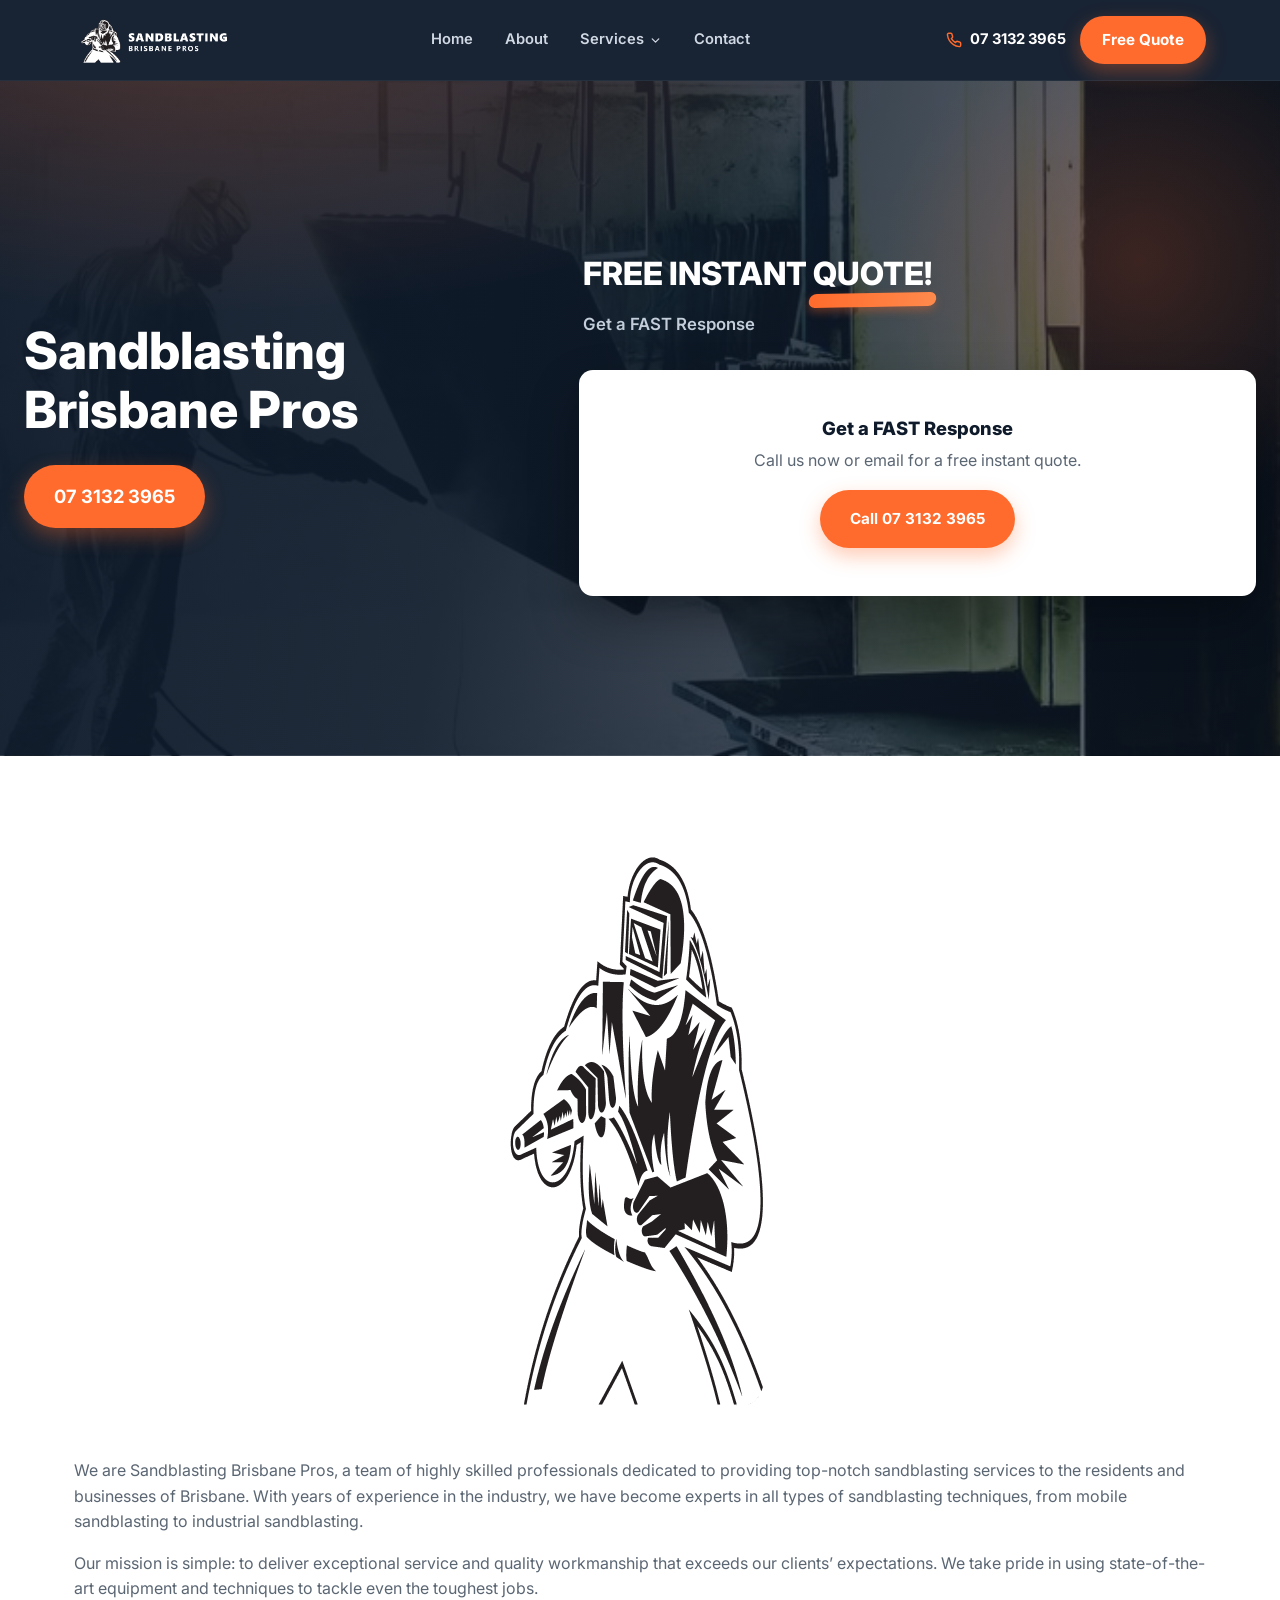
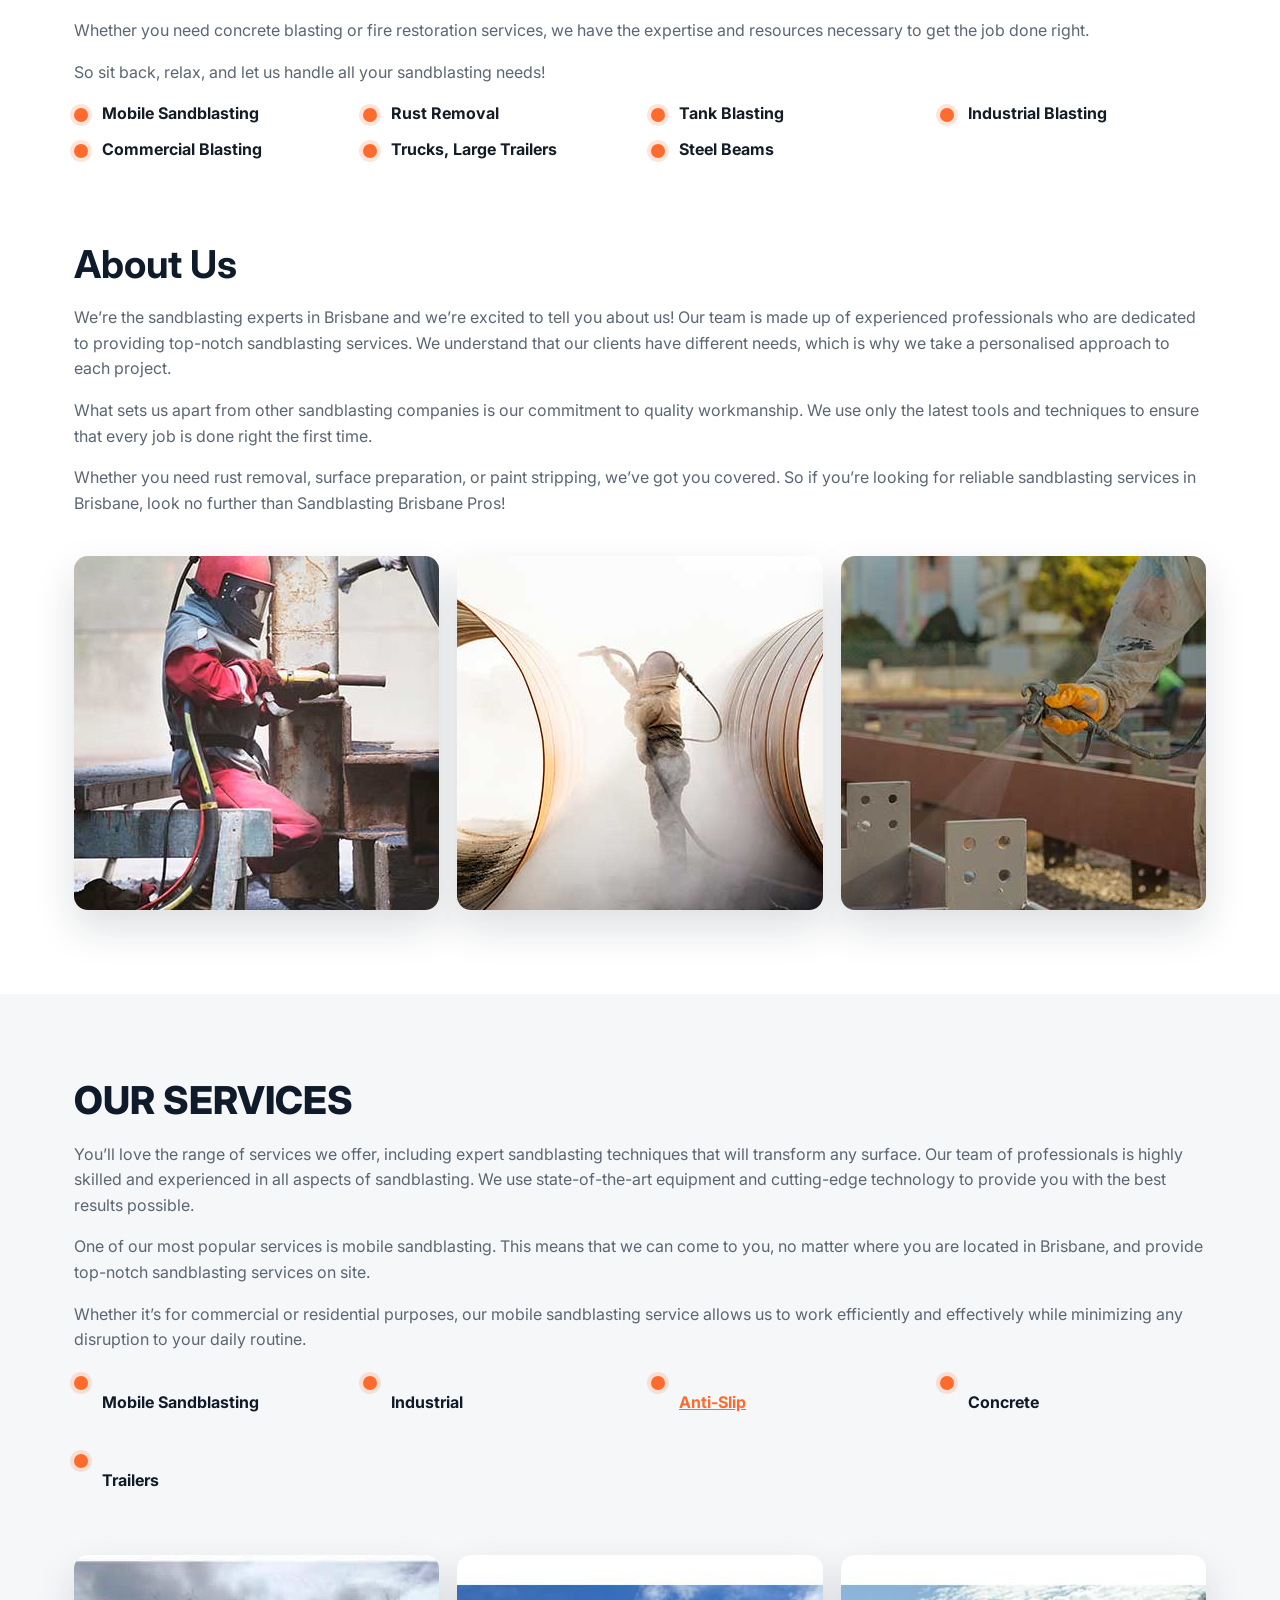
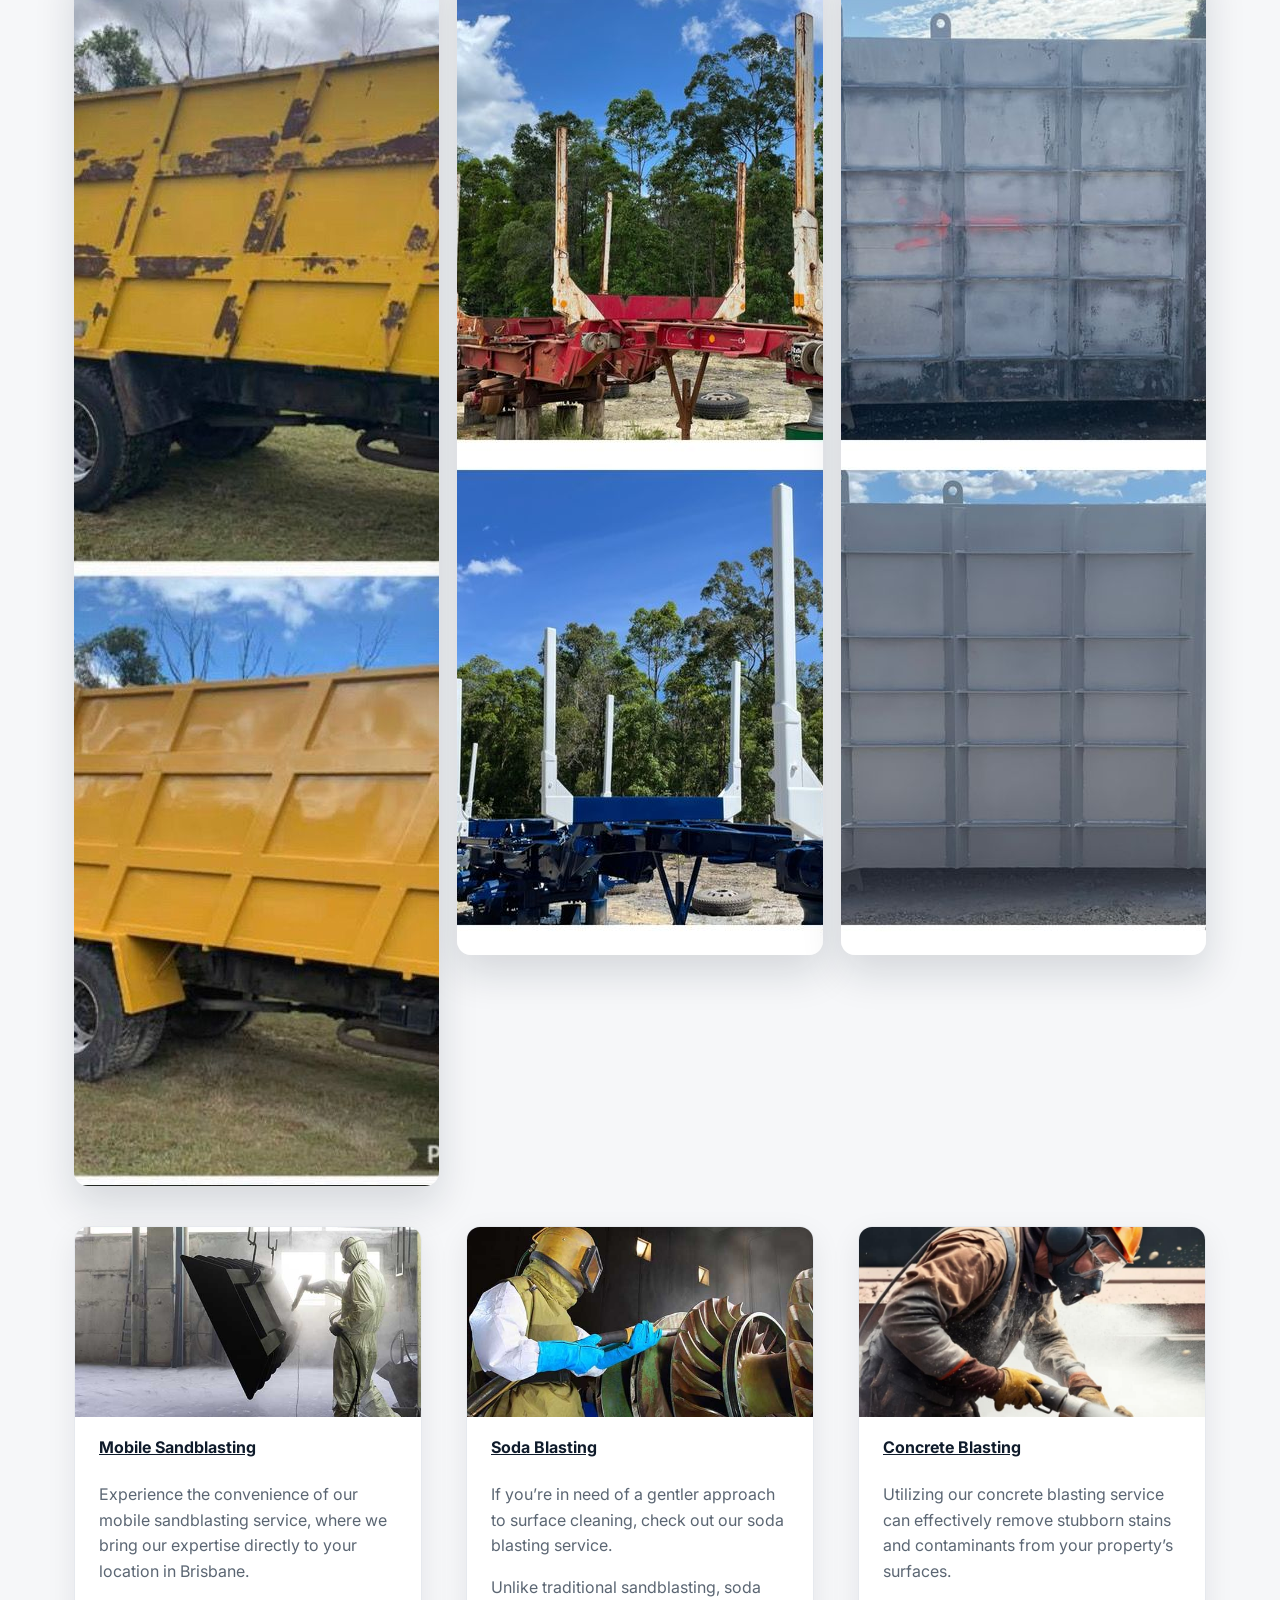
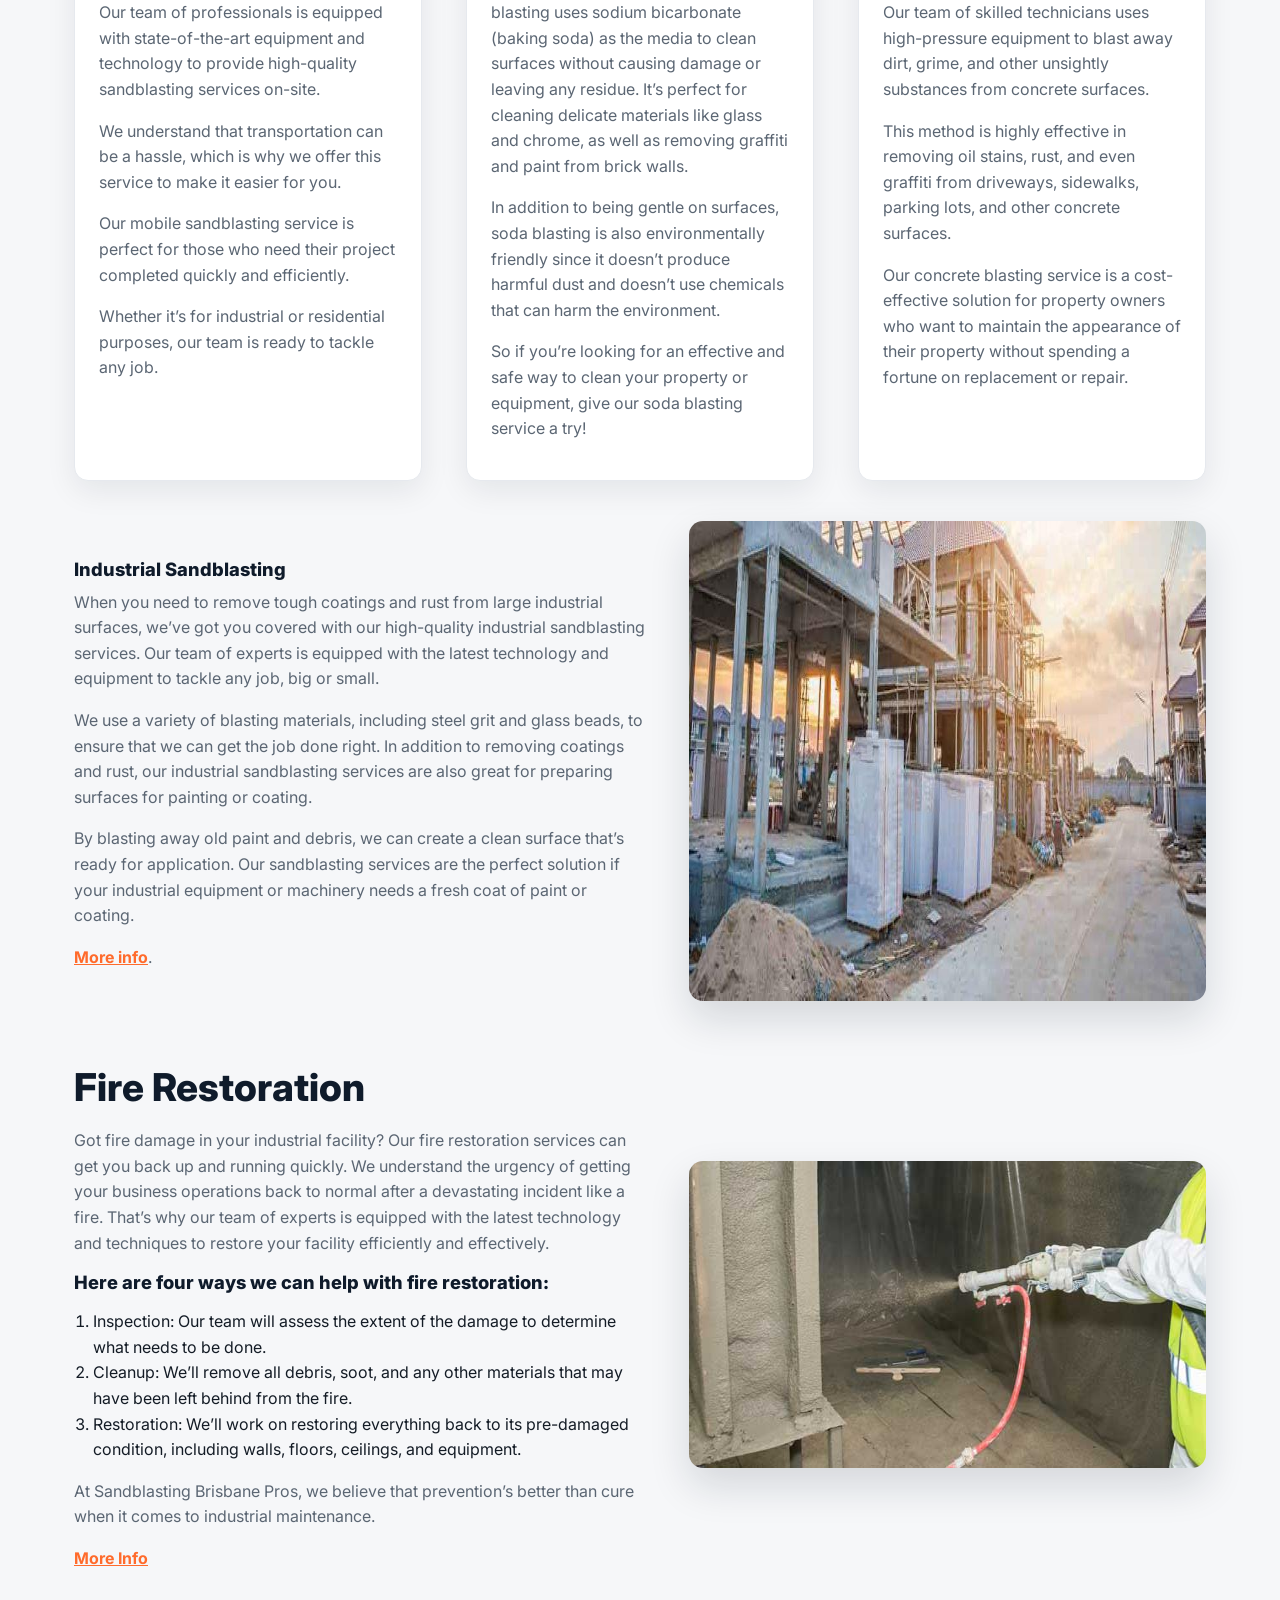
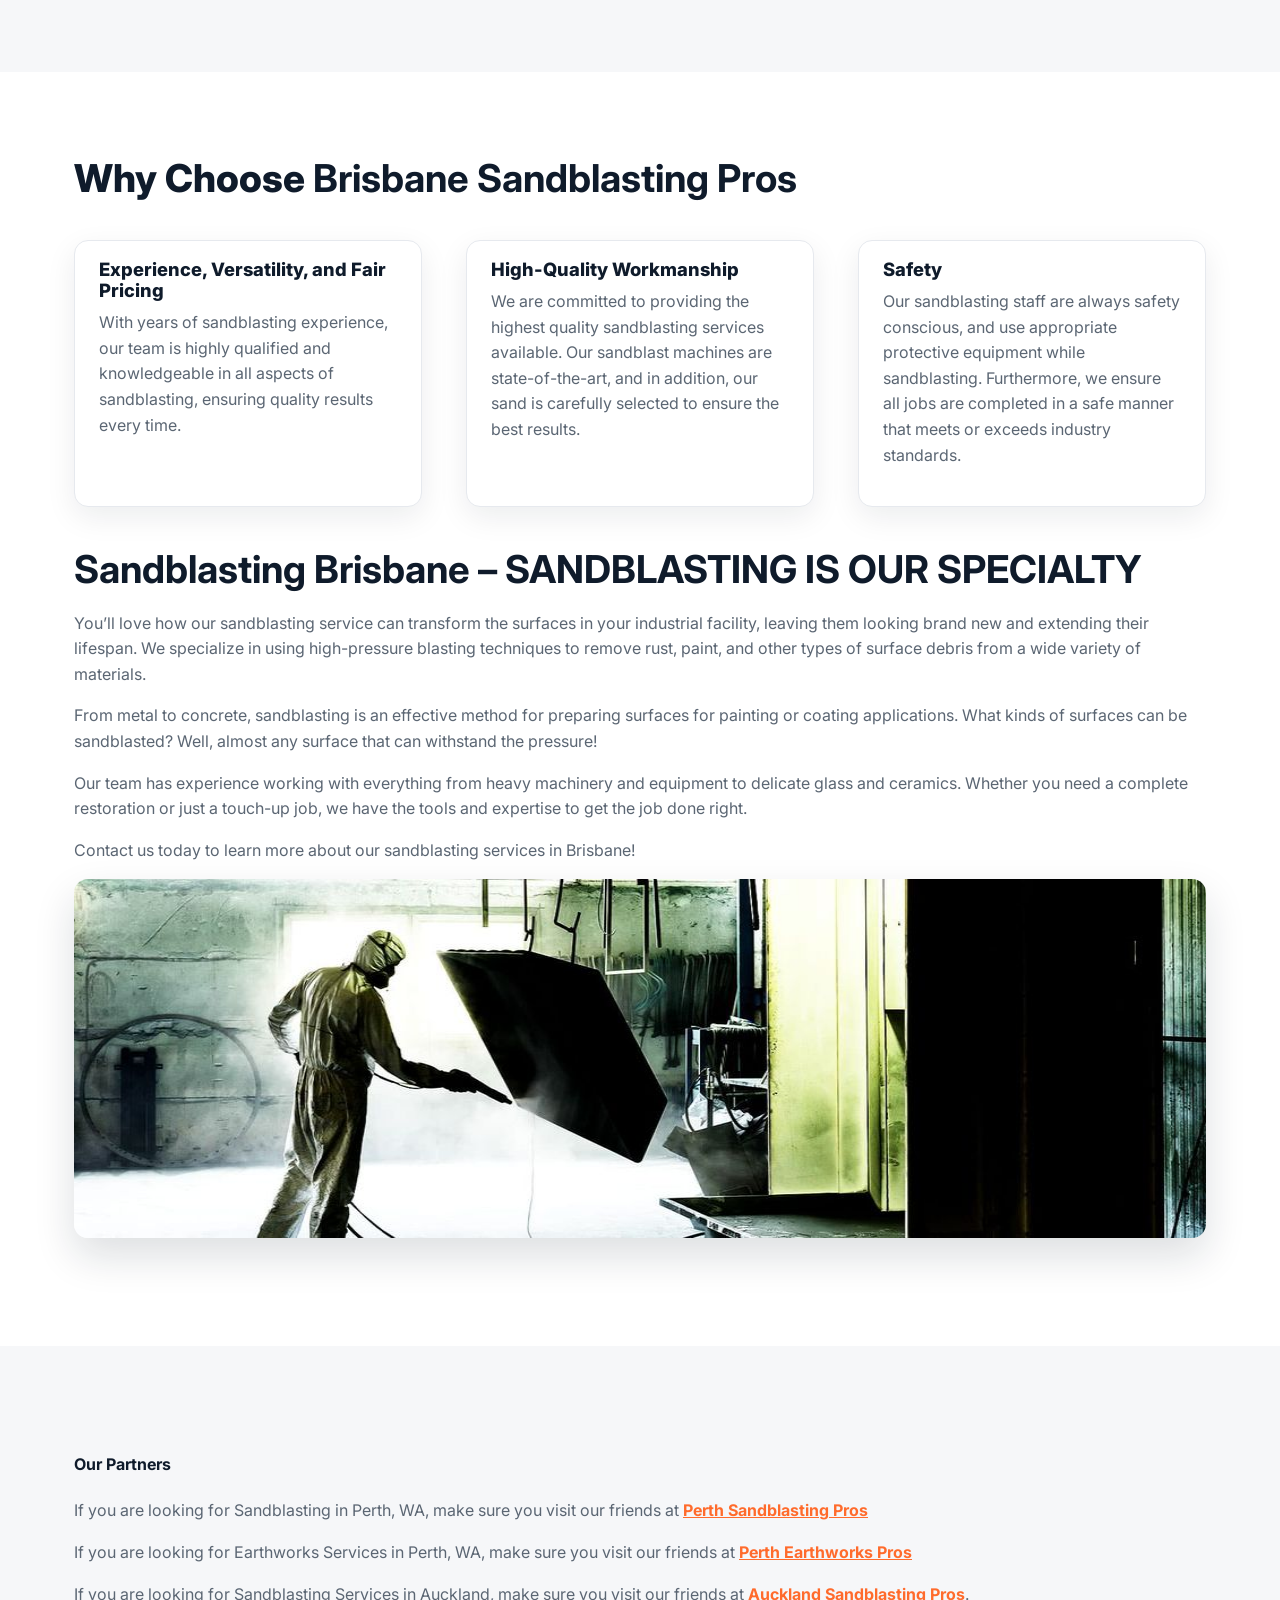
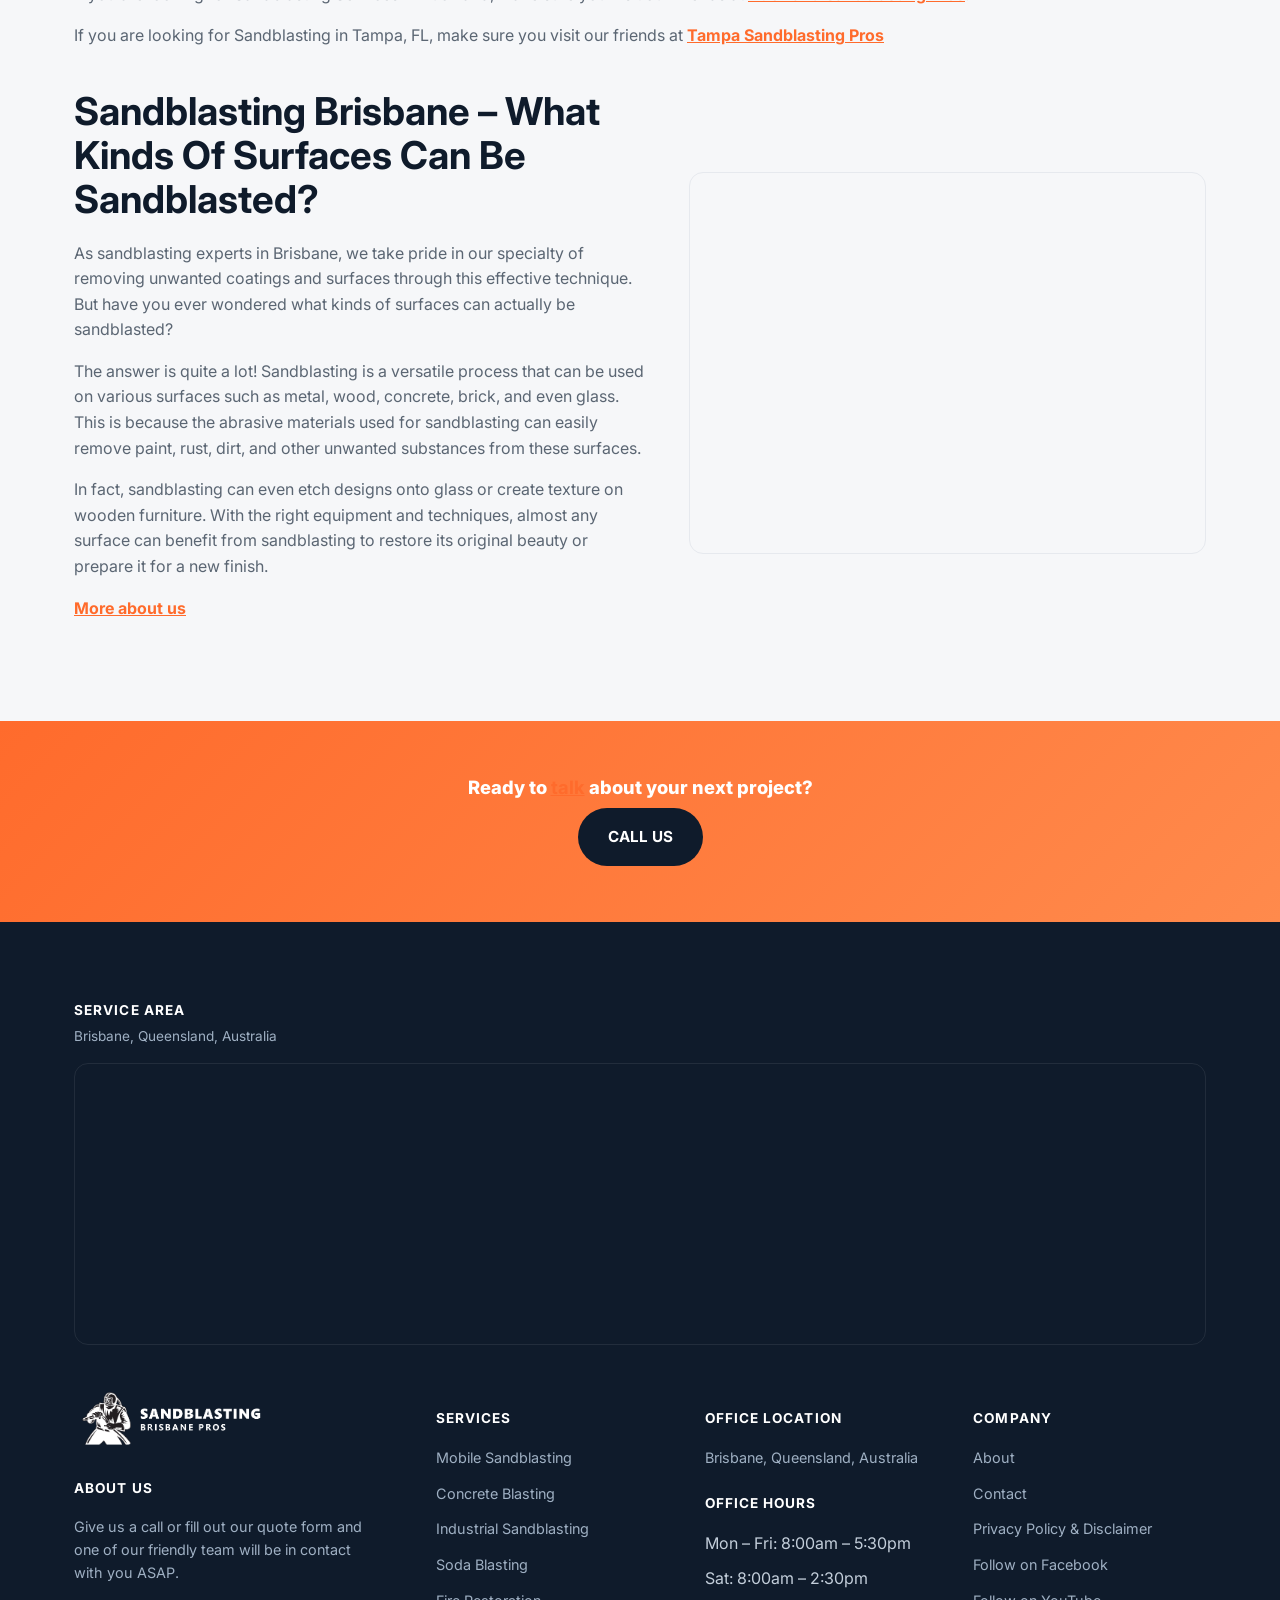
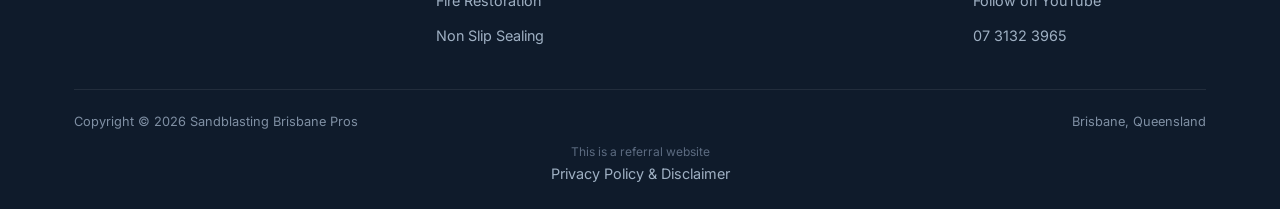
==== index.html @ 20e5eb47 "Restyle in the roofing site style and add Privacy Policy & Disclaimer Re-skin the rebuild to match t" ====
<!doctype html>
<html lang="en-AU">
<head>
<!-- Google tag (gtag.js) -->
<script async src="https://www.googletagmanager.com/gtag/js?id=AW-11084880092"></script>
<script>
  window.dataLayer = window.dataLayer || [];
  function gtag(){dataLayer.push(arguments);}
  gtag('js', new Date());
  gtag('config', 'AW-11084880092');
</script>
<meta charset="UTF-8">
<meta name="viewport" content="width=device-width, initial-scale=1.0">
<link rel="icon" href="/favicon-32.png" sizes="32x32" type="image/png">
<link rel="icon" href="/favicon-192.png" sizes="192x192" type="image/png">
<link rel="apple-touch-icon" href="/apple-touch-icon.png">
<title>Sandblasting Brisbane Pros | #1 Local Sandblasters</title>
<meta name="description" content="Sandblasting Brisbane Pros are your local Mobile sandblasters and Soda Blasters for Industrial and Commercial projects. Concrete Blasting Service">
<meta name="robots" content="follow, index, max-snippet:-1, max-video-preview:-1, max-image-preview:large">
<link rel="canonical" href="https://sandblastingbrisbanepros.com.au/">
<meta property="og:locale" content="en_US">
<meta property="og:type" content="website">
<meta property="og:title" content="Sandblasting Brisbane Pros | #1 Local Sandblasters">
<meta property="og:description" content="Sandblasting Brisbane Pros are your local Mobile sandblasters and Soda Blasters for Industrial and Commercial projects. Concrete Blasting Service">
<meta property="og:url" content="https://sandblastingbrisbanepros.com.au/">
<meta property="og:site_name" content="Sandblasting Brisbane Pros">
<meta property="og:image" content="https://sandblastingbrisbanepros.com.au/wp-content/uploads/2023/06/Brisbane-2-Sandblasting-Main-Square-ON-SOLID.png">
<meta property="og:image:secure_url" content="https://sandblastingbrisbanepros.com.au/wp-content/uploads/2023/06/Brisbane-2-Sandblasting-Main-Square-ON-SOLID.png">
<meta property="og:image:width" content="600">
<meta property="og:image:height" content="600">
<meta property="og:image:alt" content="Sandblasting Brisbane - Soda Blasting Brisbane - Concrete Blasting">
<meta property="og:image:type" content="image/png">
<meta name="twitter:card" content="summary_large_image">
<meta name="twitter:title" content="Sandblasting Brisbane Pros | #1 Local Sandblasters">
<meta name="twitter:description" content="Sandblasting Brisbane Pros are your local Mobile sandblasters and Soda Blasters for Industrial and Commercial projects. Concrete Blasting Service">
<meta name="twitter:image" content="https://sandblastingbrisbanepros.com.au/wp-content/uploads/2023/06/Brisbane-2-Sandblasting-Main-Square-ON-SOLID.png">
<meta name="twitter:label1" content="Written by">
<meta name="twitter:data1" content="Sandblasting Brisbane Pros">
<meta name="twitter:label2" content="Time to read">
<meta name="twitter:data2" content="19 minutes">
<script type="application/ld+json">{"@context":"https://schema.org","@graph":[{"@type":"Place","@id":"https://sandblastingbrisbanepros.com.au/#place","address":{"@type":"PostalAddress","addressLocality":"Brisbane","addressRegion":"Queensland","addressCountry":"Australia"}},{"@type":"Organization","@id":"https://sandblastingbrisbanepros.com.au/#organization","name":"Sandblasting Brisbane Pros","url":"https://sandblastingbrisbanepros.com.au","email":"info@sandblastingbrisbanepros.com.au","address":{"@type":"PostalAddress","addressLocality":"Brisbane","addressRegion":"Queensland","addressCountry":"Australia"},"logo":{"@type":"ImageObject","@id":"https://sandblastingbrisbanepros.com.au/#logo","url":"https://sandblastingbrisbanepros.com.au/wp-content/uploads/2023/06/Brisbane-2-Sandblasting-Main-Square-ON-SOLID.png","contentUrl":"https://sandblastingbrisbanepros.com.au/wp-content/uploads/2023/06/Brisbane-2-Sandblasting-Main-Square-ON-SOLID.png","caption":"Sandblasting Brisbane Pros","inLanguage":"en-US","width":"600","height":"600"},"contactPoint":[{"@type":"ContactPoint","telephone":"+61-7-3132-3965","contactType":"customer support"}],"location":{"@id":"https://sandblastingbrisbanepros.com.au/#place"}},{"@type":"WebSite","@id":"https://sandblastingbrisbanepros.com.au/#website","url":"https://sandblastingbrisbanepros.com.au","name":"Sandblasting Brisbane Pros","alternateName":"Brisbane Sandblasting and Soda Blasting Services","publisher":{"@id":"https://sandblastingbrisbanepros.com.au/#organization"},"inLanguage":"en-US","potentialAction":{"@type":"SearchAction","target":"https://sandblastingbrisbanepros.com.au/?s={search_term_string}","query-input":"required name=search_term_string"}},{"@type":"ImageObject","@id":"https://sandblastingbrisbanepros.com.au/wp-content/uploads/2023/06/Brisbane-2-Sandblasting-Main-Square-ON-SOLID.png","url":"https://sandblastingbrisbanepros.com.au/wp-content/uploads/2023/06/Brisbane-2-Sandblasting-Main-Square-ON-SOLID.png","width":"600","height":"600","caption":"Sandblasting Brisbane - Soda Blasting Brisbane - Concrete Blasting","inLanguage":"en-US"},{"@type":"WebPage","@id":"https://sandblastingbrisbanepros.com.au/#webpage","url":"https://sandblastingbrisbanepros.com.au/","name":"Sandblasting Brisbane Pros | #1 Local Sandblasters","datePublished":"2023-06-25T17:36:24+00:00","dateModified":"2026-02-17T01:16:51+00:00","about":{"@id":"https://sandblastingbrisbanepros.com.au/#organization"},"isPartOf":{"@id":"https://sandblastingbrisbanepros.com.au/#website"},"primaryImageOfPage":{"@id":"https://sandblastingbrisbanepros.com.au/wp-content/uploads/2023/06/Brisbane-2-Sandblasting-Main-Square-ON-SOLID.png"},"inLanguage":"en-US"},{"@type":"Person","@id":"https://sandblastingbrisbanepros.com.au/author/sandblasting-brisbane-pros/","name":"Sandblasting Brisbane Pros","url":"https://sandblastingbrisbanepros.com.au/author/sandblasting-brisbane-pros/","image":{"@type":"ImageObject","@id":"https://secure.gravatar.com/avatar/1a805ecce72dbea624f8210f16b617142cd50f277b3b90b3f68485606a558cd0?s=96&amp;d=mm&amp;r=g","url":"https://secure.gravatar.com/avatar/1a805ecce72dbea624f8210f16b617142cd50f277b3b90b3f68485606a558cd0?s=96&amp;d=mm&amp;r=g","caption":"Sandblasting Brisbane Pros","inLanguage":"en-US"},"sameAs":["https://sandblastingbrisbanepros.com.au"],"worksFor":{"@id":"https://sandblastingbrisbanepros.com.au/#organization"}},{"@type":"Article","headline":"Sandblasting Brisbane Pros | #1 Local Sandblasters","keywords":"sandblasting brisbane","datePublished":"2023-06-25T17:36:24+00:00","dateModified":"2026-02-17T01:16:51+00:00","author":{"@id":"https://sandblastingbrisbanepros.com.au/author/sandblasting-brisbane-pros/","name":"Sandblasting Brisbane Pros"},"publisher":{"@id":"https://sandblastingbrisbanepros.com.au/#organization"},"description":"Sandblasting Brisbane Pros are your local Mobile sandblasters and Soda Blasters for Industrial and Commercial projects. Concrete Blasting Service","name":"Sandblasting Brisbane Pros | #1 Local Sandblasters","@id":"https://sandblastingbrisbanepros.com.au/#richSnippet","isPartOf":{"@id":"https://sandblastingbrisbanepros.com.au/#webpage"},"image":{"@id":"https://sandblastingbrisbanepros.com.au/wp-content/uploads/2023/06/Brisbane-2-Sandblasting-Main-Square-ON-SOLID.png"},"inLanguage":"en-US","mainEntityOfPage":{"@id":"https://sandblastingbrisbanepros.com.au/#webpage"}}]}</script>
<link rel="preconnect" href="https://fonts.googleapis.com">
<link rel="preconnect" href="https://fonts.gstatic.com" crossorigin>
<link rel="preload" as="style" href="https://fonts.googleapis.com/css2?family=Inter:wght@400;500;600;700;800&display=swap" onload="this.onload=null;this.rel='stylesheet'">
<noscript><link rel="stylesheet" href="https://fonts.googleapis.com/css2?family=Inter:wght@400;500;600;700;800&display=swap"></noscript>
<link rel="stylesheet" href="/css/style.css">
</head>
<body>
<header>
  <div class="nav wrap">
    <a href="/" class="brand"><img src="/images/Brisbane-Sandblasting-Main.png" alt="Sandblasting Brisbane Pros logo" width="521" height="149"></a>
    <nav class="links">
      <a href="/">Home</a><a href="/about/">About</a>
      <div class="nav-item"><a href="#!" onclick="return false;">Services <svg viewBox="0 0 24 24" fill="none" stroke-width="2.4" stroke-linecap="round" stroke-linejoin="round"><path d="m6 9 6 6 6-6"/></svg></a><div class="nav-dropdown"><a href="/mobile-sandblasting/">Mobile Sandblasting</a><a href="/concrete-blasting/">Concrete Blasting</a><a href="/industrial-sandblasting/">Industrial Sandblasting</a><a href="/soda-blasting/">Soda Blasting</a><a href="/fire-restoration/">Fire Restoration</a><a href="/non-slip-sealing/">Non Slip Sealing</a></div></div>
      <a href="/contact/">Contact</a>
    </nav>
    <div class="nav-cta">
      <a href="tel:+61731323965" class="phone-pill"><svg viewBox="0 0 24 24" fill="none" stroke-width="2.2" stroke-linecap="round" stroke-linejoin="round"><path d="M22 16.92v3a2 2 0 0 1-2.18 2 19.79 19.79 0 0 1-8.63-3.07 19.5 19.5 0 0 1-6-6 19.79 19.79 0 0 1-3.07-8.67A2 2 0 0 1 4.11 2h3a2 2 0 0 1 2 1.72c.127.96.362 1.903.7 2.81a2 2 0 0 1-.45 2.11L8.09 9.91a16 16 0 0 0 6 6l1.27-1.27a2 2 0 0 1 2.11-.45c.907.338 1.85.573 2.81.7A2 2 0 0 1 22 16.92z"/></svg> 07 3132 3965</a>
      <a href="#quote" class="btn btn-primary" style="padding:10px 20px;">Free Quote</a>
      <button type="button" class="hamburger-btn" id="hamburgerBtn" aria-label="Open menu" aria-expanded="false"><svg viewBox="0 0 24 24" fill="none" stroke="#fff" stroke-width="2.4" stroke-linecap="round" stroke-linejoin="round"><path d="M4 7h16M4 12h16M4 17h16"/></svg></button>
    </div>
  </div>
  <div class="mobile-menu" id="mobileMenu"><a href="/">Home</a><a href="/about/">About</a><a href="/services/" style="display:none"></a><div class="mobile-submenu"><a href="/mobile-sandblasting/">Mobile Sandblasting</a><a href="/concrete-blasting/">Concrete Blasting</a><a href="/industrial-sandblasting/">Industrial Sandblasting</a><a href="/soda-blasting/">Soda Blasting</a><a href="/fire-restoration/">Fire Restoration</a><a href="/non-slip-sealing/">Non Slip Sealing</a></div><a href="/contact/">Contact</a><a href="tel:+61731323965" class="mobile-menu-phone">Call 07 3132 3965</a><a href="#quote" class="btn btn-primary" style="width:100%;">Free Quote</a></div>
</header>
<main>
<section class="hero" id="top"><div class="hero-inner"><div class="hero-copy"><div class="row"><div class="text"><h1>Sandblasting Brisbane Pros</h1></div><p class="btn-wrap"><a class="btn btn-primary" href="tel:+61731323965">07 3132 3965</a></p></div></div><div class="hero-form" id="quote">
      <div class="hero-form-head"><p class="response-time">FREE INSTANT <span class="highlight">QUOTE!</span></p><p class="response-sub">Get a FAST Response</p></div>
      <div class="form-card"><div class="form-fallback"><!-- FORM PLACEHOLDER: paste GHL form iframe via FORM_EMBED --><h3>Get a FAST Response</h3><p>Call us now or email for a free instant quote.</p><a class="btn btn-primary" href="tel:+61731323965">Call 07 3132 3965</a></div></div>
    </div></div></section>
<section class=""><div class="wrap"><div class="row"><div class="figure"><img src="/images/1-AKL-Sand-Blasting-Pros-Logo-Icon-1.png" alt="" width="600" height="600" loading="lazy" decoding="async"></div><div class="text"><p>We are Sandblasting Brisbane Pros, a team of highly skilled professionals dedicated to providing top-notch sandblasting services to the residents and businesses of Brisbane. With years of experience in the industry, we have become experts in all types of sandblasting techniques, from mobile sandblasting to industrial sandblasting.</p>
<p>Our mission is simple: to deliver exceptional service and quality workmanship that exceeds our clients’ expectations. We take pride in using state-of-the-art equipment and techniques to tackle even the toughest jobs.</p>
<p>Whether you need concrete blasting or fire restoration services, we have the expertise and resources necessary to get the job done right.</p>
<p>So sit back, relax, and let us handle all your sandblasting needs!</p>
<ul>
<li><strong>Mobile Sandblasting</strong></li>
<li><strong>Rust Removal </strong></li>
<li><strong>Tank Blasting</strong></li>
<li><strong>Industrial Blasting</strong></li>
<li><strong>Commercial Blasting</strong></li>
<li><strong>Trucks, Large Trailers</strong></li>
<li><strong>Steel Beams</strong></li>
</ul>
<h2> </h2>
<h2><strong>About Us</strong></h2>
<p>We’re the sandblasting experts in Brisbane and we’re excited to tell you about us! Our team is made up of experienced professionals who are dedicated to providing top-notch sandblasting services. We understand that our clients have different needs, which is why we take a personalised approach to each project.</p>
<p>What sets us apart from other sandblasting companies is our commitment to quality workmanship. We use only the latest tools and techniques to ensure that every job is done right the first time.</p>
<p>Whether you need rust removal, surface preparation, or paint stripping, we’ve got you covered. So if you’re looking for reliable sandblasting services in Brisbane, look no further than Sandblasting Brisbane Pros!</p></div></div><div class="row gallery-grid"><div class="figure"><img src="/images/Sandblasting-Auckland-3.jpg" alt="" width="582" height="354" loading="lazy" decoding="async"></div><div class="figure"><img src="/images/Sandblasting-Auckland-4.jpg" alt="" width="582" height="354" loading="lazy" decoding="async"></div><div class="figure"><img src="/images/Sandblasting-Auckland-5.jpg" alt="Sandblasting Brisbane project" width="582" height="354" loading="lazy" decoding="async"></div></div></div></section>
<section class="bg-paper"><div class="wrap"><div class="row"><div class="text"><h2>OUR SERVICES</h2>
<p>You’ll love the range of services we offer, including expert sandblasting techniques that will transform any surface. Our team of professionals is highly skilled and experienced in all aspects of sandblasting. We use state-of-the-art equipment and cutting-edge technology to provide you with the best results possible.</p>
<p>One of our most popular services is mobile sandblasting. This means that we can come to you, no matter where you are located in Brisbane, and provide top-notch sandblasting services on site.</p>
<p>Whether it’s for commercial or residential purposes, our mobile sandblasting service allows us to work efficiently and effectively while minimizing any disruption to your daily routine.</p></div><div class="text"><ul>
<li>
<h4><strong>Mobile Sandblasting</strong></h4>
</li>
<li>
<h4><strong>Industrial</strong></h4>
</li>
<li>
<h4><a href="/non-slip-sealing/"><strong>Anti-Slip</strong></a></h4>
</li>
<li>
<h4><strong>Concrete</strong></h4>
</li>
<li>
<h4><strong>Trailers</strong></h4>
</li>
</ul></div></div><div class="row gallery-grid"><div class="figure"><img src="/images/IMG_9914.jpeg" alt="" width="828" height="1231" loading="lazy" decoding="async"></div><div class="figure"><img src="/images/IMG_3129.jpg" alt="" width="1000" height="1000" loading="lazy" decoding="async"></div><div class="figure"><img src="/images/IMG_9881.jpg" alt="" width="1000" height="1000" loading="lazy" decoding="async"></div></div><div class="row cols cols-3"><div class="col"><div class="blurb"><div class="figure"><img src="/images/dustless-blasting-1.jpg" alt="dustless blasting" width="582" height="354" loading="lazy" decoding="async"></div><h4><a href="/mobile-sandblasting/">Mobile Sandblasting</a></h4><p>Experience the convenience of our mobile sandblasting service, where we bring our expertise directly to your location in Brisbane.</p>
<p>Our team of professionals is equipped with state-of-the-art equipment and technology to provide high-quality sandblasting services on-site.</p>
<p>We understand that transportation can be a hassle, which is why we offer this service to make it easier for you.</p>
<p>Our mobile sandblasting service is perfect for those who need their project completed quickly and efficiently.</p>
<p>Whether it’s for industrial or residential purposes, our team is ready to tackle any job.</p></div></div><div class="col"><div class="blurb"><div class="figure"><img src="/images/Soda-Blasting-Auckland.jpg" alt="soda blasting  jim at work" width="582" height="354" loading="lazy" decoding="async"></div><h4><a href="/soda-blasting/">Soda Blasting</a></h4><p>If you’re in need of a gentler approach to surface cleaning, check out our soda blasting service.</p>
<p>Unlike traditional sandblasting, soda blasting uses sodium bicarbonate (baking soda) as the media to clean surfaces without causing damage or leaving any residue. It’s perfect for cleaning delicate materials like glass and chrome, as well as removing graffiti and paint from brick walls.</p>
<p>In addition to being gentle on surfaces, soda blasting is also environmentally friendly since it doesn’t produce harmful dust and doesn’t use chemicals that can harm the environment.</p>
<p>So if you’re looking for an effective and safe way to clean your property or equipment, give our soda blasting service a try!</p></div></div><div class="col"><div class="blurb"><div class="figure"><img src="/images/Concrete-Blasting.jpg" alt="concrete blasting brisbne" width="800" height="480" loading="lazy" decoding="async"></div><h4><a href="/concrete-blasting/">Concrete Blasting</a></h4><p>Utilizing our concrete blasting service can effectively remove stubborn stains and contaminants from your property’s surfaces.</p>
<p>Our team of skilled technicians uses high-pressure equipment to blast away dirt, grime, and other unsightly substances from concrete surfaces.</p>
<p>This method is highly effective in removing oil stains, rust, and even graffiti from driveways, sidewalks, parking lots, and other concrete surfaces.</p>
<p>Our concrete blasting service is a cost-effective solution for property owners who want to maintain the appearance of their property without spending a fortune on replacement or repair.</p></div></div></div><div class="row cols cols-2"><div class="col"><div class="text"><h3>Industrial Sandblasting</h3>
<p>When you need to remove tough coatings and rust from large industrial surfaces, we’ve got you covered with our high-quality industrial sandblasting services. Our team of experts is equipped with the latest technology and equipment to tackle any job, big or small.</p>
<p>We use a variety of blasting materials, including steel grit and glass beads, to ensure that we can get the job done right. In addition to removing coatings and rust, our industrial sandblasting services are also great for preparing surfaces for painting or coating.</p>
<p>By blasting away old paint and debris, we can create a clean surface that’s ready for application. Our sandblasting services are the perfect solution if your industrial equipment or machinery needs a fresh coat of paint or coating.</p>
<p><a href="/industrial-sandblasting/">More info</a>.</p></div></div><div class="col"><div class="figure"><img src="/images/Commercial-Foundations-madison-wi-concrete_1.jpg" alt="Industrial" width="800" height="480" loading="lazy" decoding="async"></div></div></div><div class="row cols cols-2"><div class="col"><div class="text"><h2>Fire Restoration</h2>
<p>Got fire damage in your industrial facility? Our fire restoration services can get you back up and running quickly. We understand the urgency of getting your business operations back to normal after a devastating incident like a fire. That’s why our team of experts is equipped with the latest technology and techniques to restore your facility efficiently and effectively.</p>
<h3>Here are four ways we can help with fire restoration:</h3>
<ol>
<li>Inspection: Our team will assess the extent of the damage to determine what needs to be done.</li>
<li>Cleanup: We’ll remove all debris, soot, and any other materials that may have been left behind from the fire.</li>
<li>Restoration: We’ll work on restoring everything back to its pre-damaged condition, including walls, floors, ceilings, and equipment.</li>
</ol>
<p>At Sandblasting Brisbane Pros, we believe that prevention’s better than cure when it comes to industrial maintenance.</p>
<p><a href="/fire-restoration/">More Info</a></p></div></div><div class="col"><div class="figure"><img src="/images/Fireproofing-Auckland-1.jpg" alt="fireproofing brisbane" width="614" height="307" loading="lazy" decoding="async"></div></div></div></div></section>
<section class=""><div class="wrap"><div class="row"><div class="text"><h2>Why Choose <strong>Brisbane Sandblasting Pros</strong></h2></div></div><div class="row cols cols-3"><div class="col"><div class="blurb"><h3>Experience, Versatility, and Fair Pricing</h3><p>With years of sandblasting experience, our team is highly qualified and knowledgeable in all aspects of sandblasting, ensuring quality results every time.</p></div></div><div class="col"><div class="blurb"><h3>High-Quality Workmanship</h3><p>We are committed to providing the highest quality sandblasting services available. Our sandblast machines are state-of-the-art, and in addition, our sand is carefully selected to ensure the best results.</p></div></div><div class="col"><div class="blurb"><h3>Safety</h3><p>Our sandblasting staff are always safety conscious, and use appropriate protective equipment while sandblasting. Furthermore, we ensure all jobs are completed in a safe manner that meets or exceeds industry standards.</p></div></div></div><div class="row"><div class="text"><h2><strong>Sandblasting Brisbane – SANDBLASTING IS OUR SPECIALTY </strong></h2>
<p>You’ll love how our sandblasting service can transform the surfaces in your industrial facility, leaving them looking brand new and extending their lifespan. We specialize in using high-pressure blasting techniques to remove rust, paint, and other types of surface debris from a wide variety of materials.</p>
<p>From metal to concrete, sandblasting is an effective method for preparing surfaces for painting or coating applications. What kinds of surfaces can be sandblasted? Well, almost any surface that can withstand the pressure!</p>
<p>Our team has experience working with everything from heavy machinery and equipment to delicate glass and ceramics. Whether you need a complete restoration or just a touch-up job, we have the tools and expertise to get the job done right.</p>
<p>Contact us today to learn more about our sandblasting services in Brisbane!</p>
</div><div class="figure"><img src="/images/Sandblasting-Auckland-1-3.jpg" alt="Media Blasting Auckland" width="1000" height="359" loading="lazy" decoding="async"></div></div></div></section>
<section class="bg-paper"><div class="wrap"><div class="row"><div class="text"><h4><strong>Our Partners</strong></h4>
<p>If you are looking for Sandblasting in Perth, WA, make sure you visit our friends at <a href="https://sandblastingperth.com/" target="_blank" rel="noopener">Perth Sandblasting Pros</a></p>
<p>If you are looking for Earthworks Services in Perth, WA, make sure you visit our friends at <a href="https://earthworksperth.com.au/" target="_blank" rel="noopener">Perth Earthworks Pros</a></p>
<p>If you are looking for Sandblasting Services in Auckland, make sure you visit our friends at <a href="https://sandblastingauckland.co.nz/" target="_blank" rel="noopener">Auckland Sandblasting Pros</a>.</p>
<p>If you are looking for Sandblasting in Tampa, FL, make sure you visit our friends at <a href="https://sandblastingtampa.com/" target="_blank" rel="noopener">Tampa Sandblasting Pros</a></p></div></div><div class="row cols cols-2"><div class="col"><div class="text"><h2><strong>Sandblasting Brisbane – What Kinds Of Surfaces Can Be Sandblasted?</strong></h2>
<p>As sandblasting experts in Brisbane, we take pride in our specialty of removing unwanted coatings and surfaces through this effective technique. But have you ever wondered what kinds of surfaces can actually be sandblasted?</p>
<p>The answer is quite a lot! Sandblasting is a versatile process that can be used on various surfaces such as metal, wood, concrete, brick, and even glass. This is because the abrasive materials used for sandblasting can easily remove paint, rust, dirt, and other unwanted substances from these surfaces.</p>
<p>In fact, sandblasting can even etch designs onto glass or create texture on wooden furniture. With the right equipment and techniques, almost any surface can benefit from sandblasting to restore its original beauty or prepare it for a new finish.</p>
<p><a href="/about/">More about us</a></p></div></div><div class="col"><div class="map-embed"><iframe src="https://www.google.com/maps/embed?pb=!1m14!1m8!1m3!1d453477.6536737166!2d152.9931964!3d-27.3821429!3m2!1i1024!2i768!4f13.1!3m3!1m2!1s0x8f4a7a86e085a247%3A0x16456ffaeec5b2f6!2sSandblasting%20Brisbane%20Pros!5e0!3m2!1sen!2snz!4v1687881702284!5m2!1sen!2snz" width="600" height="380" style="border:0" allowfullscreen loading="lazy" referrerpolicy="no-referrer-when-downgrade" title="Sandblasting Brisbane Pros service area map"></iframe></div></div></div></div></section>
<section class="cta-strip"><div class="wrap"><div class="row"><div class="text">
<h3>Ready to <a href="/contact/">talk</a> about your next project?</h3></div><div class="hero-actions"><a class="btn btn-dark" href="tel:+61731323965">CALL US</a></div></div></div></section>

</main>
<footer>
  <div class="wrap">
    <div class="footer-map-head"><h4>Service Area</h4><p>Brisbane, Queensland, Australia</p></div>
    <div class="footer-map"><iframe src="https://www.google.com/maps/embed?pb=!1m14!1m8!1m3!1d453477.6536737166!2d152.9931964!3d-27.3821429!3m2!1i1024!2i768!4f13.1!3m3!1m2!1s0x8f4a7a86e085a247%3A0x16456ffaeec5b2f6!2sSandblasting%20Brisbane%20Pros!5e0!3m2!1sen!2sau!4v1687881311040!5m2!1sen!2sau" width="600" height="280" style="border:0" allowfullscreen loading="lazy" referrerpolicy="no-referrer-when-downgrade" title="Sandblasting Brisbane Pros service area map"></iframe></div>
    <div class="footer-grid">
      <div class="footer-brand"><a href="/" class="brand"><img src="/images/Brisbane-Sandblasting-Main.png" alt="Sandblasting Brisbane Pros" width="521" height="149" loading="lazy"></a>
        <h4>About us</h4><p>Give us a call or fill out our quote form and one of our friendly team will be in contact with you ASAP.</p></div>
      <div><h4>Services</h4><ul><li><a href="/mobile-sandblasting/">Mobile Sandblasting</a></li><li><a href="/concrete-blasting/">Concrete Blasting</a></li><li><a href="/industrial-sandblasting/">Industrial Sandblasting</a></li><li><a href="/soda-blasting/">Soda Blasting</a></li><li><a href="/fire-restoration/">Fire Restoration</a></li><li><a href="/non-slip-sealing/">Non Slip Sealing</a></li></ul></div>
      <div><h4>Office Location</h4><ul><li><a href="https://goo.gl/maps/e6NTSUh4F3G5m8Z46" target="_blank" rel="noopener">Brisbane, Queensland, Australia</a></li></ul>
        <h4 style="margin-top:22px;">Office Hours</h4><ul><li>Mon &ndash; Fri: 8:00am &ndash; 5:30pm</li><li>Sat: 8:00am &ndash; 2:30pm</li></ul></div>
      <div><h4>Company</h4><ul><li><a href="/about/">About</a></li><li><a href="/contact/">Contact</a></li><li><a href="/privacy-policy/">Privacy Policy &amp; Disclaimer</a></li><li><a href="https://www.facebook.com/profile.php?id=100093681055703" target="_blank" rel="noopener">Follow on Facebook</a></li><li><a href="https://www.youtube.com/@SandblstingBrisbanePros-dn4zj" target="_blank" rel="noopener">Follow on YouTube</a></li><li><a href="tel:+61731323965">07 3132 3965</a></li></ul></div>
    </div>
    <div class="footer-bottom"><span>Copyright &copy; 2026 Sandblasting Brisbane Pros</span><span>Brisbane, Queensland</span></div>
    <div class="footer-disclosure">This is a referral website<br><a href="/privacy-policy/">Privacy Policy &amp; Disclaimer</a></div>
  </div>
</footer>
<script>
(function(){var b=document.getElementById('hamburgerBtn'),m=document.getElementById('mobileMenu');if(!b||!m)return;b.addEventListener('click',function(){var o=m.classList.toggle('open');b.setAttribute('aria-expanded',o?'true':'false');});})();
</script>
<script src="https://link.msgsndr.com/js/form_embed.js" defer></script>
</body>
</html>
---- css/style.css ----
:root{
    --navy:#0f1b2b;
    --navy-2:#16283f;
    --orange:#ff6b2c;
    --orange-2:#ff8a4c;
    --paper:#f6f7f9;
    --ink:#141c26;
    --muted:#5b6673;
    --line:#e6e9ee;
    --white:#ffffff;
    --radius:14px;
    --shadow:0 10px 30px rgba(15,27,43,0.08);
    --maxw:1180px;
  }
  *{box-sizing:border-box;}
  html{scroll-behavior:smooth;}
  body{
    margin:0;
    font-family:'Inter',-apple-system,BlinkMacSystemFont,'Segoe UI',sans-serif;
    color:var(--ink);
    background:var(--white);
    line-height:1.6;
  }
  img{max-width:100%;display:block;}
  a{color:inherit;}
  .wrap{max-width:var(--maxw);margin:0 auto;padding:0 24px;}
  h1,h2,h3{font-weight:800;line-height:1.15;margin:0 0 .5em;}
  h2{font-size:clamp(1.7rem,3vw,2.4rem);}
  h3{font-size:1.15rem;}
  p{color:var(--muted);margin:0 0 1em;}
  .eyebrow{
    display:inline-flex;align-items:center;gap:8px;
    text-transform:uppercase;letter-spacing:.08em;font-size:.75rem;font-weight:700;
    color:var(--orange);margin-bottom:12px;
  }
  .eyebrow::before{content:"";width:22px;height:2px;background:var(--orange);display:inline-block;}
  .btn{
    display:inline-flex;align-items:center;justify-content:center;gap:8px;
    padding:15px 28px;border-radius:999px;font-weight:700;font-size:.95rem;
    text-decoration:none;cursor:pointer;border:2px solid transparent;transition:transform .15s ease, box-shadow .15s ease, background .15s ease;
  }
  .btn:hover{transform:translateY(-2px);}
  .btn-primary{background:var(--orange);color:var(--white);box-shadow:0 8px 20px rgba(255,107,44,.35);}
  .btn-primary:hover{background:var(--orange-2);}
  .btn-outline{background:transparent;border-color:rgba(255,255,255,.35);color:var(--white);}
  .btn-outline:hover{border-color:var(--white);}
  .btn-dark{background:var(--navy);color:var(--white);}

  /* Header */
  header{
    position:sticky;top:0;z-index:50;background:rgba(15,27,43,.96);backdrop-filter:blur(6px);
    border-bottom:1px solid rgba(255,255,255,.06);
  }
  .nav{display:flex;align-items:center;justify-content:space-between;padding:16px 24px;}
  .brand{display:flex;align-items:center;gap:10px;color:var(--white);text-decoration:none;font-weight:800;font-size:1.05rem;letter-spacing:.01em;}
  .brand-mark{
    width:34px;height:32px;display:flex;align-items:center;flex-shrink:0;
  }
  .brand-mark svg{width:34px;height:32px;}
  .brand small{display:block;font-size:.65rem;font-weight:600;color:#9fb0c3;letter-spacing:.12em;text-transform:uppercase;}
  nav.links{display:flex;align-items:center;gap:32px;}
  nav.links a{color:#cfd8e3;text-decoration:none;font-weight:600;font-size:.92rem;}
  nav.links a:hover{color:var(--white);}
  .nav-item{position:relative;display:flex;align-items:center;padding:24px 0;margin:-24px 0;}
  .nav-item > a{display:flex;align-items:center;gap:5px;}
  .nav-item > a svg{width:13px;height:13px;stroke:currentColor;transition:transform .18s ease;}
  .nav-item:hover > a svg{transform:rotate(180deg);}
  .nav-dropdown{
    position:absolute;top:100%;left:0;margin-top:2px;
    background:var(--navy-2);border:1px solid rgba(255,255,255,.1);border-radius:12px;
    padding:8px;min-width:220px;box-shadow:0 22px 44px rgba(0,0,0,.4);
    opacity:0;visibility:hidden;transform:translateY(-6px);transition:opacity .18s ease, transform .18s ease, visibility .18s ease;
    z-index:60;
  }
  .nav-item:hover .nav-dropdown{opacity:1;visibility:visible;transform:translateY(0);}
  .nav-dropdown a{display:block;padding:10px 12px;border-radius:8px;color:#cfd8e3;font-weight:600;font-size:.88rem;}
  .nav-dropdown a:hover{background:rgba(255,255,255,.07);color:var(--white);}
  .nav-cta{display:flex;align-items:center;gap:14px;}
  .phone-pill{
    display:flex;align-items:center;gap:8px;color:var(--white);text-decoration:none;font-weight:700;font-size:.92rem;
  }
  .phone-pill svg{width:16px;height:16px;stroke:var(--orange);}
  .menu-toggle{display:none;background:none;border:none;color:var(--white);font-size:1.6rem;cursor:pointer;}
  .hamburger-btn{
    display:none;width:42px;height:42px;border-radius:10px;background:var(--orange);border:none;
    align-items:center;justify-content:center;cursor:pointer;flex-shrink:0;box-shadow:0 8px 20px rgba(255,107,44,.35);
  }
  .hamburger-btn svg{width:20px;height:20px;}

  /* Mobile menu panel */
  .mobile-menu{
    display:none;flex-direction:column;gap:2px;background:var(--navy-2);
    border-top:1px solid rgba(255,255,255,.08);padding:10px 20px 22px;
  }
  .mobile-menu.open{display:flex;}
  .mobile-menu a{
    color:#cfd8e3;text-decoration:none;font-weight:600;font-size:.98rem;padding:13px 4px;
    border-bottom:1px solid rgba(255,255,255,.06);
  }
  .mobile-submenu{display:flex;flex-direction:column;padding-left:14px;}
  .mobile-submenu a{font-size:.9rem;font-weight:500;color:#9fb0c3;padding:10px 4px;}
  .mobile-menu-phone{color:var(--orange) !important;font-weight:700 !important;}
  .mobile-menu .btn-primary{justify-content:center;margin-top:14px;border-bottom:none;}

  /* Hero */
  .hero{
    background:radial-gradient(1200px 500px at 15% -10%, rgba(255,107,44,.22), transparent 60%),
               linear-gradient(100deg, rgba(15,27,43,.97) 0%, rgba(15,27,43,.93) 38%, rgba(15,27,43,.62) 100%),
               url('/images/Sandblasting-Auckland-1-3.jpg');
    background-size:cover;background-position:center 65%;
    color:var(--white);position:relative;overflow:hidden;
  }
  .hero::after{
    content:"";position:absolute;right:-120px;top:-80px;width:520px;height:520px;
    background:radial-gradient(circle,rgba(255,107,44,.2),transparent 70%);
  }
  .hero-inner{
    position:relative;z-index:2;padding:88px 24px 76px;max-width:1320px;margin:0 auto;
    display:grid;grid-template-columns:.95fr 1.25fr;gap:40px;align-items:center;
  }
  .hero h1{font-size:clamp(2.1rem,4.4vw,3.2rem);margin-bottom:.4em;}
  .hero h1 span{color:var(--orange);}
  .hero-topbar{
    position:relative;z-index:3;background:linear-gradient(135deg,var(--orange),var(--orange-2));
    padding:16px 24px;text-align:center;box-shadow:0 4px 18px rgba(0,0,0,.18);
  }
  .hero-topbar strong{
    display:inline-block;color:var(--navy);font-weight:900;letter-spacing:.02em;
    font-size:clamp(1.3rem,3.4vw,2rem);text-transform:uppercase;
    text-shadow:0 0 14px rgba(255,255,255,.85), 0 0 28px rgba(255,255,255,.5), 0 2px 0 rgba(255,255,255,.4);
  }
  .hero p.lead{color:#c3ceda;font-size:1.08rem;max-width:52ch;margin-bottom:1.8em;}
  .hero-actions{display:flex;flex-wrap:wrap;gap:14px;margin-bottom:2.4em;}
  .hero-stats{display:flex;gap:28px;flex-wrap:wrap;}
  .hero-stats div{min-width:110px;}
  .hero-stats strong{display:block;font-size:1.6rem;color:var(--white);}
  .hero-stats span{font-size:.8rem;color:#9fb0c3;text-transform:uppercase;letter-spacing:.06em;}

  .hero-card{
    background:rgba(255,255,255,.06);border:1px solid rgba(255,255,255,.12);border-radius:var(--radius);
    padding:28px;backdrop-filter:blur(4px);
  }
  .hero-card h3{color:var(--white);margin-bottom:14px;font-size:1.05rem;}
  .hero-card ul{list-style:none;margin:0;padding:0;display:grid;gap:12px;}
  .hero-card li{display:flex;gap:10px;align-items:flex-start;color:#dbe3ec;font-size:.92rem;}
  .hero-card li svg{width:18px;height:18px;stroke:var(--orange);flex-shrink:0;margin-top:2px;}

  /* Hero form (right column) */
  .hero-form{
    padding:0;
  }
  .hero-form-head{padding:0 4px 32px;}
  .response-time{
    color:var(--white);font-size:2rem;font-weight:800;margin:0;line-height:1.3;
  }
  .response-time .highlight{
    position:relative;color:var(--white);display:inline-block;padding-bottom:6px;
  }
  .response-time .highlight::after{
    content:"";position:absolute;left:-4px;right:-4px;bottom:-6px;height:14px;
    background:linear-gradient(90deg,var(--orange),var(--orange-2));
    border-radius:8px;z-index:1;transform:skewX(-10deg) rotate(-1deg);
    box-shadow:0 4px 10px rgba(255,107,44,.35);
  }
  .hero-form iframe{border-radius:10px;display:block;}

  /* Checklist strip */
  .checklist-strip{background:var(--navy-2);border-top:1px solid rgba(255,255,255,.08);}
  .checklist-strip .wrap{
    display:flex;flex-wrap:wrap;gap:14px 32px;padding:22px 24px;justify-content:center;
  }
  .checklist-strip .check-item{display:flex;align-items:center;gap:10px;color:#dbe3ec;font-size:.9rem;font-weight:600;}
  .checklist-strip .check-item svg{width:18px;height:18px;stroke:var(--orange);flex-shrink:0;}

  /* Trust bar */
  .sub-headline{background:var(--navy);padding:22px 0;}
  .sub-headline h2{
    margin:0;text-align:center;color:var(--white);font-size:clamp(1.05rem,2.4vw,1.4rem);font-weight:700;
  }

  .trustbar{background:var(--white);border-bottom:1px solid var(--line);}
  .trustbar .wrap{
    display:grid;grid-template-columns:repeat(4,1fr);gap:24px;padding:26px 24px;
  }
  .trust-item{display:flex;align-items:center;gap:12px;}
  .trust-item svg{width:26px;height:26px;stroke:var(--orange);flex-shrink:0;}
  .trust-item span{font-weight:700;font-size:.88rem;color:var(--navy);}

  /* Section spacing */
  section{padding:84px 0;}
  .section-head{max-width:640px;margin-bottom:48px;}
  .bg-paper{background:var(--paper);}

  /* Content + photo split */
  .content-photo-grid{display:grid;grid-template-columns:1.1fr .9fr;gap:48px;align-items:center;}
  .content-photo{border-radius:var(--radius);overflow:hidden;box-shadow:0 24px 50px rgba(15,27,43,.18);}
  .content-photo img{width:100%;height:360px;object-fit:cover;object-position:center;display:block;}

  /* Services grid */
  .services-grid{display:grid;grid-template-columns:repeat(3,1fr);gap:24px;}
  .service-card{
    background:var(--white);border:1px solid var(--line);border-radius:var(--radius);
    box-shadow:var(--shadow);transition:transform .18s ease, box-shadow .18s ease;
    position:relative;padding:0;overflow:hidden;
  }
  .service-card:hover{transform:translateY(-4px);box-shadow:0 16px 34px rgba(15,27,43,.12);}
  .service-card .card-photo{width:100%;height:170px;object-fit:cover;object-position:center;}
  .service-card .card-body{padding:22px 26px 28px;}
  .service-icon{
    width:52px;height:52px;border-radius:12px;background:linear-gradient(135deg,#fff1e9,#ffe1cf);
    display:flex;align-items:center;justify-content:center;margin-bottom:18px;
    margin-top:-40px;position:relative;z-index:2;box-shadow:0 6px 16px rgba(15,27,43,.18);
  }
  .service-icon svg{width:26px;height:26px;stroke:var(--orange);}
  .service-card h3{margin-bottom:8px;}
  .service-card p{margin-bottom:0;font-size:.93rem;}
  .service-card .service-link{
    display:inline-flex;align-items:center;gap:6px;margin-top:14px;font-size:.85rem;font-weight:700;color:var(--orange);text-decoration:none;
  }
  .service-card.featured{border-color:var(--orange);}
  .service-tag{
    position:absolute;top:14px;right:16px;z-index:3;background:var(--orange);color:var(--white);
    font-size:.68rem;font-weight:800;letter-spacing:.06em;text-transform:uppercase;
    padding:5px 12px;border-radius:999px;
  }

  /* Gallery */
  .gallery-grid{display:grid;grid-template-columns:repeat(4,1fr);gap:18px;}
  .gallery-item{
    position:relative;border-radius:var(--radius);overflow:hidden;aspect-ratio:4/5;
    box-shadow:var(--shadow);
  }
  .gallery-item img{width:100%;height:100%;object-fit:cover;transition:transform .3s ease;}
  .gallery-item:hover img{transform:scale(1.06);}
  .gallery-item .cap{
    position:absolute;left:0;right:0;bottom:0;padding:16px 14px;color:var(--white);font-weight:700;font-size:.85rem;
    background:linear-gradient(0deg, rgba(15,27,43,.85), transparent 70%);
  }

  /* Areas we service carousel */
  .areas-head{display:flex;justify-content:space-between;align-items:flex-end;gap:24px;margin-bottom:32px;flex-wrap:wrap;}
  .areas-top-grid{display:grid;grid-template-columns:2fr 1fr;gap:40px;align-items:stretch;margin-bottom:32px;}
  .areas-intro{display:flex;flex-direction:column;justify-content:space-between;gap:24px;}
  .areas-map-card{
    border-radius:var(--radius);overflow:hidden;min-height:220px;
    border:1px solid var(--line);box-shadow:0 10px 24px rgba(15,27,43,.08);
  }
  .areas-map-card iframe{width:100%;height:100%;border:0;display:block;}
  .carousel-nav{display:flex;gap:10px;}
  .carousel-nav button{
    width:42px;height:42px;border-radius:50%;border:1px solid var(--line);background:var(--white);
    display:flex;align-items:center;justify-content:center;cursor:pointer;transition:background .15s ease;
  }
  .carousel-nav button:hover{background:var(--paper);}
  .carousel-nav button svg{width:18px;height:18px;stroke:var(--navy);}
  .areas-carousel{
    display:flex;overflow-x:auto;scroll-snap-type:x mandatory;gap:24px;
    scrollbar-width:none;-ms-overflow-style:none;padding-bottom:4px;
  }
  .areas-carousel::-webkit-scrollbar{display:none;}
  .area-slide{
    flex:0 0 100%;scroll-snap-align:start;background:var(--paper);border:1px solid var(--line);
    border-radius:var(--radius);padding:32px 36px;
  }
  .area-slide h3{font-size:1.2rem;margin-bottom:20px;color:var(--navy);}
  .area-suburbs{columns:4;column-gap:28px;list-style:none;margin:0;padding:0;}
  .area-suburbs li{
    display:flex;align-items:center;gap:8px;font-size:.86rem;color:var(--muted);
    break-inside:avoid;margin-bottom:9px;
  }
  .area-suburbs li svg{width:13px;height:13px;stroke:var(--orange);flex-shrink:0;}
  .area-dots{display:flex;gap:8px;justify-content:center;margin-top:24px;}
  .area-dots button{
    width:8px;height:8px;border-radius:50%;background:var(--line);border:none;cursor:pointer;padding:0;
  }
  .area-dots button.active{background:var(--orange);width:22px;border-radius:6px;transition:width .2s ease;}

  /* Reviews */
  .reviews-wrap{max-width:920px;margin:0 auto;}

  /* FAQ accordion */
  .faq-wrap{max-width:820px;margin:0 auto;display:grid;gap:14px;}
  .faq-item{
    background:var(--white);border:1px solid var(--line);border-radius:12px;overflow:hidden;
  }
  .faq-item summary{
    list-style:none;cursor:pointer;padding:20px 24px;display:flex;align-items:center;justify-content:space-between;
    gap:16px;font-weight:700;color:var(--navy);font-size:1rem;
  }
  .faq-item summary::-webkit-details-marker{display:none;}
  .faq-item summary .faq-icon{
    width:26px;height:26px;border-radius:50%;background:var(--paper);display:flex;align-items:center;justify-content:center;
    flex-shrink:0;transition:transform .2s ease, background .2s ease;
  }
  .faq-item summary .faq-icon svg{width:14px;height:14px;stroke:var(--orange);}
  .faq-item[open] summary .faq-icon{transform:rotate(45deg);background:#fff1e9;}
  .faq-item .faq-answer{padding:0 24px 20px;margin:0;font-size:.94rem;}

  /* Footer map */
  .footer-map-head{margin-bottom:16px;}
  .footer-map-head h4{color:var(--white);font-size:.85rem;text-transform:uppercase;letter-spacing:.08em;margin-bottom:4px;}
  .footer-map-head p{color:#9fb0c3;font-size:.85rem;margin:0;}
  .footer-map{
    width:100%;border-radius:var(--radius);overflow:hidden;margin-bottom:44px;
    border:1px solid rgba(255,255,255,.08);
  }
  .footer-map iframe{width:100%;height:280px;border:0;display:block;}

  /* Why us */
  .why-grid{display:grid;grid-template-columns:1fr 1fr;gap:56px;align-items:start;}
  .why-list{display:grid;gap:22px;}
  .why-item{display:flex;gap:16px;}
  .why-num{
    width:42px;height:42px;border-radius:10px;background:var(--navy);color:var(--white);
    display:flex;align-items:center;justify-content:center;font-weight:800;flex-shrink:0;font-size:.95rem;
  }
  .why-item h3{margin-bottom:4px;font-size:1.05rem;}
  .why-item p{margin:0;font-size:.93rem;}
  .why-panel{
    background:var(--navy);color:var(--white);border-radius:var(--radius);padding:36px;
    background-image:radial-gradient(600px 300px at 90% 0%, rgba(255,107,44,.25), transparent 70%);
  }
  .why-panel h3{color:var(--white);font-size:1.3rem;}
  .why-panel p{color:#c3ceda;}
  .process{display:grid;gap:18px;margin-top:26px;}
  .process-step{display:flex;gap:14px;align-items:flex-start;}
  .process-step .dot{width:10px;height:10px;border-radius:50%;background:var(--orange);margin-top:8px;flex-shrink:0;}
  .process-step strong{display:block;color:var(--white);font-size:.95rem;}
  .process-step span{color:#9fb0c3;font-size:.85rem;}

  /* CTA strip */
  .cta-strip{
    background:linear-gradient(135deg,var(--orange),#ff8a4c);color:var(--white);text-align:center;
    padding:56px 24px;
  }
  .cta-strip h2{color:var(--white);margin-bottom:.3em;}
  .cta-strip p{color:rgba(255,255,255,.9);max-width:52ch;margin:0 auto 1.6em;}
  .cta-strip .btn-dark:hover{background:#0a1420;}

  /* Contact */
  .contact-grid{display:grid;grid-template-columns:.85fr 1.15fr;gap:48px;align-items:start;}
  #contact-info .contact-grid{grid-template-columns:.75fr 1.25fr;}
  #contact-info .form-wrap{background:transparent;border:none;box-shadow:none;padding:0;}
  .contact-info{display:grid;gap:22px;}
  .info-card{
    background:var(--white);border:1px solid var(--line);border-radius:var(--radius);padding:22px;
    display:flex;gap:14px;align-items:flex-start;box-shadow:var(--shadow);
  }
  .info-card svg{width:22px;height:22px;stroke:var(--orange);flex-shrink:0;margin-top:2px;}
  .info-card h3{font-size:.98rem;margin-bottom:4px;}
  .info-card p{margin:0;font-size:.9rem;}
  .info-card a{color:var(--navy);text-decoration:none;font-weight:700;}
  .form-wrap{
    background:var(--white);border:1px solid var(--line);border-radius:var(--radius);padding:16px;
    box-shadow:var(--shadow);min-height:600px;
  }
  .form-wrap iframe{border-radius:10px;}

  /* Footer */
  footer{background:var(--navy);color:#c3ceda;padding:60px 0 24px;}
  .footer-grid{display:grid;grid-template-columns:1.4fr 1fr 1fr 1fr;gap:36px;margin-bottom:40px;}
  .footer-brand p{color:#9fb0c3;font-size:.9rem;max-width:32ch;}
  footer h4{color:var(--white);font-size:.85rem;text-transform:uppercase;letter-spacing:.08em;margin-bottom:16px;}
  footer ul{list-style:none;margin:0;padding:0;display:grid;gap:10px;}
  footer a{color:#9fb0c3;text-decoration:none;font-size:.9rem;}
  footer a:hover{color:var(--white);}
  .footer-bottom{
    border-top:1px solid rgba(255,255,255,.08);padding-top:22px;
    display:flex;justify-content:space-between;flex-wrap:wrap;gap:10px;font-size:.8rem;color:#7f8fa3;
  }
  .footer-disclosure{margin-top:10px;font-size:.75rem;color:#5c6b80;}

  @media (max-width:980px){
    nav.links{display:none;}
    .phone-pill{display:none;}
    .nav-cta .btn-primary{display:none;}
    .hamburger-btn{display:flex;}
    .nav{padding:12px 16px;}
    .hero-inner{grid-template-columns:1fr;}
    .services-grid{grid-template-columns:repeat(2,1fr);}
    .why-grid{grid-template-columns:1fr;}
    .contact-grid{grid-template-columns:1fr;}
    #contact-info .contact-grid{grid-template-columns:1fr;}
    .trustbar .wrap{grid-template-columns:repeat(2,1fr);}
    .footer-grid{grid-template-columns:1fr 1fr;}
    .gallery-grid{grid-template-columns:repeat(2,1fr);}
    .area-suburbs{columns:2;}
  }
  @media (max-width:600px){
    .services-grid{grid-template-columns:1fr;}
    .hero-actions{flex-direction:column;align-items:stretch;}
    .hero-actions .btn{width:100%;}
    .hero-stats{flex-direction:column;gap:18px;align-items:flex-start;}
    .footer-grid{grid-template-columns:1fr;}
    section{padding:60px 0;}
    .gallery-grid{grid-template-columns:1fr 1fr;}
    .checklist-strip .wrap{justify-content:flex-start;}
    .area-slide{padding:24px 20px;}
    .area-suburbs{columns:1;}
    .areas-head{align-items:flex-start;}
    .areas-top-grid{grid-template-columns:1fr;gap:24px;}
    .content-photo-grid{grid-template-columns:1fr;gap:24px;}
    .content-photo img{height:220px;}
    .areas-map-card{min-height:220px;}
  }

/* privacy page */

  .policy-hero{
    background:linear-gradient(180deg,var(--navy) 0%, var(--navy-2) 100%);
    color:var(--white);padding:64px 0 48px;
  }
  .policy-hero .eyebrow{color:#ff9457;}
  .policy-hero h1{margin-bottom:.3em;}
  .policy-hero p{color:#c3ceda;max-width:60ch;margin:0;}
  .policy{padding:64px 0 90px;}
  .policy-wrap{max-width:800px;margin:0 auto;padding:0 24px;}
  .policy-wrap h2{font-size:1.35rem;margin-top:2.2em;margin-bottom:.5em;}
  .policy-wrap h2:first-child{margin-top:0;}
  .policy-wrap p, .policy-wrap li{color:var(--muted);font-size:.98rem;}
  .policy-wrap ul{padding-left:1.2em;margin:0 0 1em;}
  .policy-wrap li{margin-bottom:.4em;}
  .policy-wrap strong{color:var(--ink);}
  .policy-updated{
    display:inline-block;font-size:.82rem;font-weight:700;color:var(--orange);
    background:#fff1e9;padding:6px 14px;border-radius:999px;margin-bottom:1.5em;
  }
  .policy-card{
    background:var(--paper);border:1px solid var(--line);border-radius:var(--radius);
    padding:24px 26px;margin:1.5em 0;
  }
  .policy-card p:last-child{margin-bottom:0;}

/* sandblasting brisbane additions */
.brand img{height:46px;width:auto}
.hero-copy .text h1,.hero-copy h1{color:#fff;font-size:clamp(2.1rem,4.4vw,3.2rem);margin-bottom:.5em;text-transform:none}
.hero-copy .btn-wrap{margin:0}
.hero-copy .btn{font-size:1.15rem}
.hero-copy .figure{display:none}
.response-sub{color:#c3ceda;font-size:1.05rem;margin:.6em 0 0;font-weight:600}
.form-card{background:#fff;border-radius:14px;padding:18px;box-shadow:0 24px 50px rgba(0,0,0,.3);min-height:200px}
.form-fallback{text-align:center;padding:30px 12px}.form-fallback h3{color:var(--navy)}
.sec-note{display:none}
.text h1,.text h2,.text h3,.text h4{color:var(--navy)}
.text ul{list-style:none;padding:0;display:grid;gap:10px 22px;grid-template-columns:repeat(auto-fit,minmax(230px,1fr));margin:1em 0}
.text ul li{padding-left:28px;position:relative;font-weight:600;color:var(--ink)}
.text ul li::before{content:"";position:absolute;left:0;top:.45em;width:14px;height:14px;border-radius:50%;background:var(--orange);box-shadow:0 0 0 4px rgba(255,107,44,.18)}
.text a{color:var(--orange);font-weight:700}
.text ol{padding-left:1.2em}
.figure img{width:100%;border-radius:var(--radius);box-shadow:0 18px 40px rgba(15,27,43,.14)}
.cols{display:grid;gap:44px;align-items:center}
.cols-2{grid-template-columns:1.05fr .95fr}.cols-3{grid-template-columns:repeat(3,1fr);align-items:stretch}
.row{margin-bottom:40px}.row:last-child{margin-bottom:0}
.blurb{position:relative;background:#fff;border:1px solid var(--line);border-radius:var(--radius);box-shadow:var(--shadow);overflow:hidden;padding-bottom:22px;transition:transform .18s ease,box-shadow .18s ease;height:100%}
.blurb:hover{transform:translateY(-4px);box-shadow:0 16px 34px rgba(15,27,43,.12)}
.blurb .figure img{border-radius:0;box-shadow:none;height:190px;object-fit:cover}
.blurb h3,.blurb h4,.blurb p{padding:0 24px}.blurb h3,.blurb h4{margin-top:18px;color:var(--navy)}
.card-link{position:absolute;inset:0;z-index:2}
.gallery-grid{grid-template-columns:repeat(3,1fr)}
.gallery-grid .figure img{aspect-ratio:4/3;object-fit:cover;width:100%;transition:transform .3s}
.btn-wrap{margin:1.2em 0}
.btn-dark{background:var(--navy);color:#fff}
.cta-strip .hero-actions{justify-content:center;margin:0}.cta-strip h3,.cta-strip h2{color:#fff}
.cta-strip .text{color:#fff}
.map-embed{border-radius:var(--radius);overflow:hidden;border:1px solid var(--line)}.map-embed iframe{width:100%;height:380px;border:0;display:block}
.faq-wrap{max-width:820px;margin:0 auto;display:grid;gap:14px}
.faq-icon{width:26px;height:26px;border-radius:50%;background:var(--paper);display:flex;align-items:center;justify-content:center;flex-shrink:0;color:var(--orange);font-weight:800;transition:transform .2s}
.faq-item[open] .faq-icon{transform:rotate(45deg)}
.faq-answer{padding:0 24px 20px}
.info-grid{display:grid;grid-template-columns:repeat(3,1fr);gap:22px}
.footer-grid{grid-template-columns:1.4fr 1fr 1fr 1fr}
.footer-brand img{height:56px;width:auto;margin-bottom:14px}
.footer-disclosure{text-align:center}
.footer-disclosure a{color:#9fb0c3}
.thanks-hero{background:linear-gradient(180deg,var(--navy),var(--navy-2));color:#fff;padding:110px 0 100px;text-align:center}
.thanks-inner{max-width:620px;margin:0 auto;padding:0 24px}
.thanks-check{width:74px;height:74px;border-radius:50%;background:linear-gradient(135deg,var(--orange),var(--orange-2));display:flex;align-items:center;justify-content:center;margin:0 auto 28px}
.thanks-check svg{width:36px;height:36px;stroke:#fff}
.thanks-hero h1{font-size:clamp(1.8rem,4vw,2.5rem);color:#fff}
.thanks-actions{display:flex;flex-wrap:wrap;gap:14px;justify-content:center;margin-top:2em}
@media(max-width:980px){.cols-2,.cols-3,.gallery-grid,.info-grid{grid-template-columns:1fr}.cols{gap:28px}.footer-grid{grid-template-columns:1fr 1fr}}
@media(max-width:600px){.footer-grid{grid-template-columns:1fr}}
.figure:has(img[src*="Logo-Icon"]){max-width:300px;margin:0 auto 18px}
.figure img[src*="Logo-Icon"]{box-shadow:none;border-radius:0;background:#fff}
.row>.figure,.col>.figure{margin-bottom:24px}.gallery-grid .figure{margin-bottom:0}
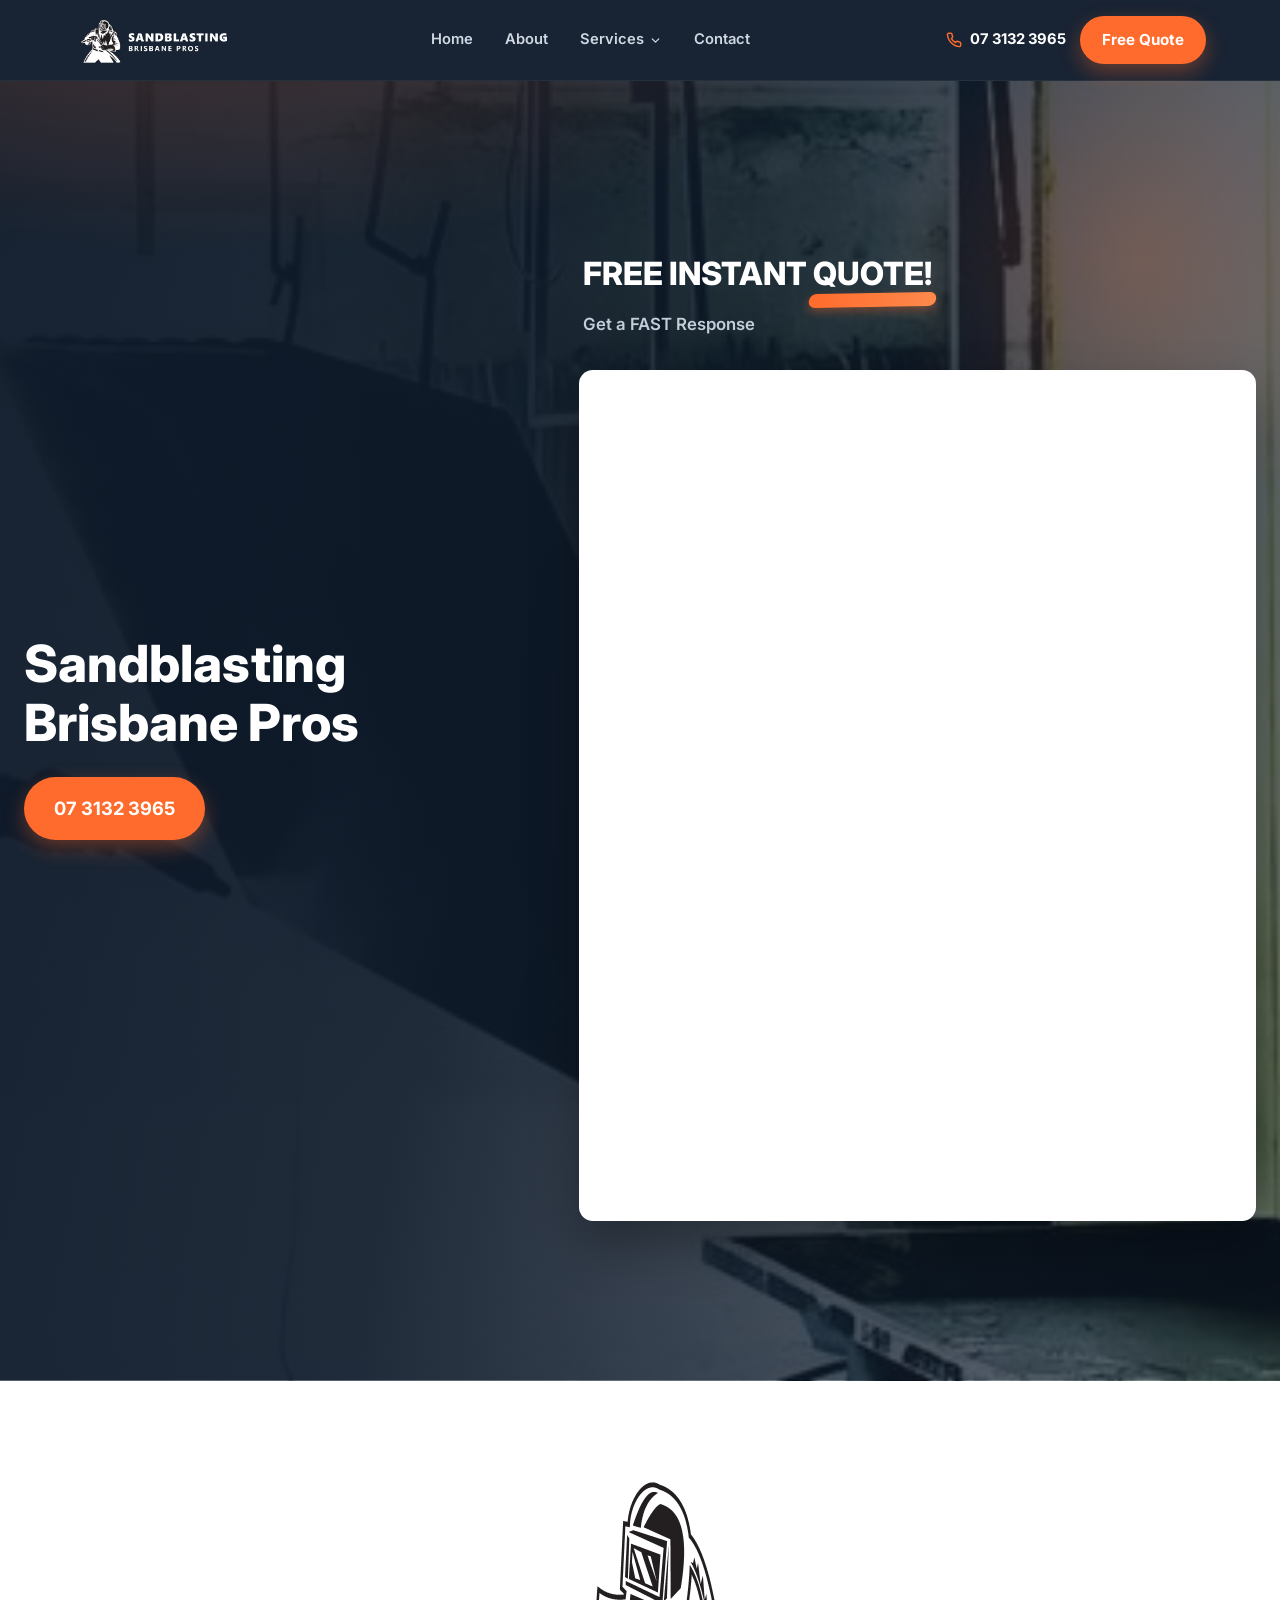
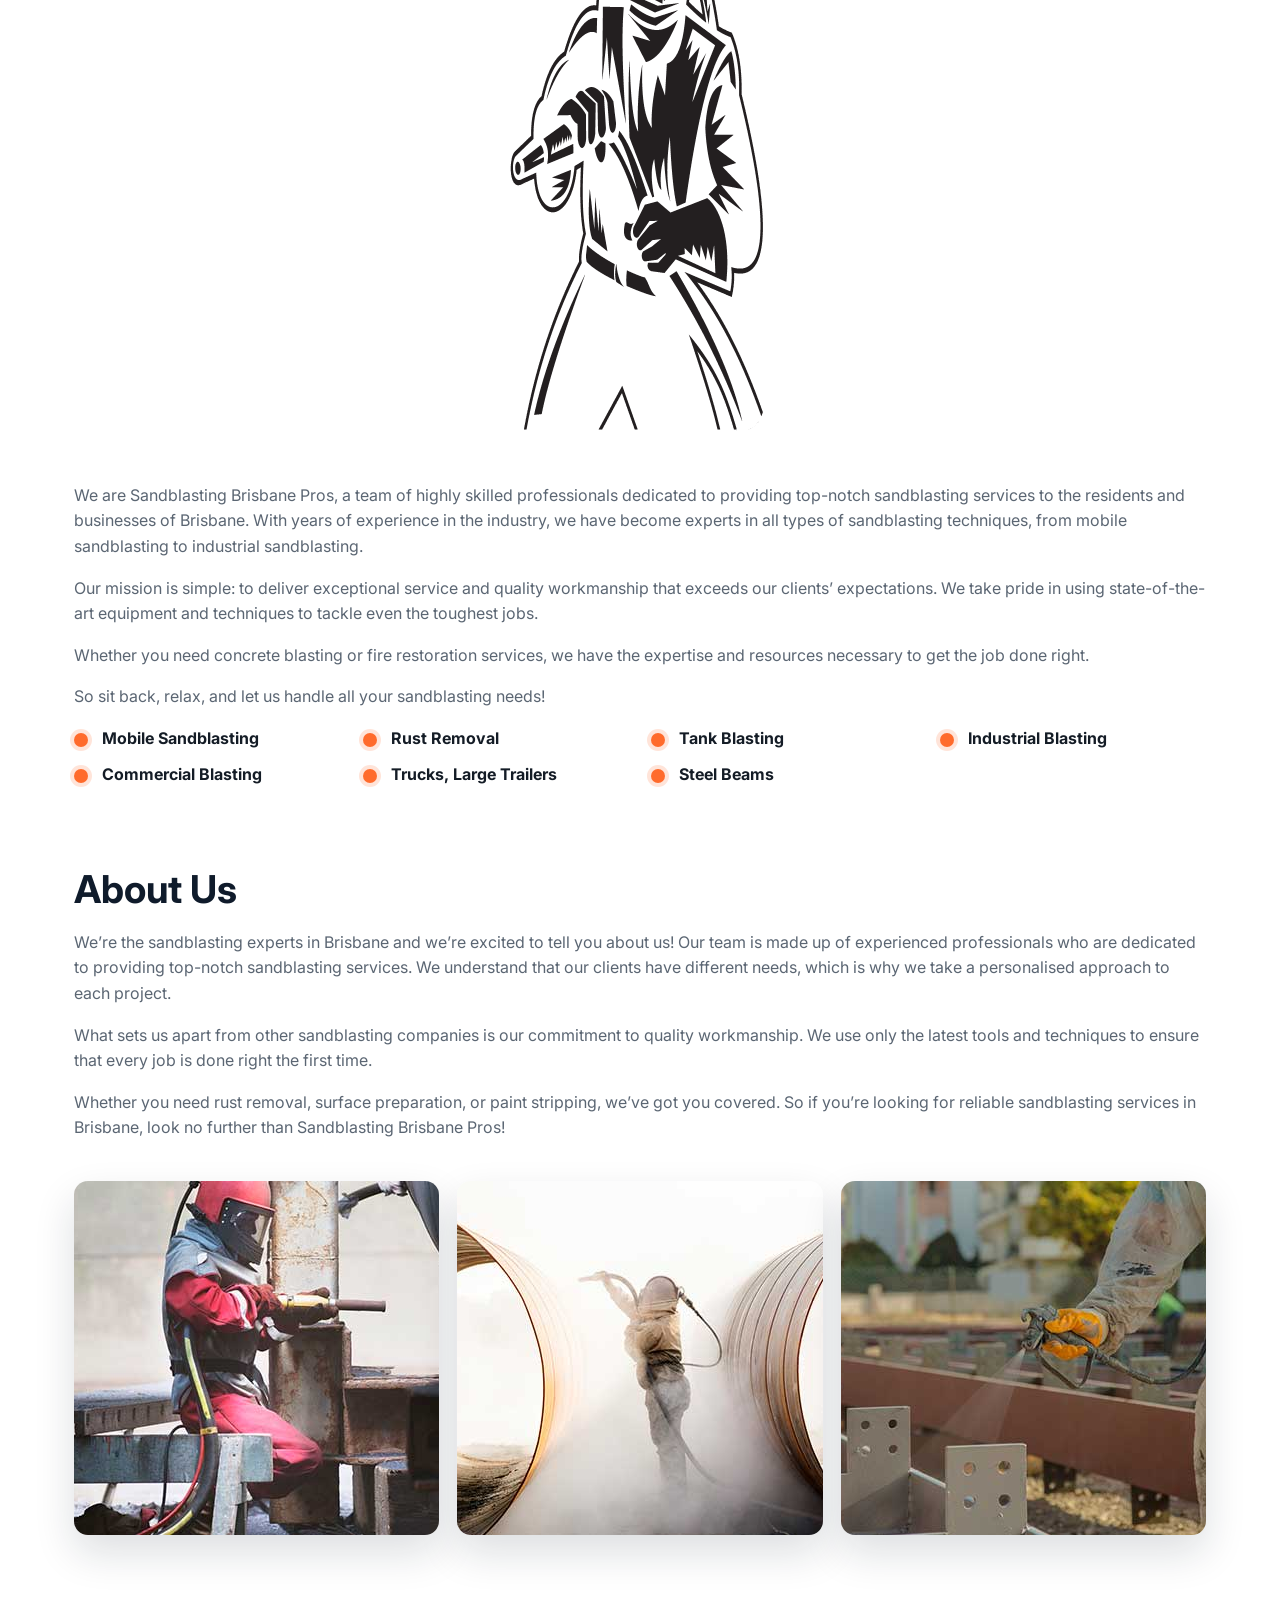
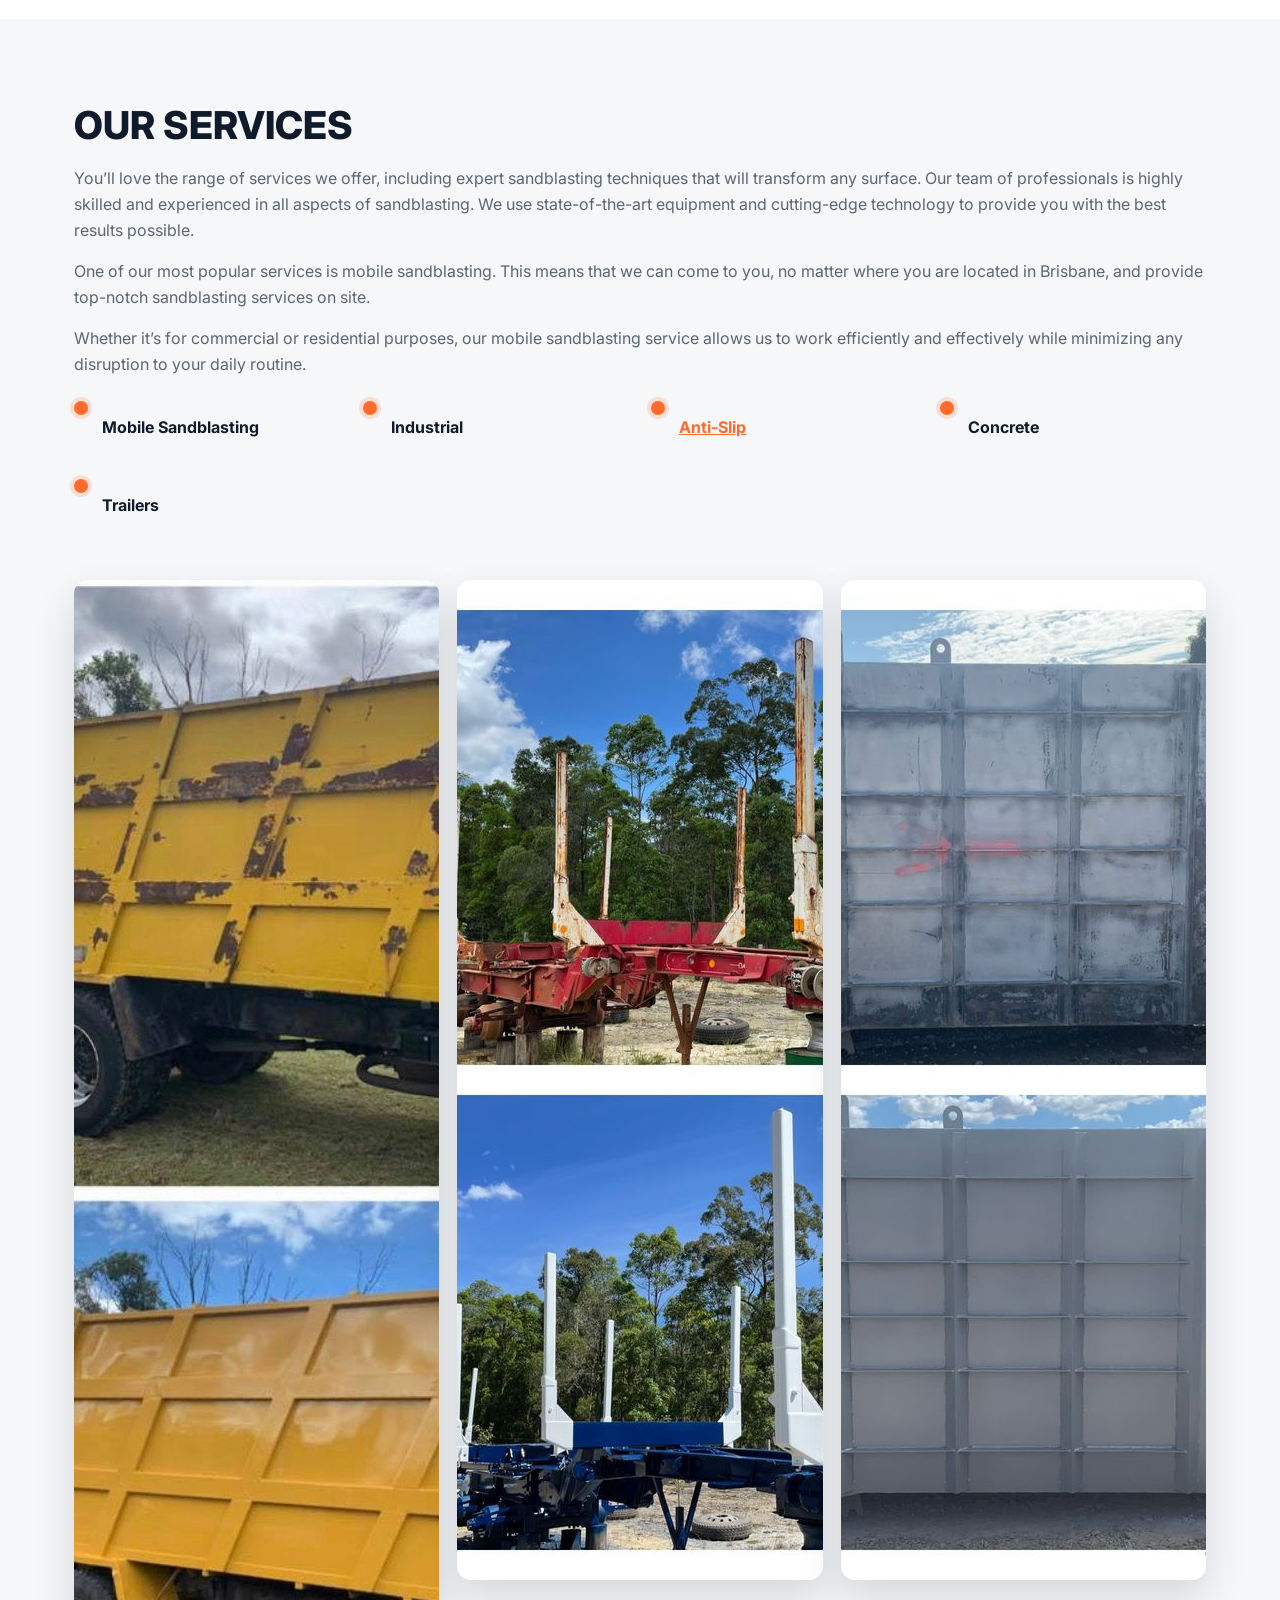
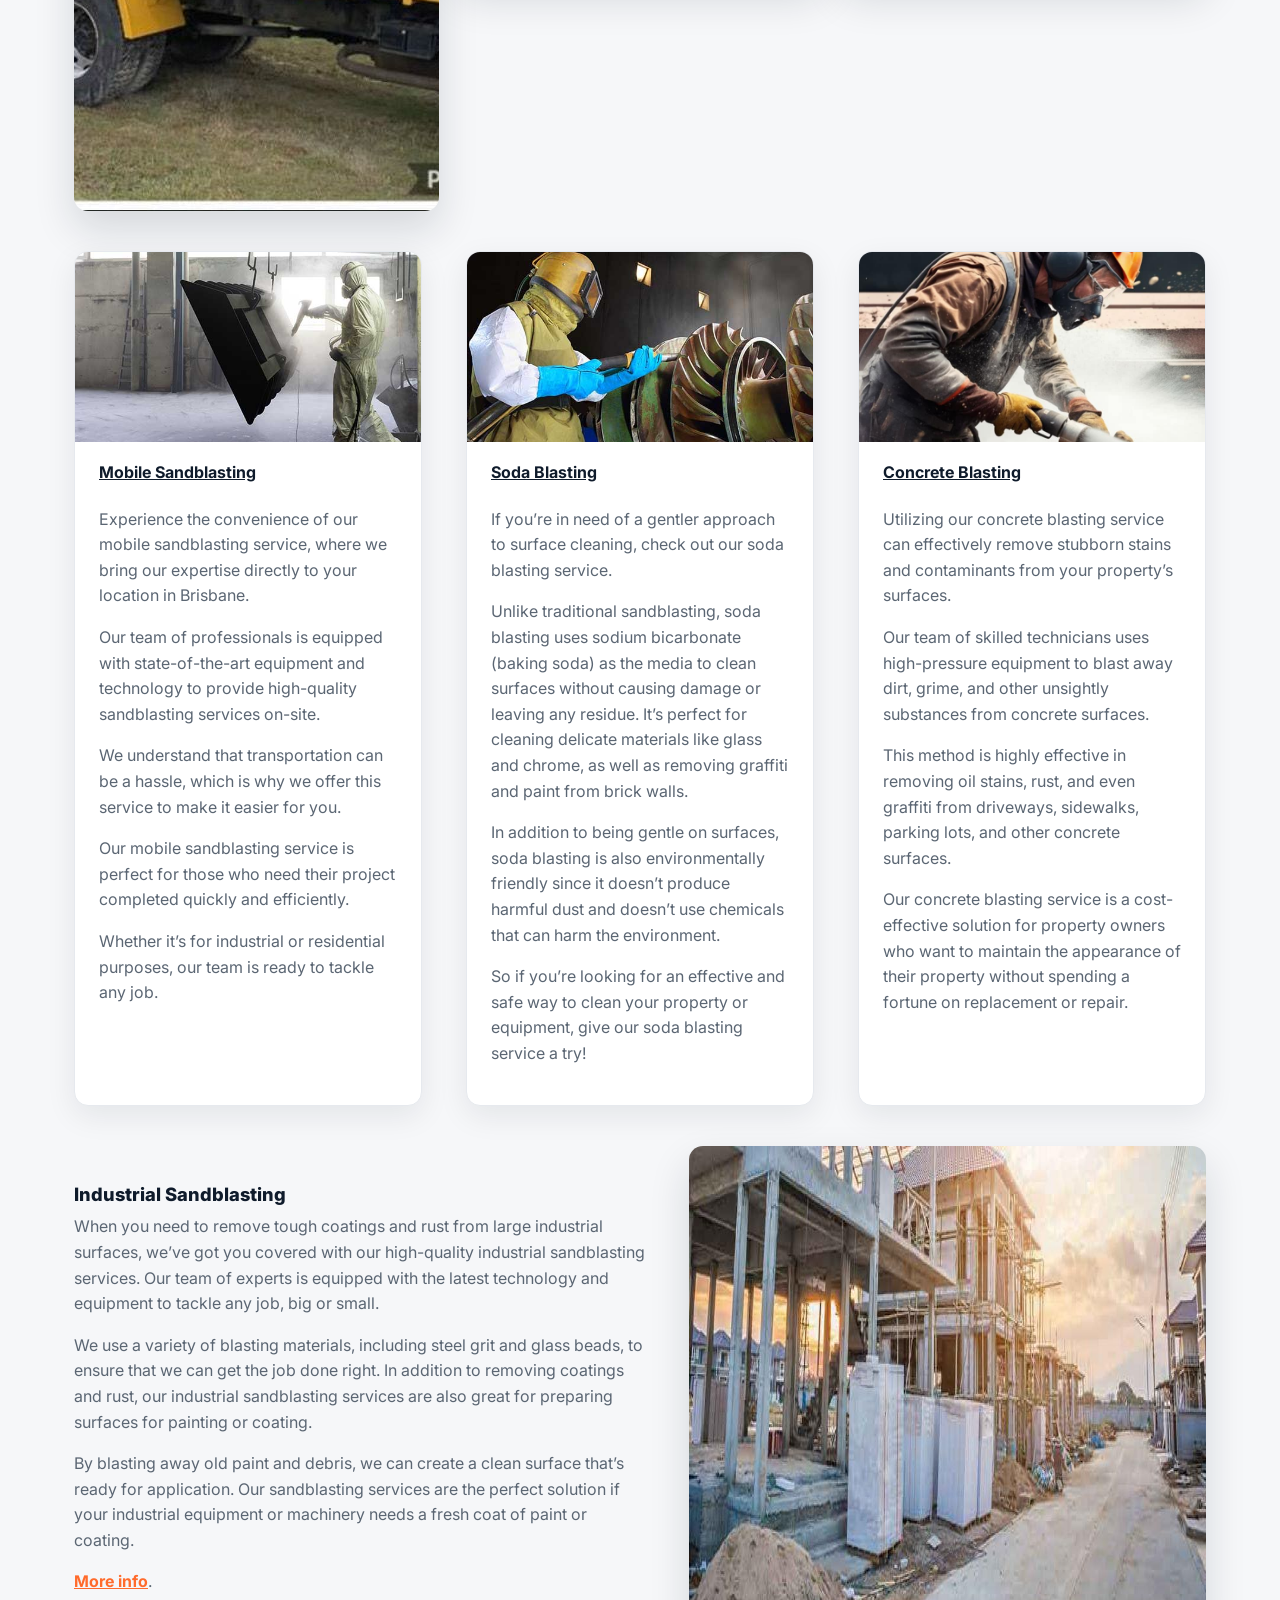
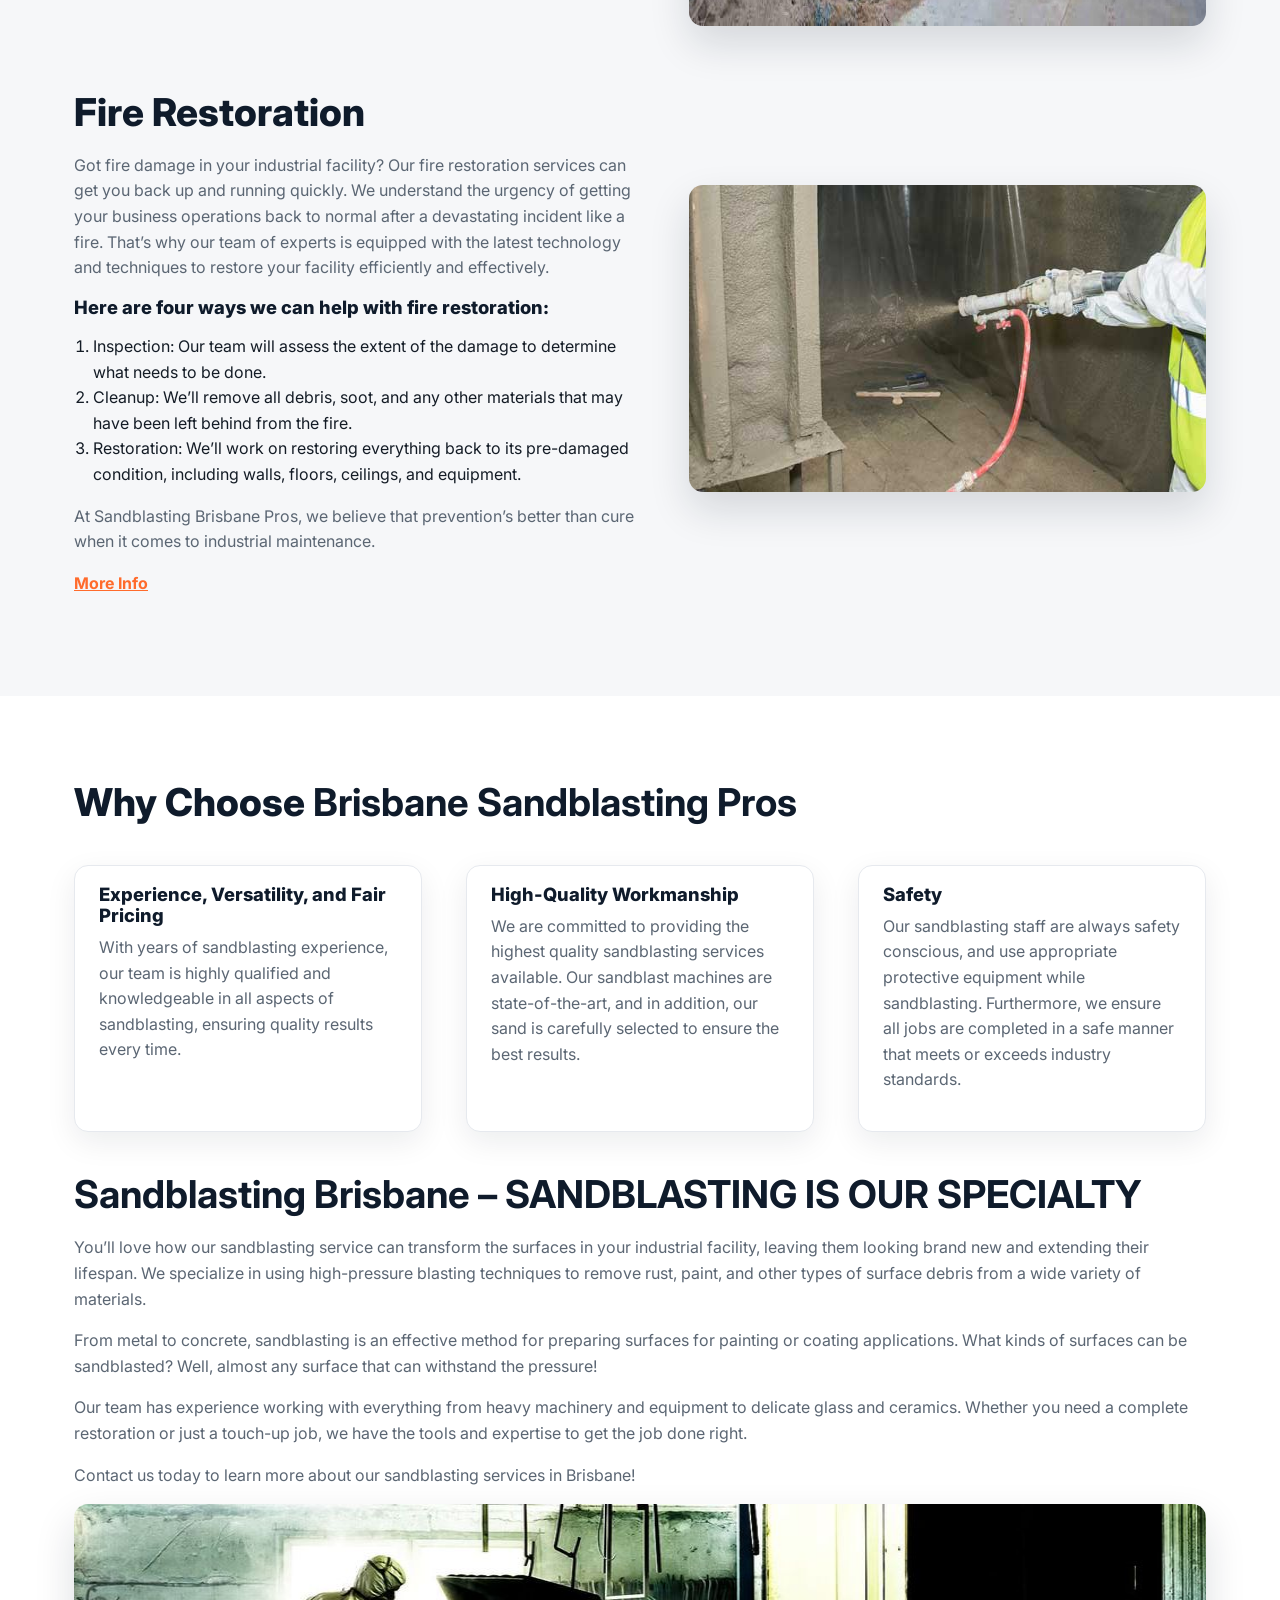
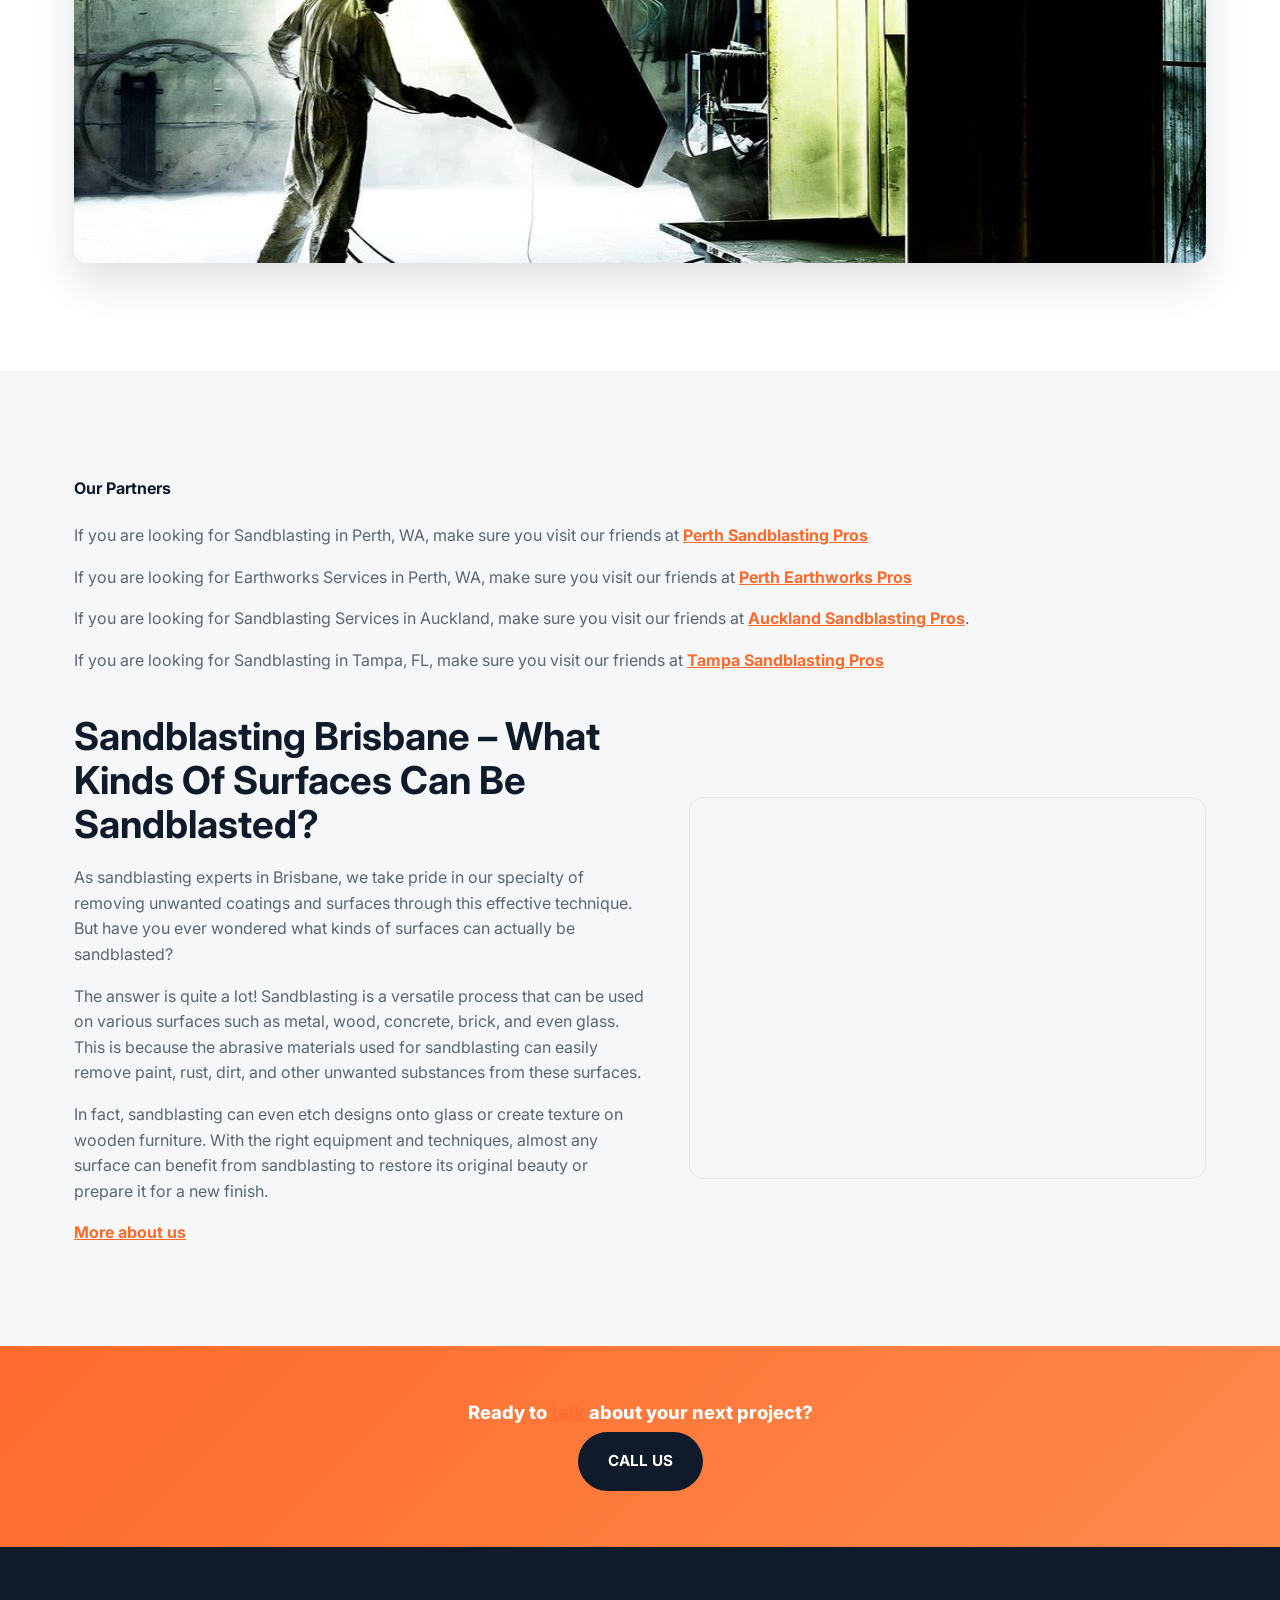
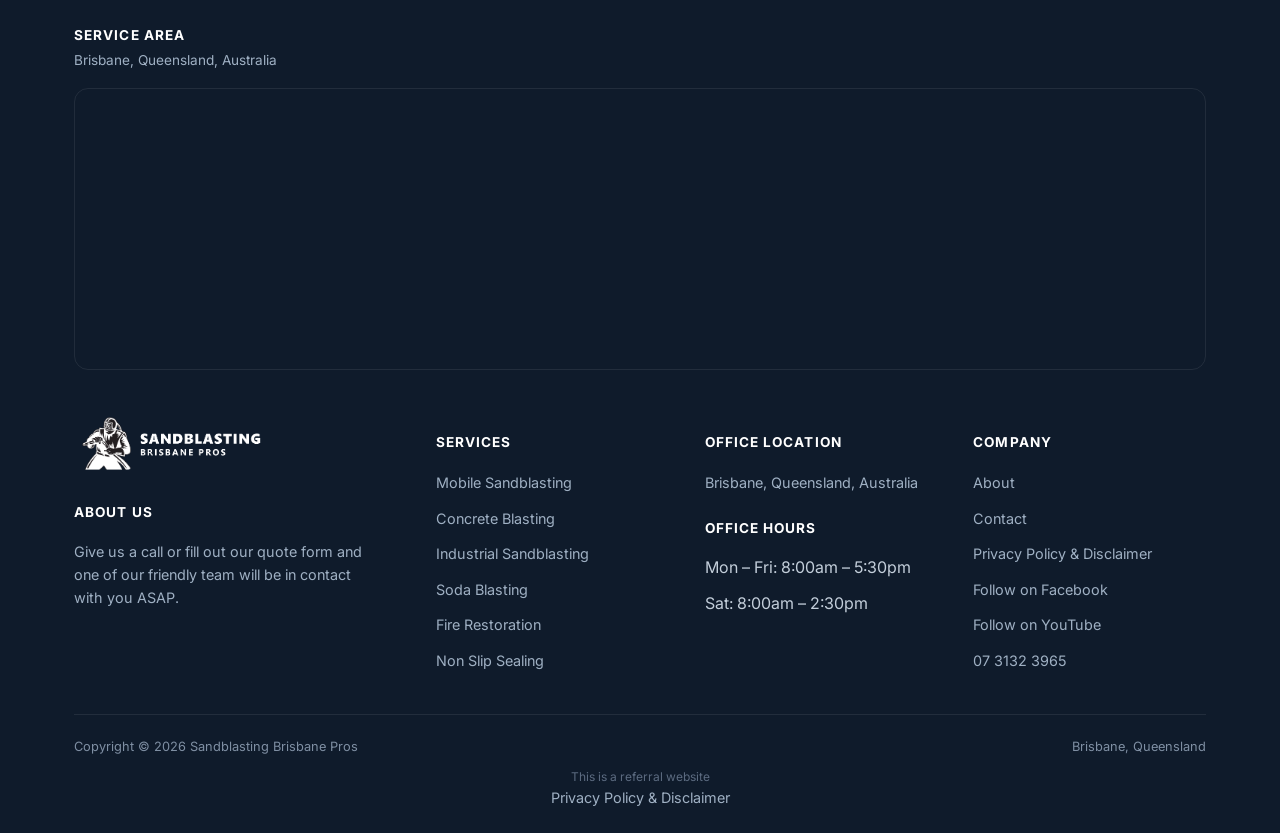
==== commit 834c4069: "Add Brisbane Sandblasting GHL quote form Co-Authored-By: Claude Sonnet 5.5 <noreply@anthropic.com>" ====
--- a/index.html
+++ b/index.html
@@ -65,7 +65,7 @@
 <main>
 <section class="hero" id="top"><div class="hero-inner"><div class="hero-copy"><div class="row"><div class="text"><h1>Sandblasting Brisbane Pros</h1></div><p class="btn-wrap"><a class="btn btn-primary" href="tel:+61731323965">07 3132 3965</a></p></div></div><div class="hero-form" id="quote">
       <div class="hero-form-head"><p class="response-time">FREE INSTANT <span class="highlight">QUOTE!</span></p><p class="response-sub">Get a FAST Response</p></div>
-      <div class="form-card"><div class="form-fallback"><!-- FORM PLACEHOLDER: paste GHL form iframe via FORM_EMBED --><h3>Get a FAST Response</h3><p>Call us now or email for a free instant quote.</p><a class="btn btn-primary" href="tel:+61731323965">Call 07 3132 3965</a></div></div>
+      <div class="form-card"><iframe src="https://api.leadconnectorhq.com/widget/form/bKBavPgEwGS7zOEv9Xl7" style="width:100%;height:100%;min-height:815px;border:none;border-radius:14px" id="inline-bKBavPgEwGS7zOEv9Xl7" data-layout="{'id':'INLINE'}" data-trigger-type="alwaysShow" data-trigger-value="" data-activation-type="alwaysActivated" data-activation-value="" data-deactivation-type="neverDeactivate" data-deactivation-value="" data-form-name="Brisbane Sandblasting" data-height="815" data-layout-iframe-id="inline-bKBavPgEwGS7zOEv9Xl7" data-form-id="bKBavPgEwGS7zOEv9Xl7" data-cookie-consent="true" data-cookie-consent-provider="auto" title="Brisbane Sandblasting"></iframe></div>
     </div></div></section>
 <section class=""><div class="wrap"><div class="row"><div class="figure"><img src="/images/1-AKL-Sand-Blasting-Pros-Logo-Icon-1.png" alt="" width="600" height="600" loading="lazy" decoding="async"></div><div class="text"><p>We are Sandblasting Brisbane Pros, a team of highly skilled professionals dedicated to providing top-notch sandblasting services to the residents and businesses of Brisbane. With years of experience in the industry, we have become experts in all types of sandblasting techniques, from mobile sandblasting to industrial sandblasting.</p>
 <p>Our mission is simple: to deliver exceptional service and quality workmanship that exceeds our clients’ expectations. We take pride in using state-of-the-art equipment and techniques to tackle even the toughest jobs.</p>
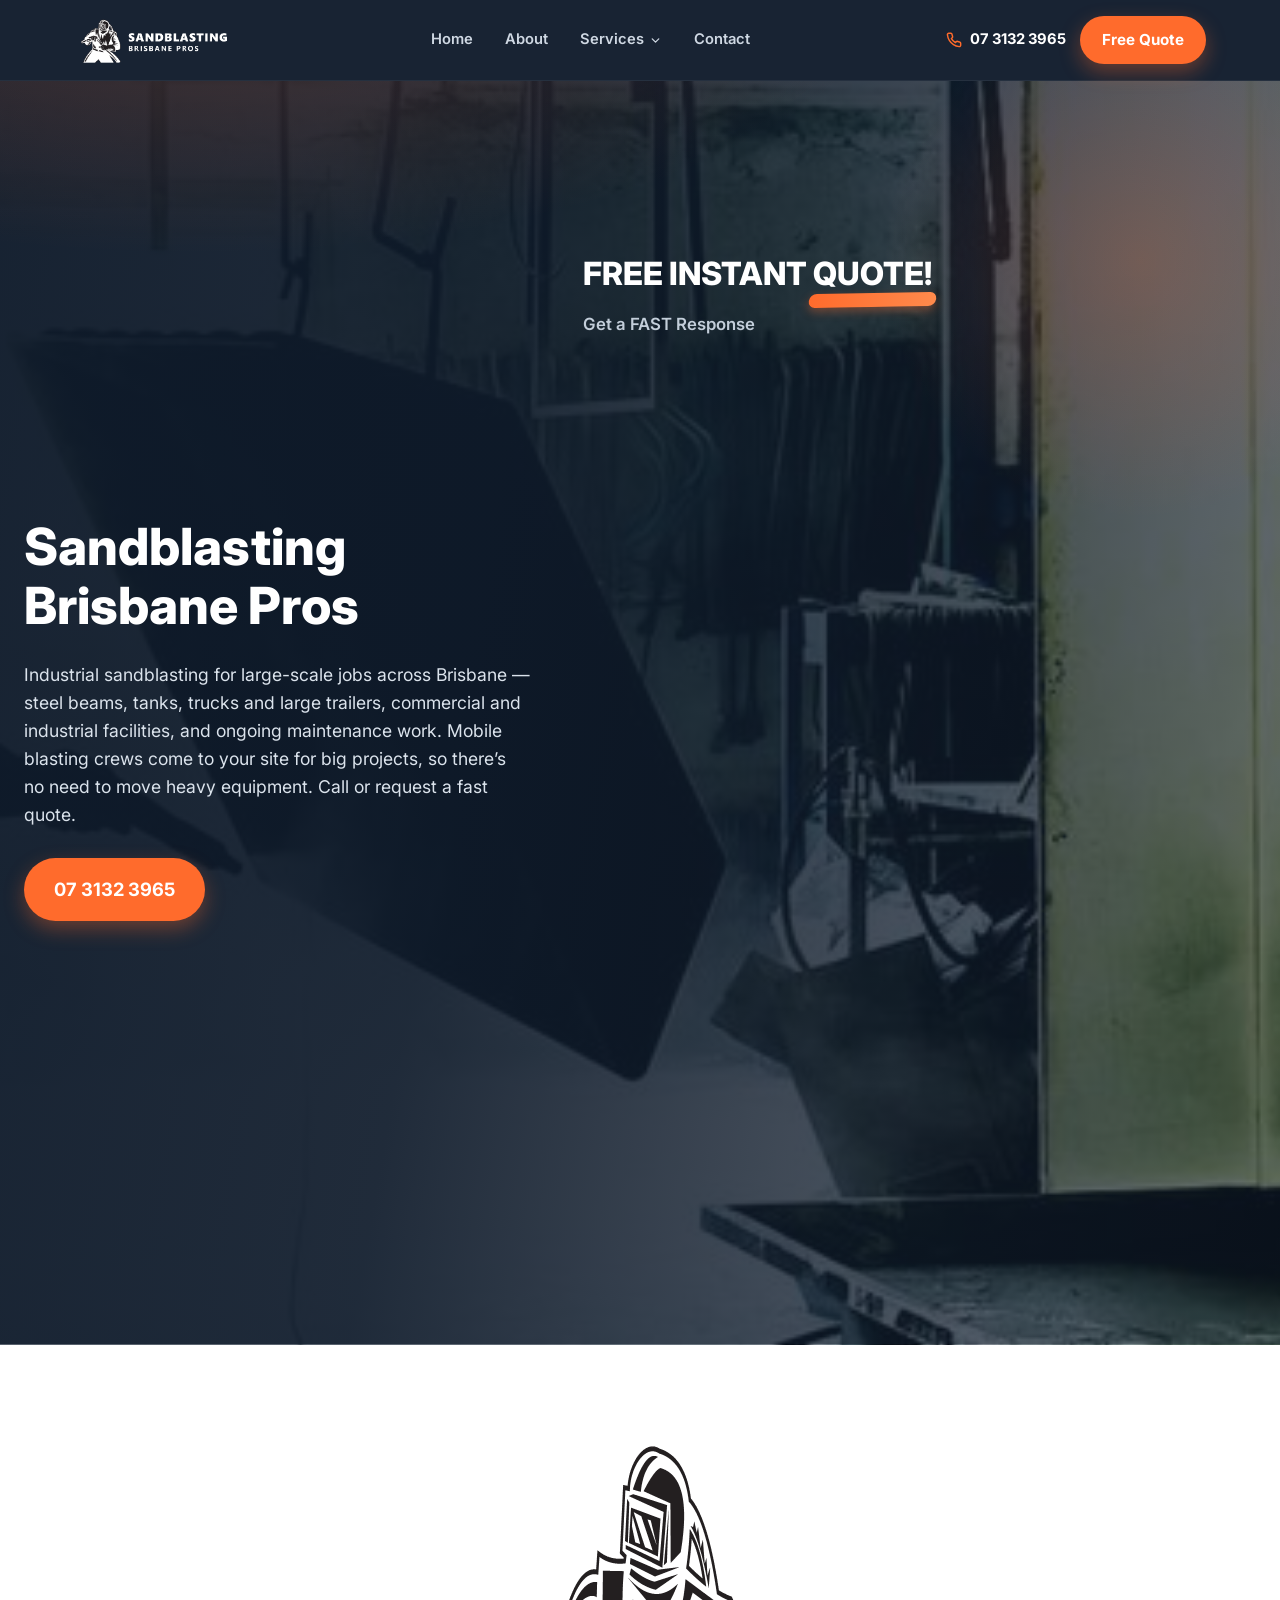
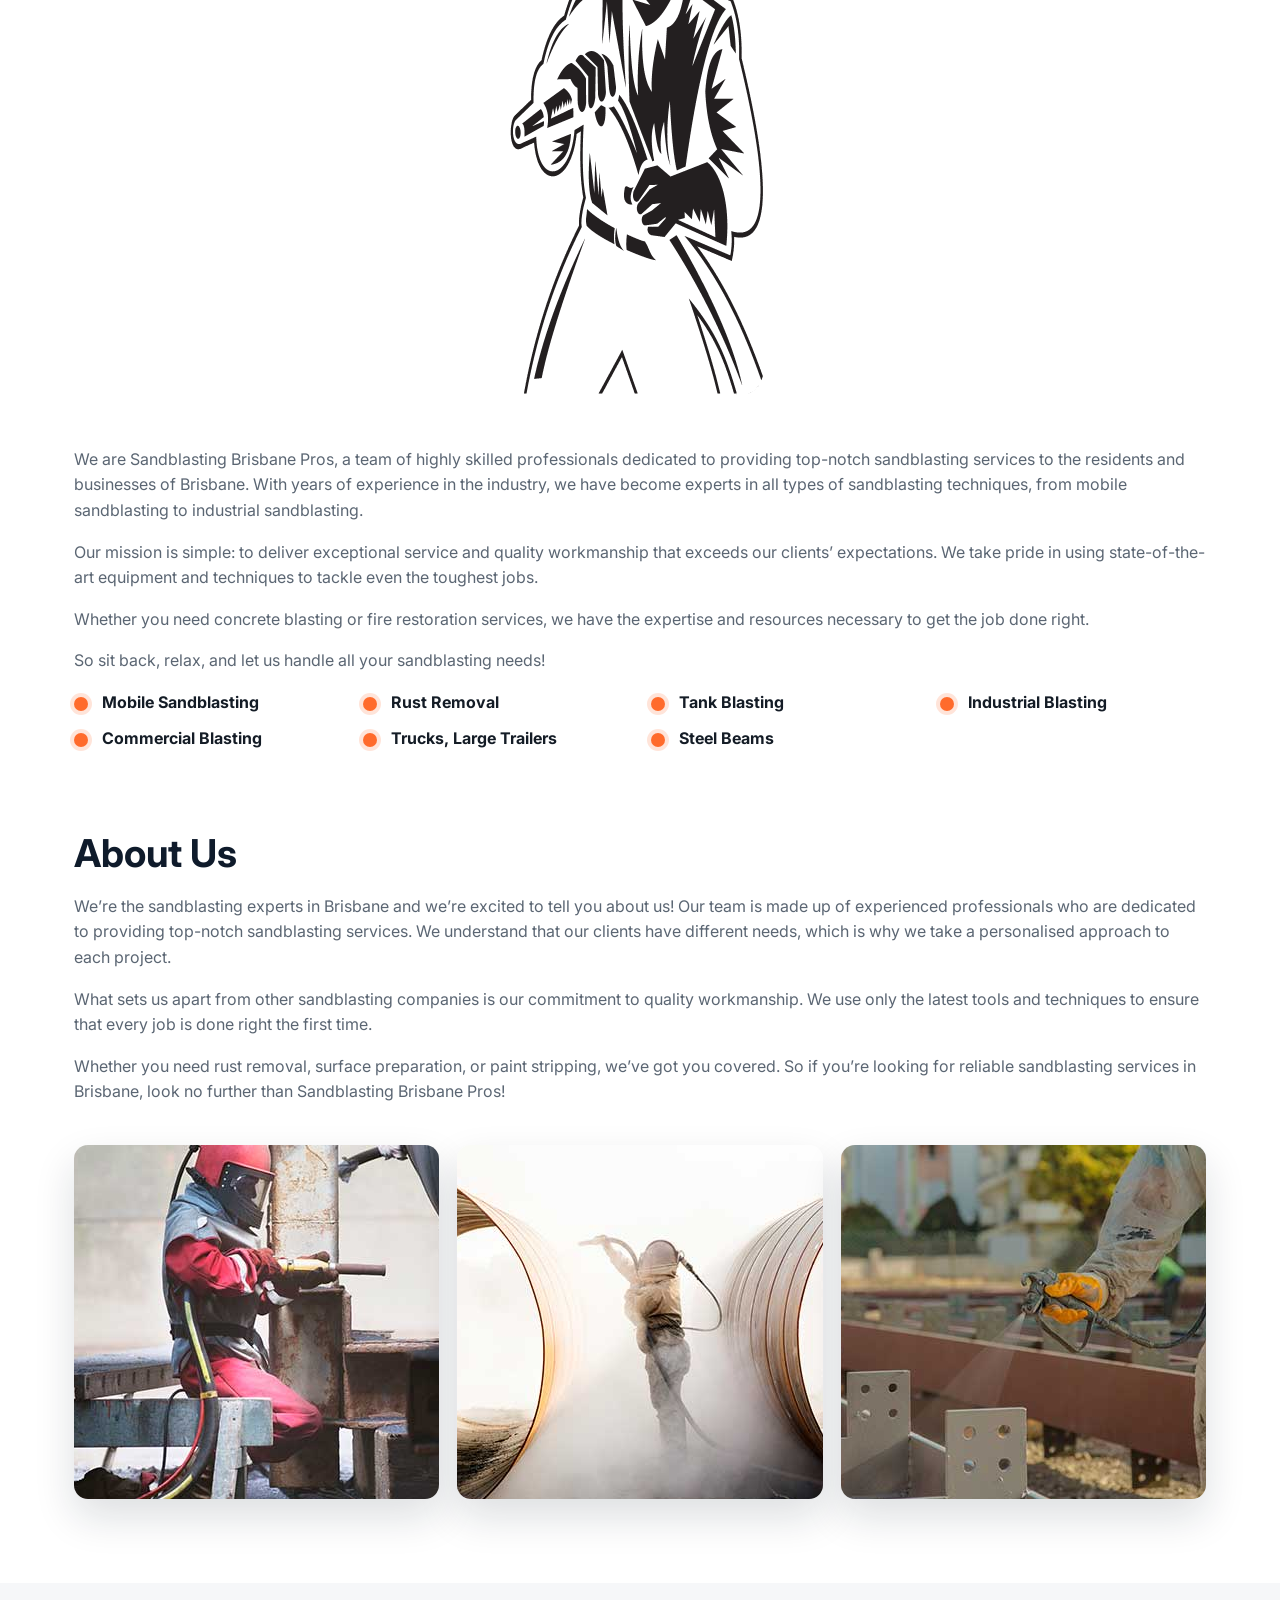
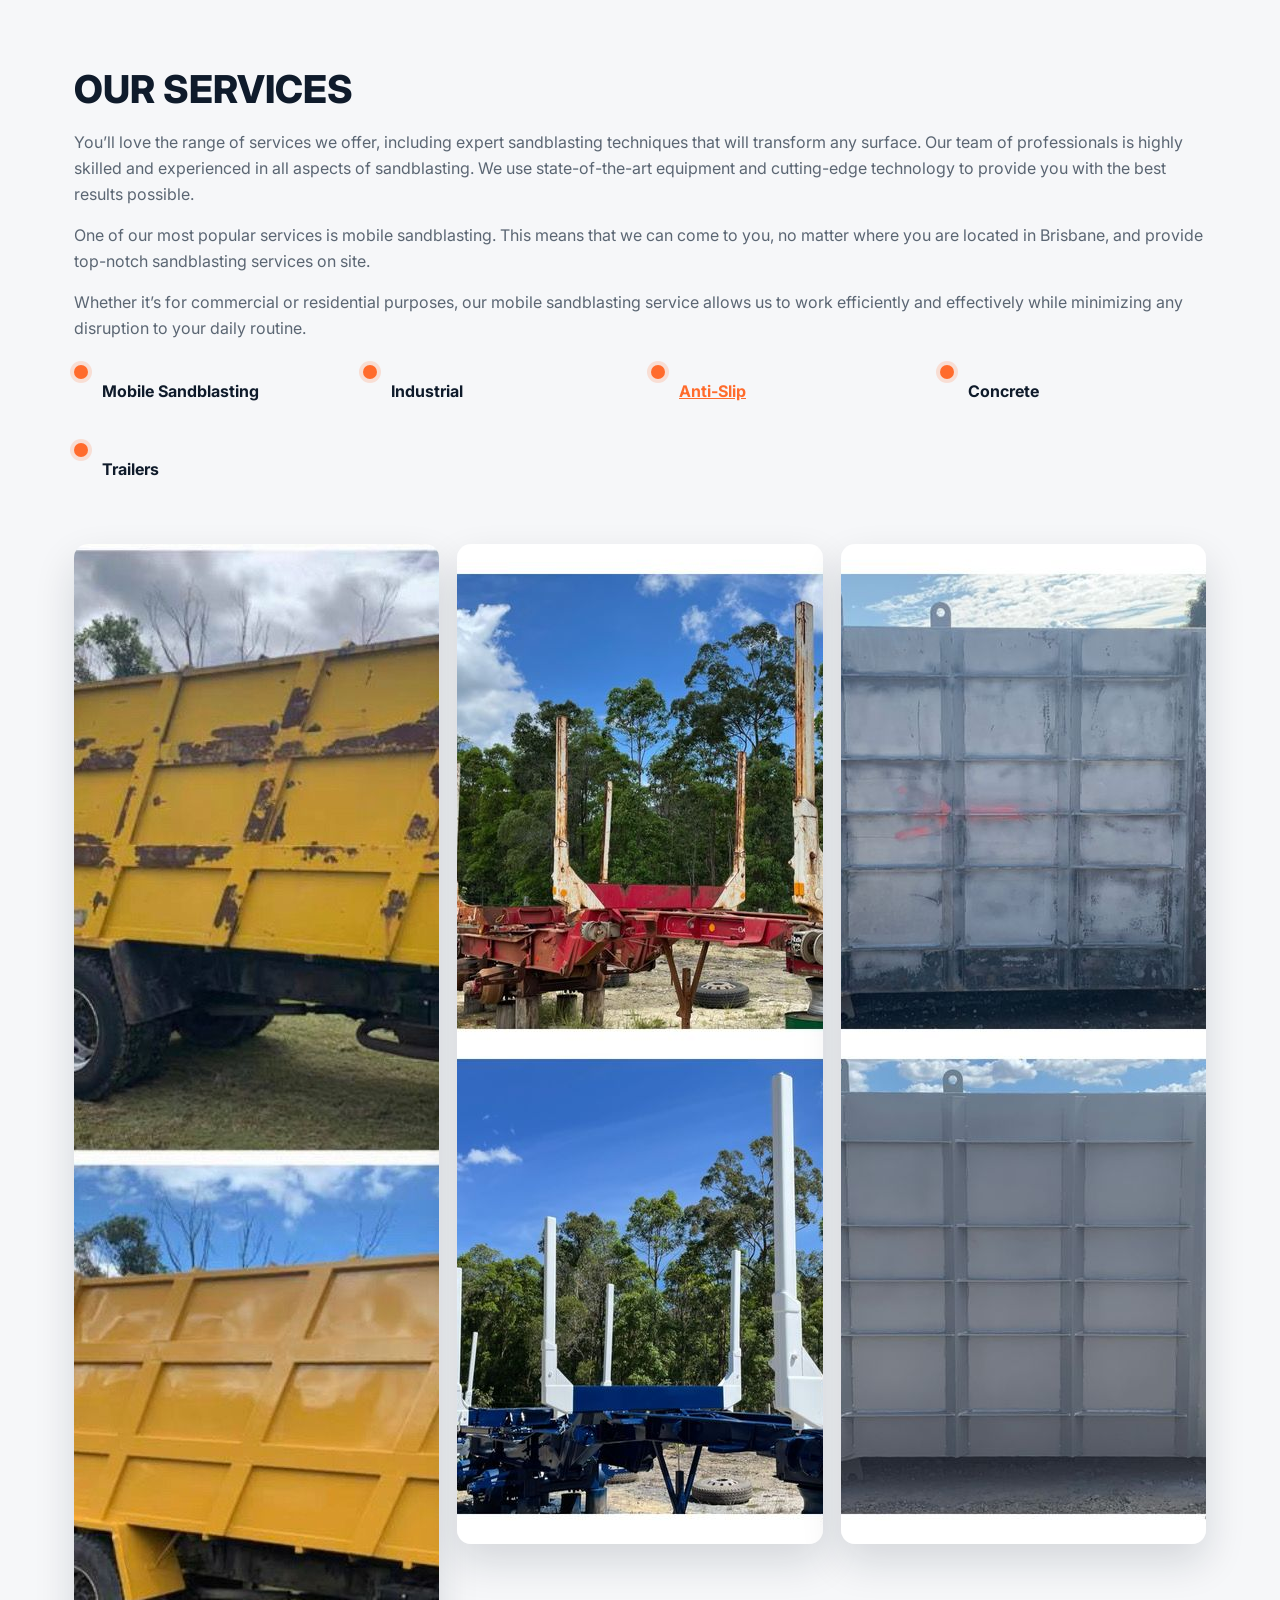
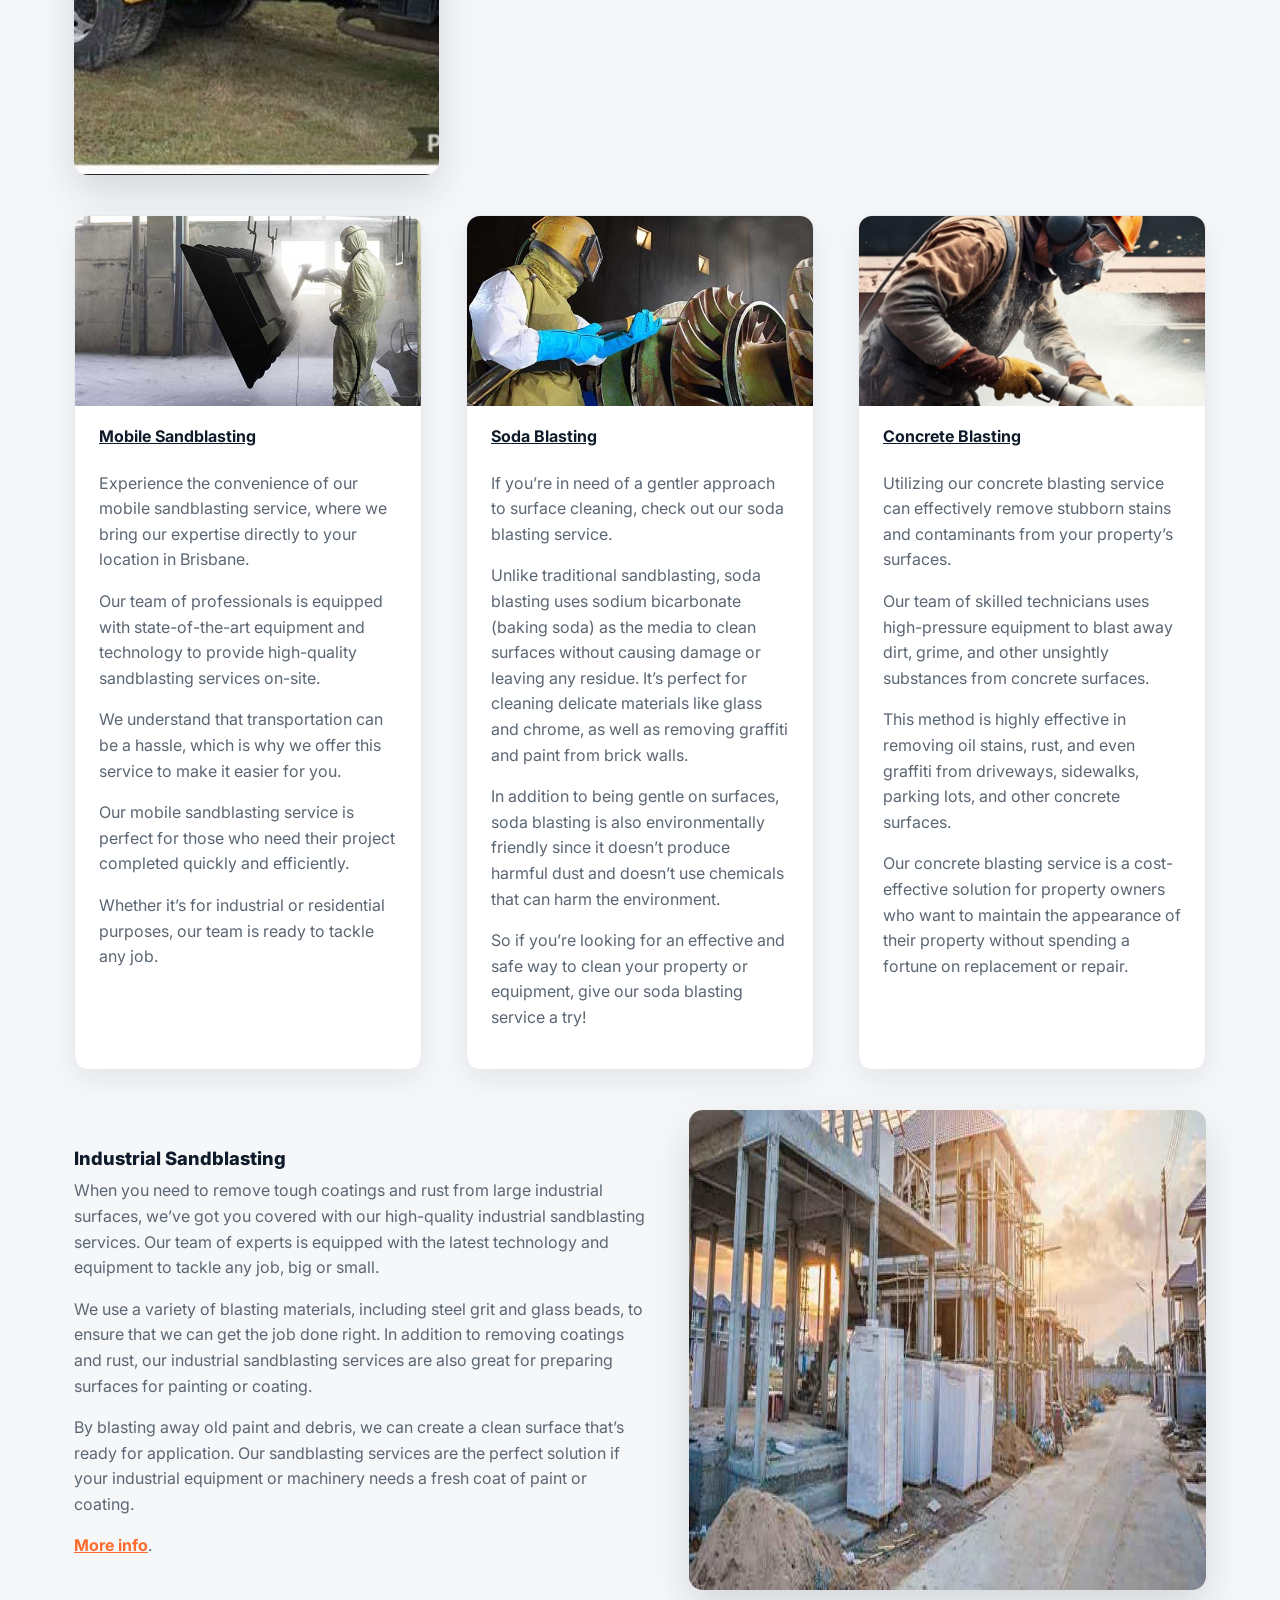
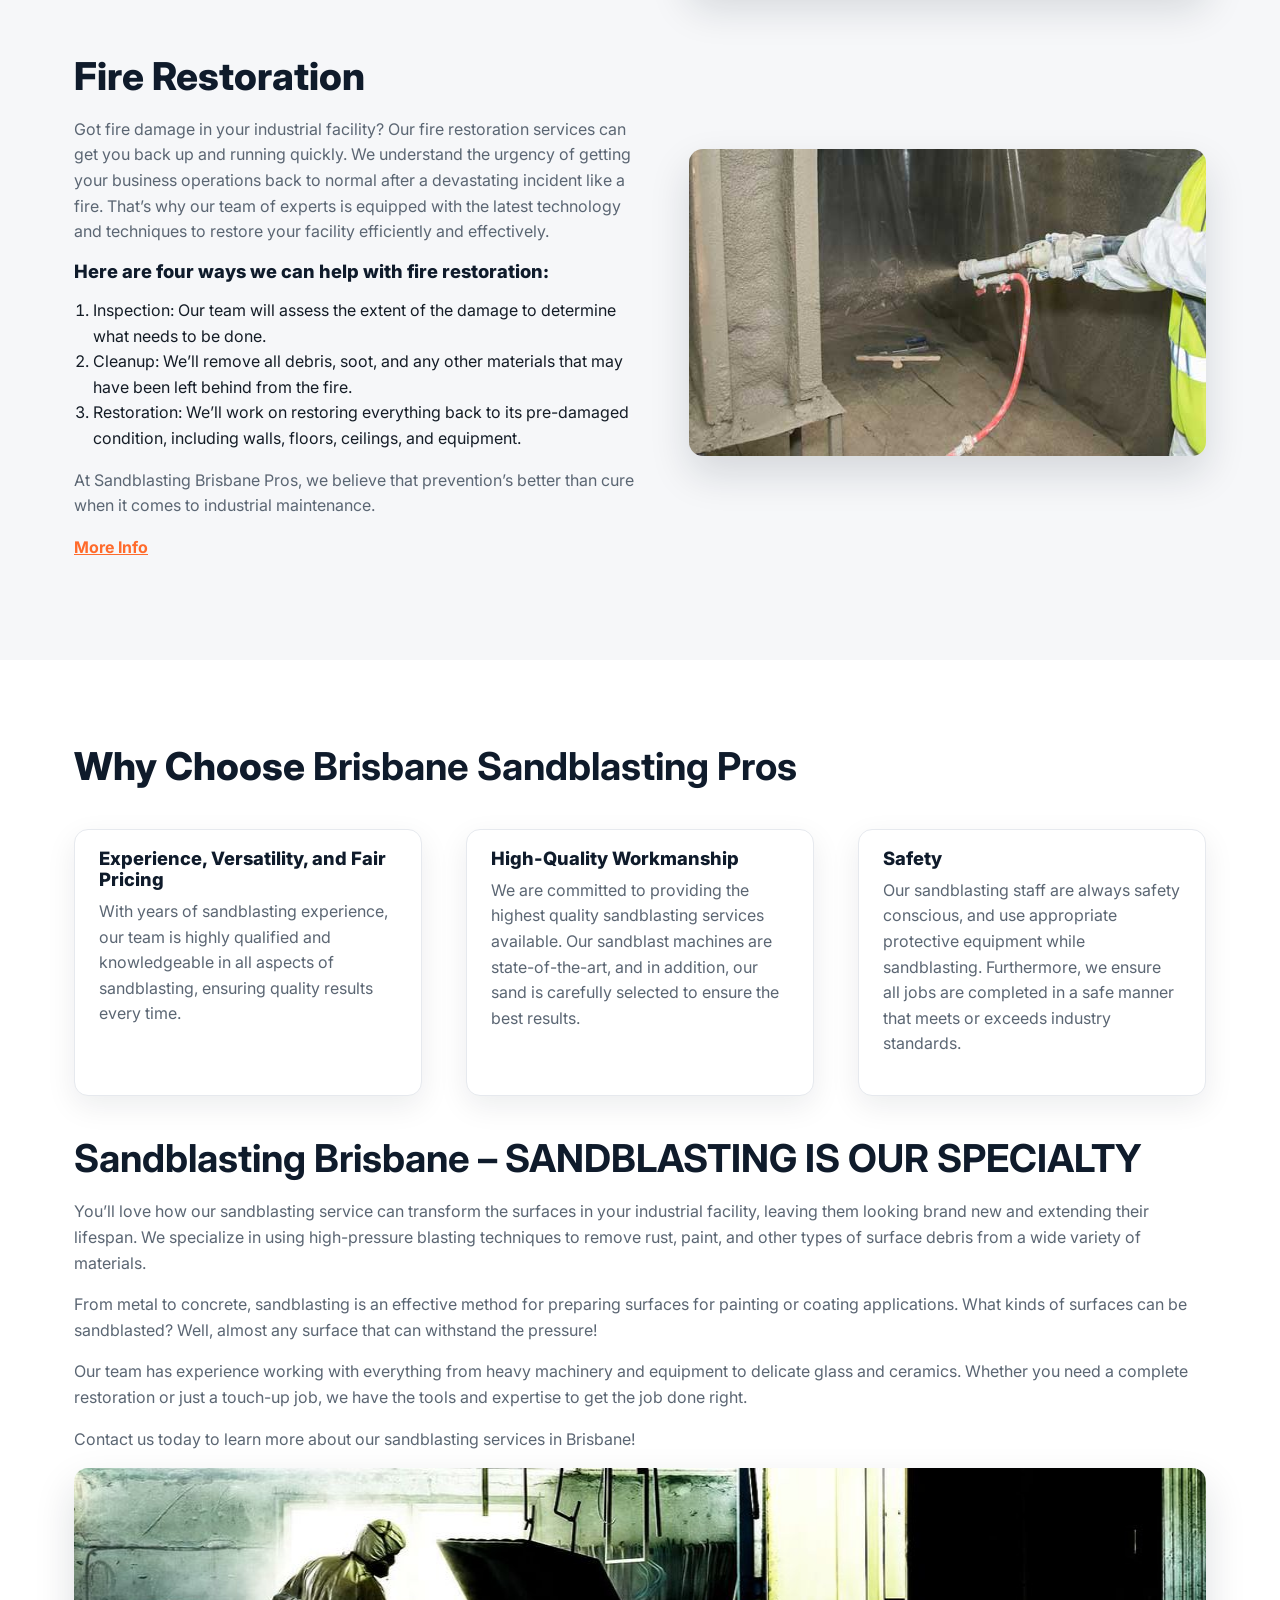
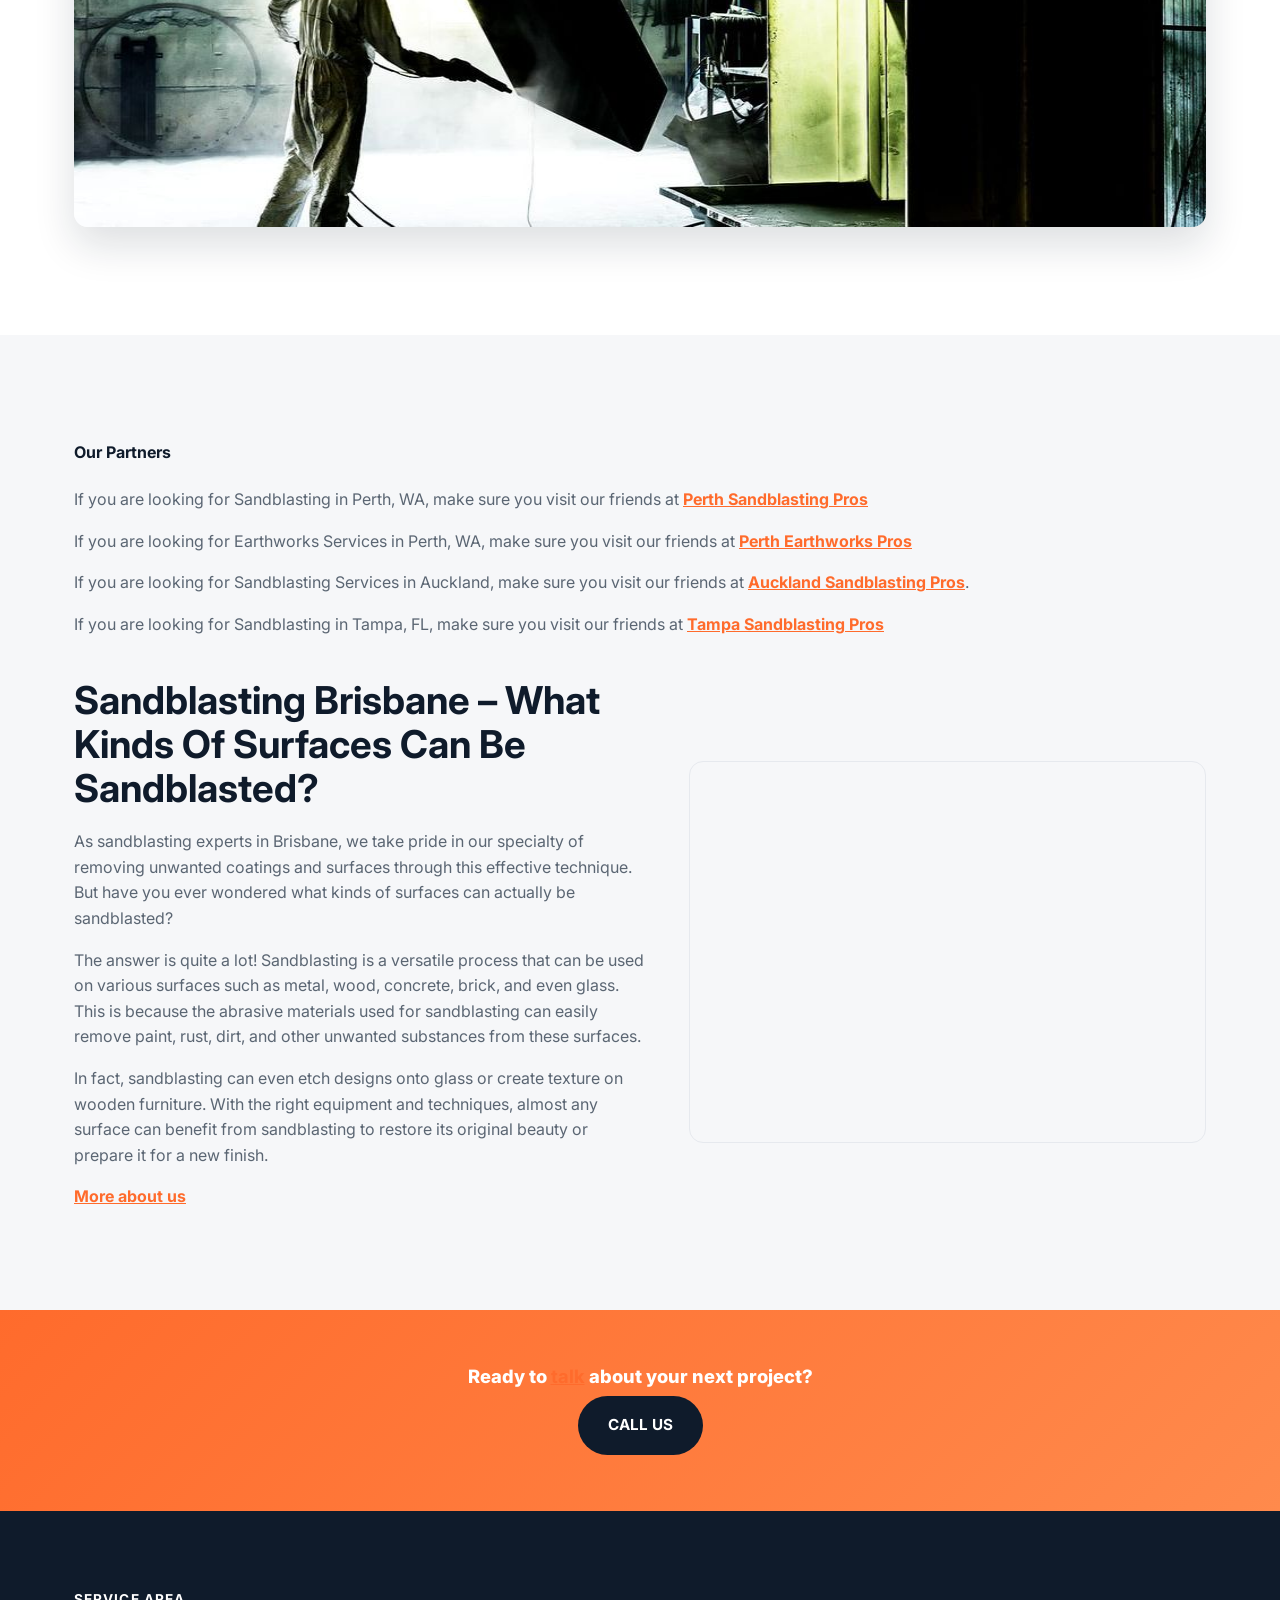
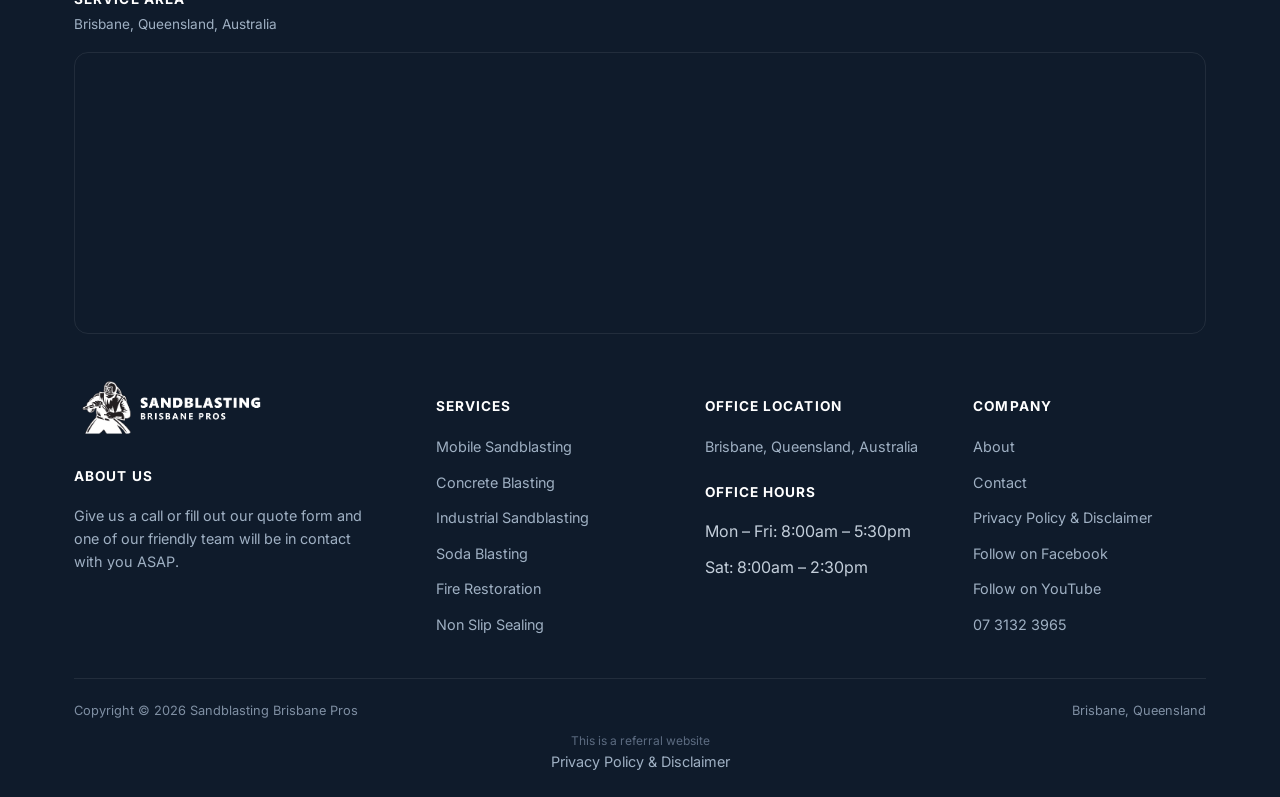
==== commit 28844410: "Remove form card background; add industrial-jobs text under home H1 Co-Authored-By: Claude Sonnet 5." ====
--- a/index.html
+++ b/index.html
@@ -63,7 +63,7 @@
   <div class="mobile-menu" id="mobileMenu"><a href="/">Home</a><a href="/about/">About</a><a href="/services/" style="display:none"></a><div class="mobile-submenu"><a href="/mobile-sandblasting/">Mobile Sandblasting</a><a href="/concrete-blasting/">Concrete Blasting</a><a href="/industrial-sandblasting/">Industrial Sandblasting</a><a href="/soda-blasting/">Soda Blasting</a><a href="/fire-restoration/">Fire Restoration</a><a href="/non-slip-sealing/">Non Slip Sealing</a></div><a href="/contact/">Contact</a><a href="tel:+61731323965" class="mobile-menu-phone">Call 07 3132 3965</a><a href="#quote" class="btn btn-primary" style="width:100%;">Free Quote</a></div>
 </header>
 <main>
-<section class="hero" id="top"><div class="hero-inner"><div class="hero-copy"><div class="row"><div class="text"><h1>Sandblasting Brisbane Pros</h1></div><p class="btn-wrap"><a class="btn btn-primary" href="tel:+61731323965">07 3132 3965</a></p></div></div><div class="hero-form" id="quote">
+<section class="hero" id="top"><div class="hero-inner"><div class="hero-copy"><div class="row"><div class="text"><h1>Sandblasting Brisbane Pros</h1></div><p class="hero-sub">Industrial sandblasting for large-scale jobs across Brisbane &mdash; steel beams, tanks, trucks and large trailers, commercial and industrial facilities, and ongoing maintenance work. Mobile blasting crews come to your site for big projects, so there&rsquo;s no need to move heavy equipment. Call or request a fast quote.</p><p class="btn-wrap"><a class="btn btn-primary" href="tel:+61731323965">07 3132 3965</a></p></div></div><div class="hero-form" id="quote">
       <div class="hero-form-head"><p class="response-time">FREE INSTANT <span class="highlight">QUOTE!</span></p><p class="response-sub">Get a FAST Response</p></div>
       <div class="form-card"><iframe src="https://api.leadconnectorhq.com/widget/form/bKBavPgEwGS7zOEv9Xl7" style="width:100%;height:100%;min-height:815px;border:none;border-radius:14px" id="inline-bKBavPgEwGS7zOEv9Xl7" data-layout="{'id':'INLINE'}" data-trigger-type="alwaysShow" data-trigger-value="" data-activation-type="alwaysActivated" data-activation-value="" data-deactivation-type="neverDeactivate" data-deactivation-value="" data-form-name="Brisbane Sandblasting" data-height="815" data-layout-iframe-id="inline-bKBavPgEwGS7zOEv9Xl7" data-form-id="bKBavPgEwGS7zOEv9Xl7" data-cookie-consent="true" data-cookie-consent-provider="auto" title="Brisbane Sandblasting"></iframe></div>
     </div></div></section>
--- a/css/style.css
+++ b/css/style.css
@@ -483,3 +483,5 @@
 .figure:has(img[src*="Logo-Icon"]){max-width:300px;margin:0 auto 18px}
 .figure img[src*="Logo-Icon"]{box-shadow:none;border-radius:0;background:#fff}
 .row>.figure,.col>.figure{margin-bottom:24px}.gallery-grid .figure{margin-bottom:0}
+.form-card{background:none;padding:0;box-shadow:none;border-radius:0;min-height:0}
+.hero-sub{color:#dbe3ec;font-size:1.1rem;max-width:46ch;margin:0 0 1.6em}
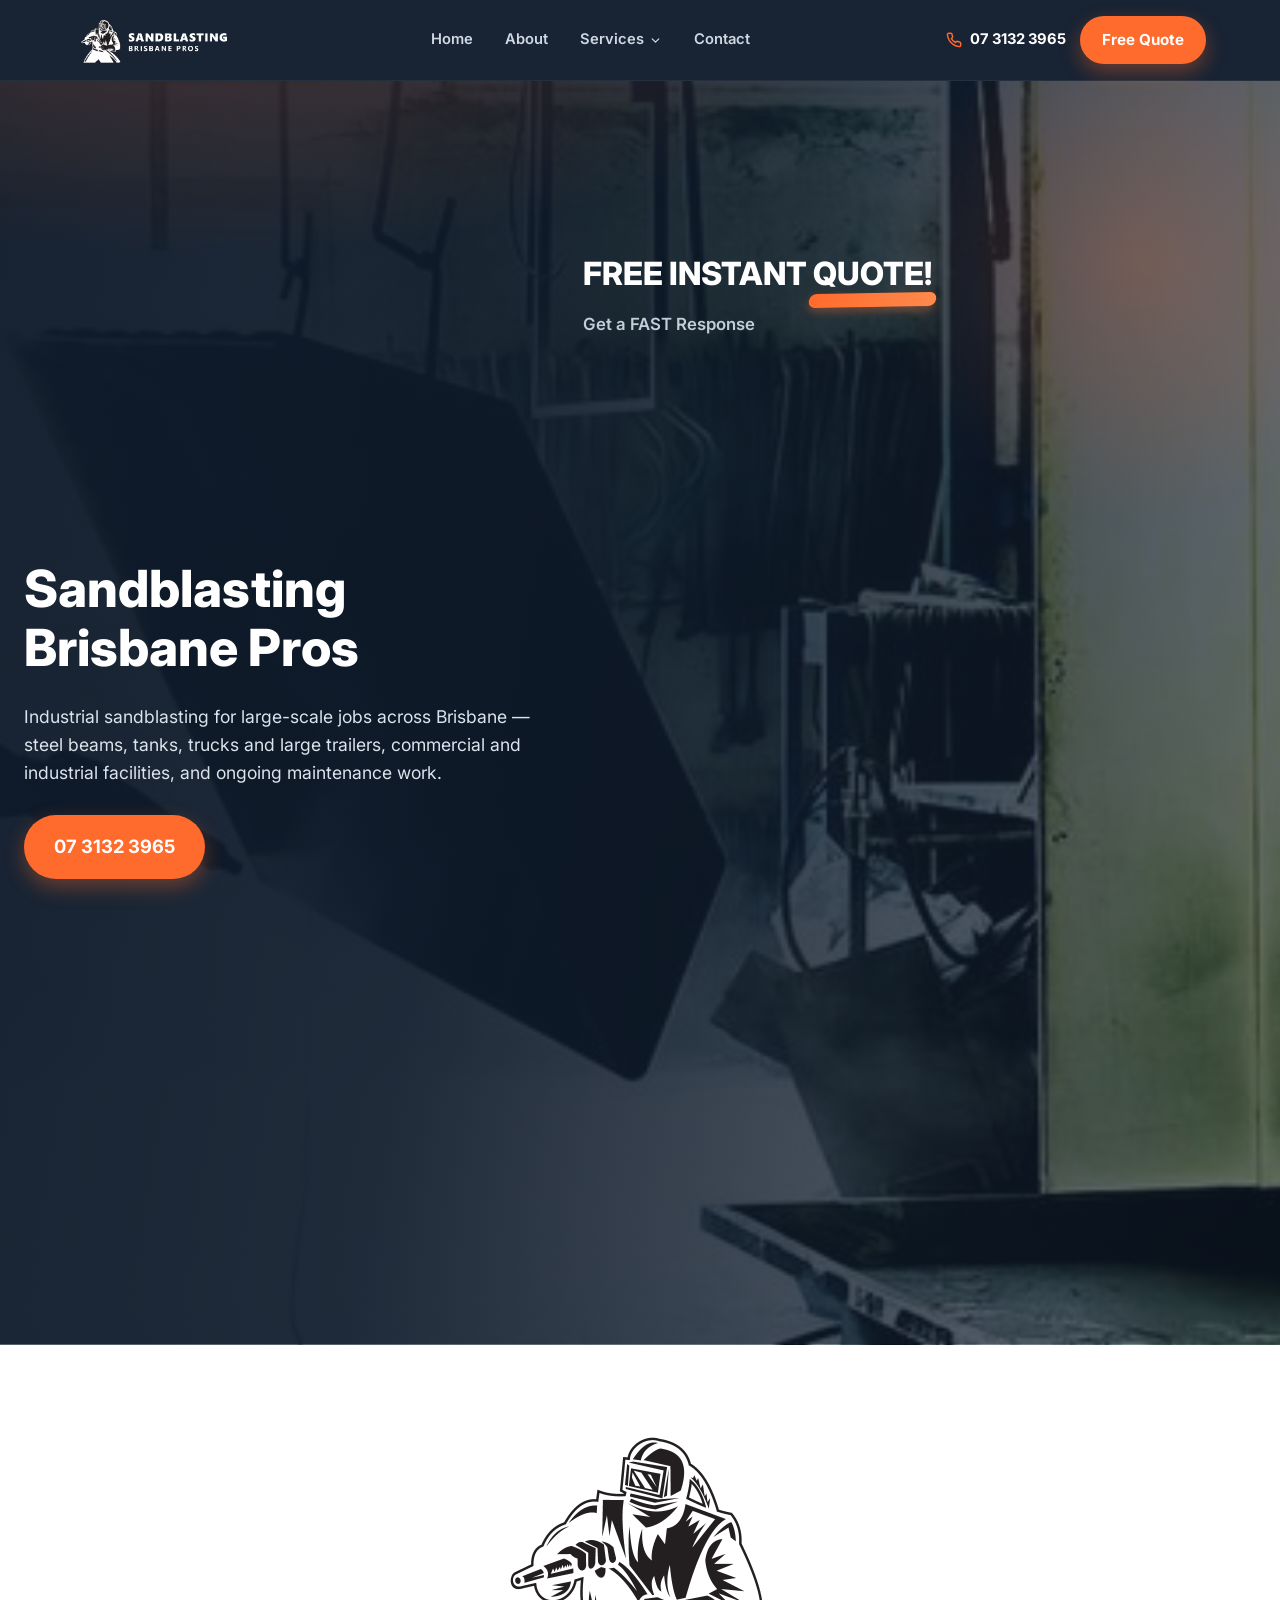
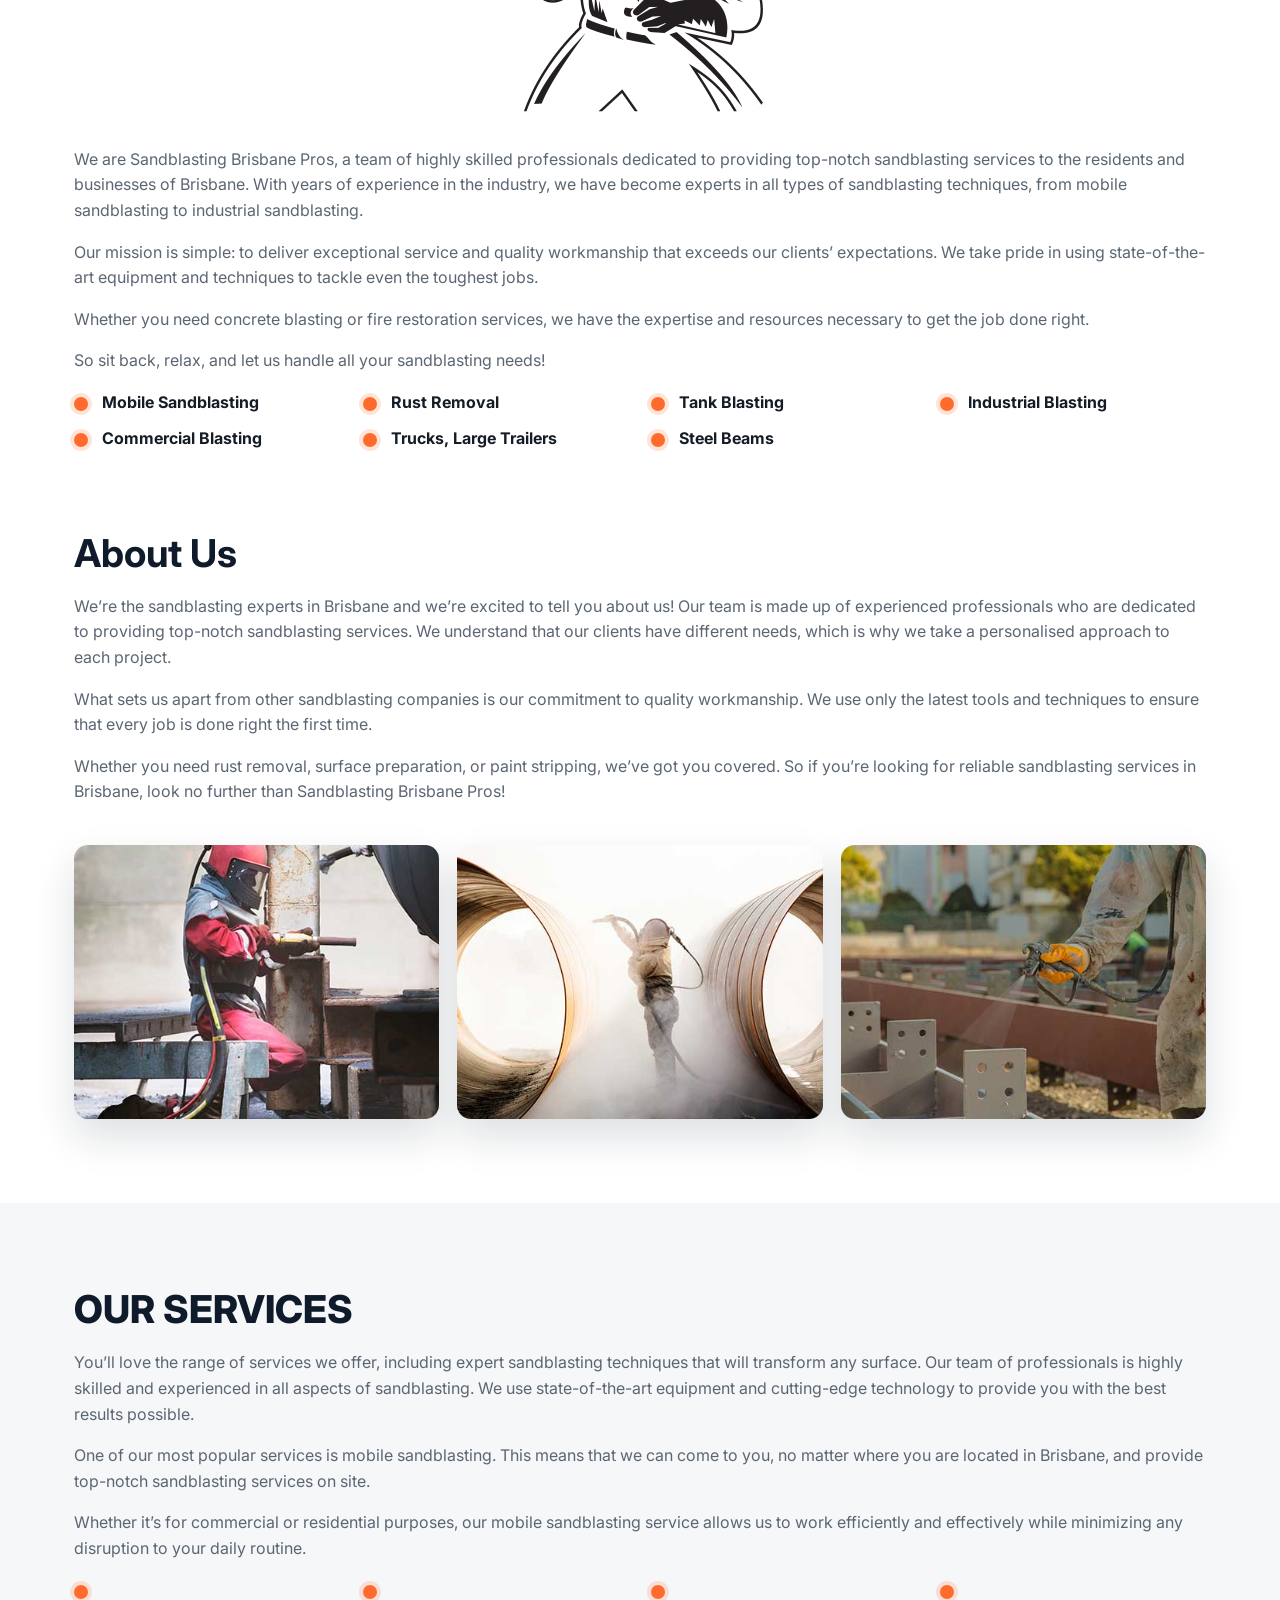
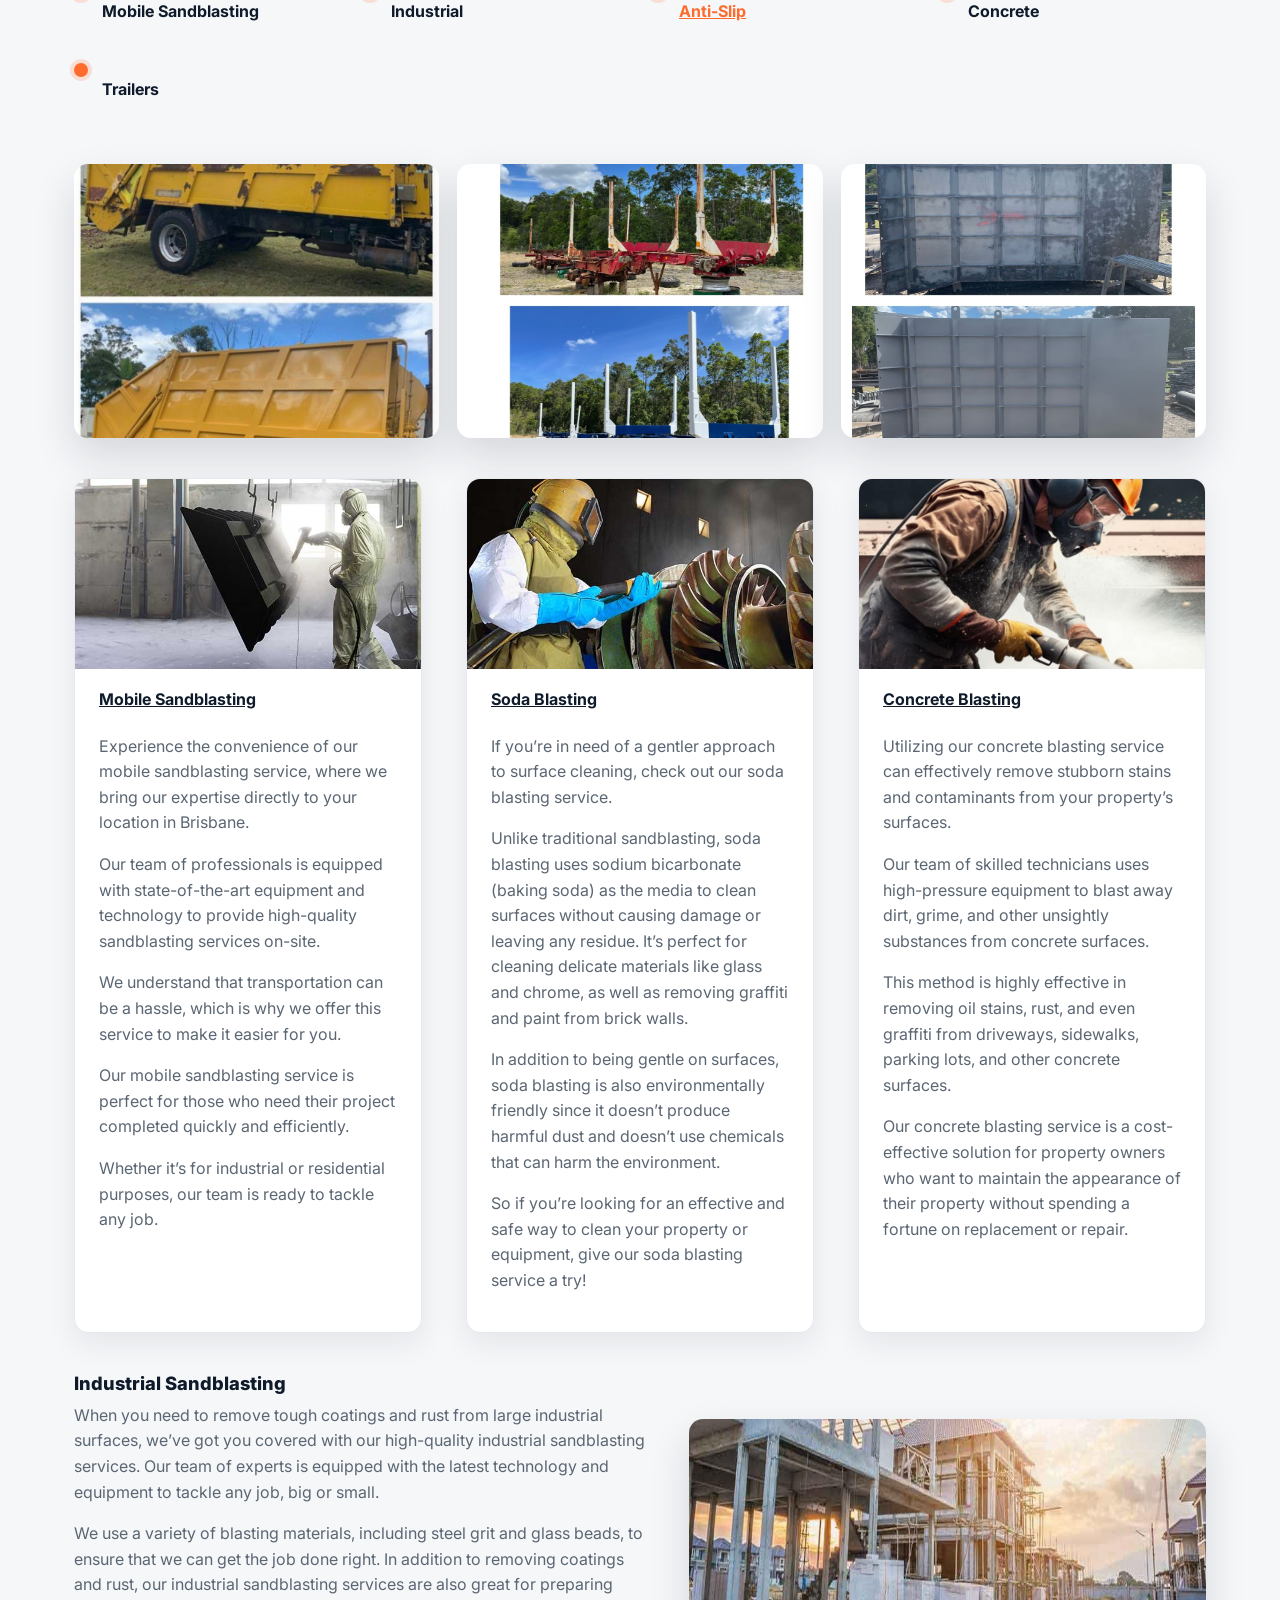
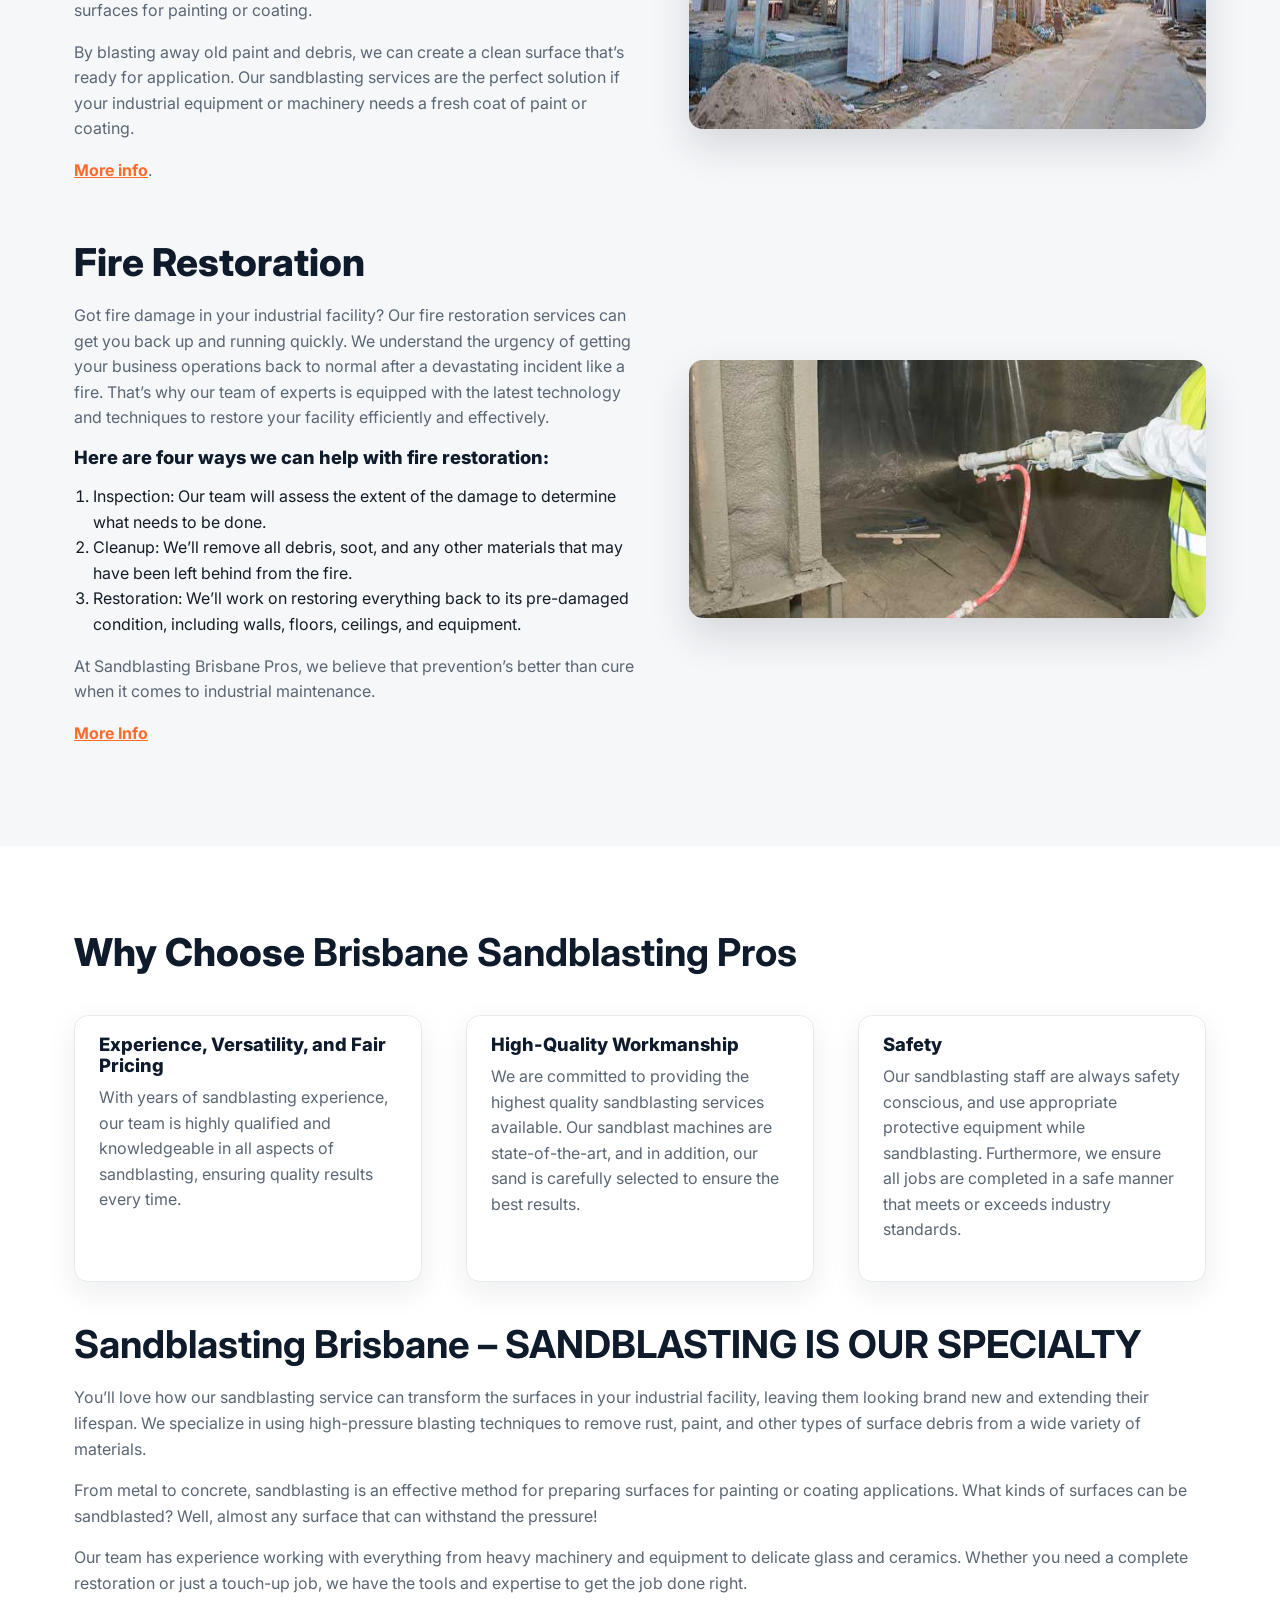
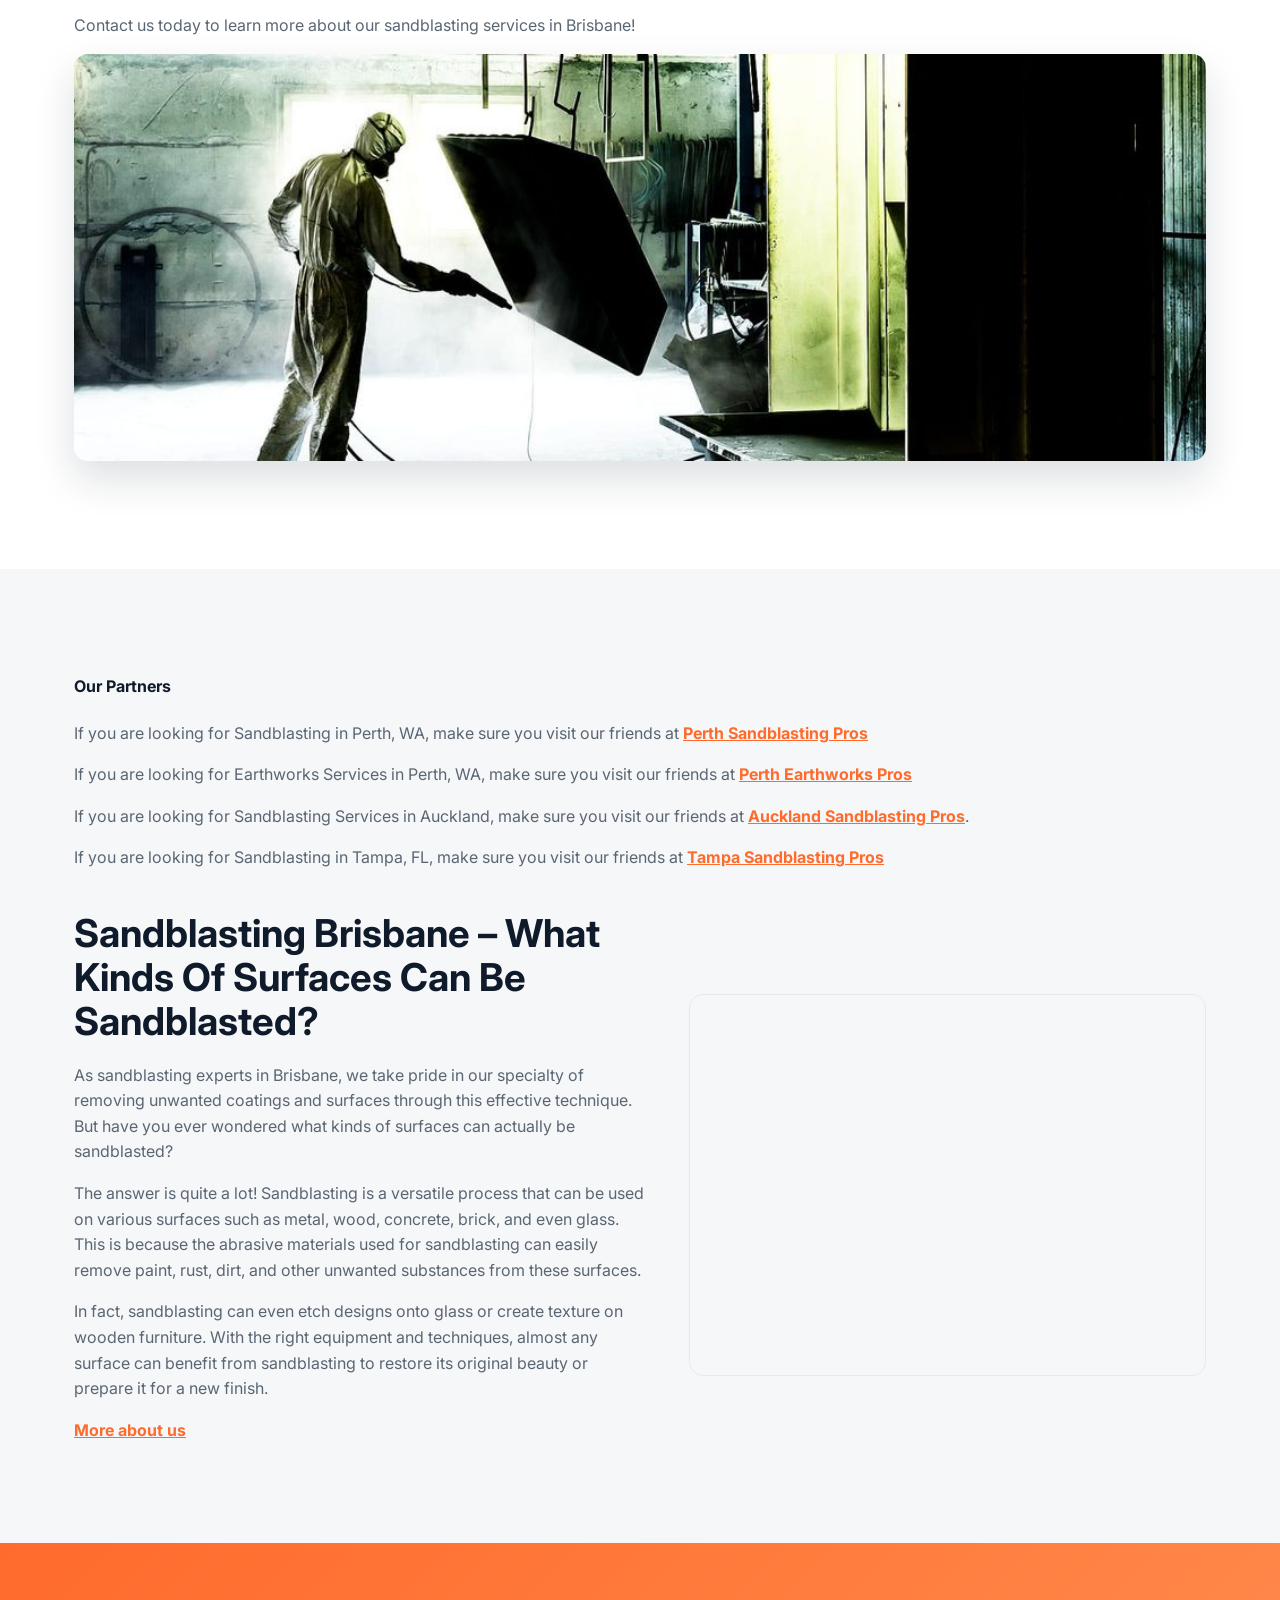
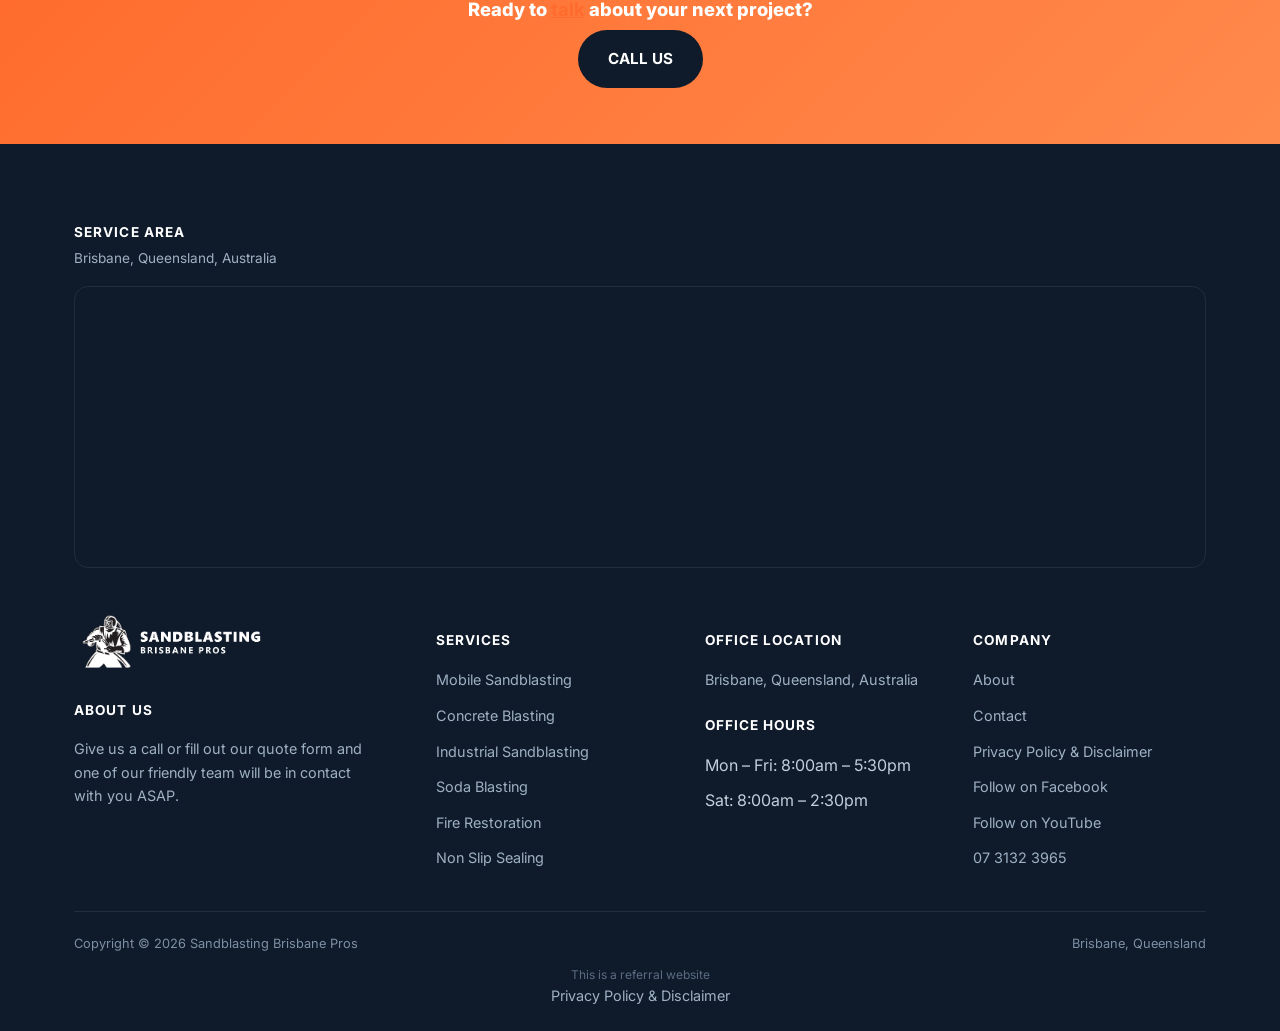
==== commit 4fc250c8: "Trim home hero text and fix stretched images Remove the mobile-crews/call sentence from the home her" ====
--- a/index.html
+++ b/index.html
@@ -63,7 +63,7 @@
   <div class="mobile-menu" id="mobileMenu"><a href="/">Home</a><a href="/about/">About</a><a href="/services/" style="display:none"></a><div class="mobile-submenu"><a href="/mobile-sandblasting/">Mobile Sandblasting</a><a href="/concrete-blasting/">Concrete Blasting</a><a href="/industrial-sandblasting/">Industrial Sandblasting</a><a href="/soda-blasting/">Soda Blasting</a><a href="/fire-restoration/">Fire Restoration</a><a href="/non-slip-sealing/">Non Slip Sealing</a></div><a href="/contact/">Contact</a><a href="tel:+61731323965" class="mobile-menu-phone">Call 07 3132 3965</a><a href="#quote" class="btn btn-primary" style="width:100%;">Free Quote</a></div>
 </header>
 <main>
-<section class="hero" id="top"><div class="hero-inner"><div class="hero-copy"><div class="row"><div class="text"><h1>Sandblasting Brisbane Pros</h1></div><p class="hero-sub">Industrial sandblasting for large-scale jobs across Brisbane &mdash; steel beams, tanks, trucks and large trailers, commercial and industrial facilities, and ongoing maintenance work. Mobile blasting crews come to your site for big projects, so there&rsquo;s no need to move heavy equipment. Call or request a fast quote.</p><p class="btn-wrap"><a class="btn btn-primary" href="tel:+61731323965">07 3132 3965</a></p></div></div><div class="hero-form" id="quote">
+<section class="hero" id="top"><div class="hero-inner"><div class="hero-copy"><div class="row"><div class="text"><h1>Sandblasting Brisbane Pros</h1></div><p class="hero-sub">Industrial sandblasting for large-scale jobs across Brisbane &mdash; steel beams, tanks, trucks and large trailers, commercial and industrial facilities, and ongoing maintenance work.</p><p class="btn-wrap"><a class="btn btn-primary" href="tel:+61731323965">07 3132 3965</a></p></div></div><div class="hero-form" id="quote">
       <div class="hero-form-head"><p class="response-time">FREE INSTANT <span class="highlight">QUOTE!</span></p><p class="response-sub">Get a FAST Response</p></div>
       <div class="form-card"><iframe src="https://api.leadconnectorhq.com/widget/form/bKBavPgEwGS7zOEv9Xl7" style="width:100%;height:100%;min-height:815px;border:none;border-radius:14px" id="inline-bKBavPgEwGS7zOEv9Xl7" data-layout="{'id':'INLINE'}" data-trigger-type="alwaysShow" data-trigger-value="" data-activation-type="alwaysActivated" data-activation-value="" data-deactivation-type="neverDeactivate" data-deactivation-value="" data-form-name="Brisbane Sandblasting" data-height="815" data-layout-iframe-id="inline-bKBavPgEwGS7zOEv9Xl7" data-form-id="bKBavPgEwGS7zOEv9Xl7" data-cookie-consent="true" data-cookie-consent-provider="auto" title="Brisbane Sandblasting"></iframe></div>
     </div></div></section>
--- a/css/style.css
+++ b/css/style.css
@@ -485,3 +485,5 @@
 .row>.figure,.col>.figure{margin-bottom:24px}.gallery-grid .figure{margin-bottom:0}
 .form-card{background:none;padding:0;box-shadow:none;border-radius:0;min-height:0}
 .hero-sub{color:#dbe3ec;font-size:1.1rem;max-width:46ch;margin:0 0 1.6em}
+.figure img{height:auto}
+.blurb .figure img{height:190px}
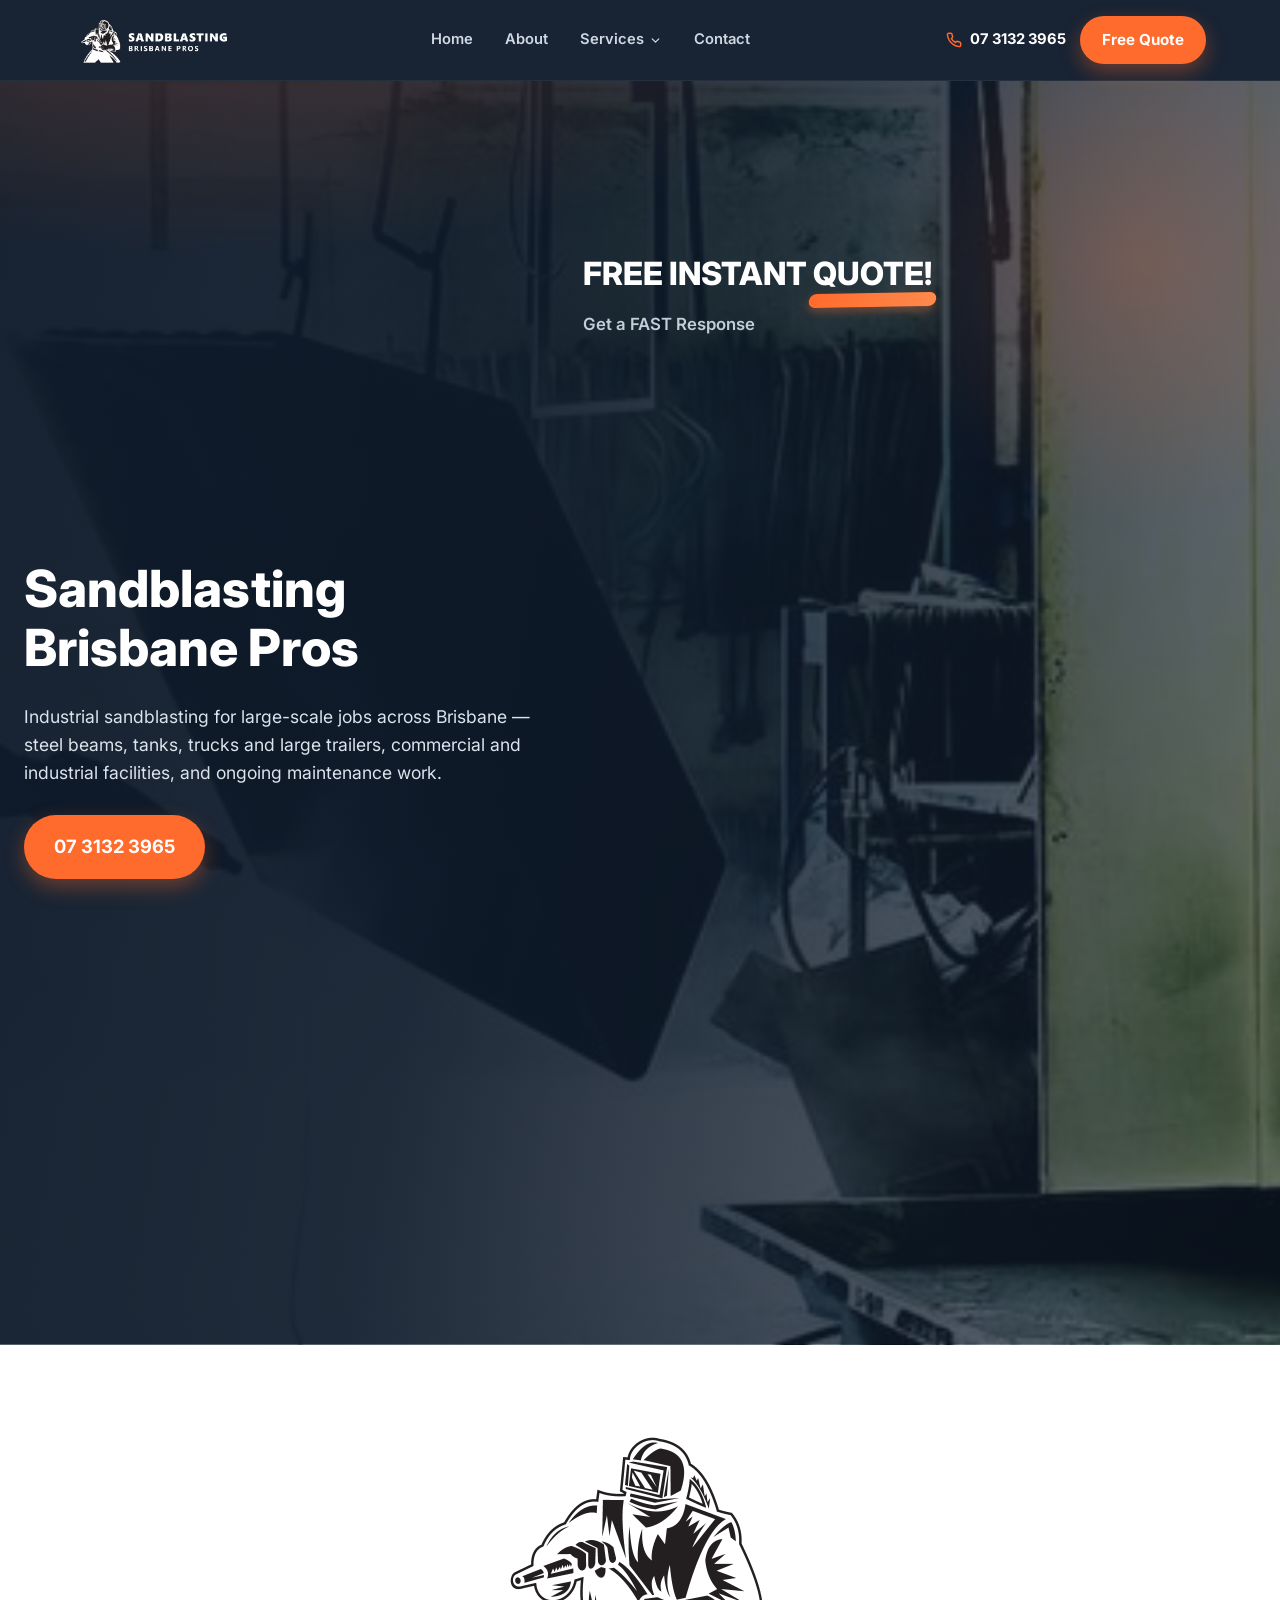
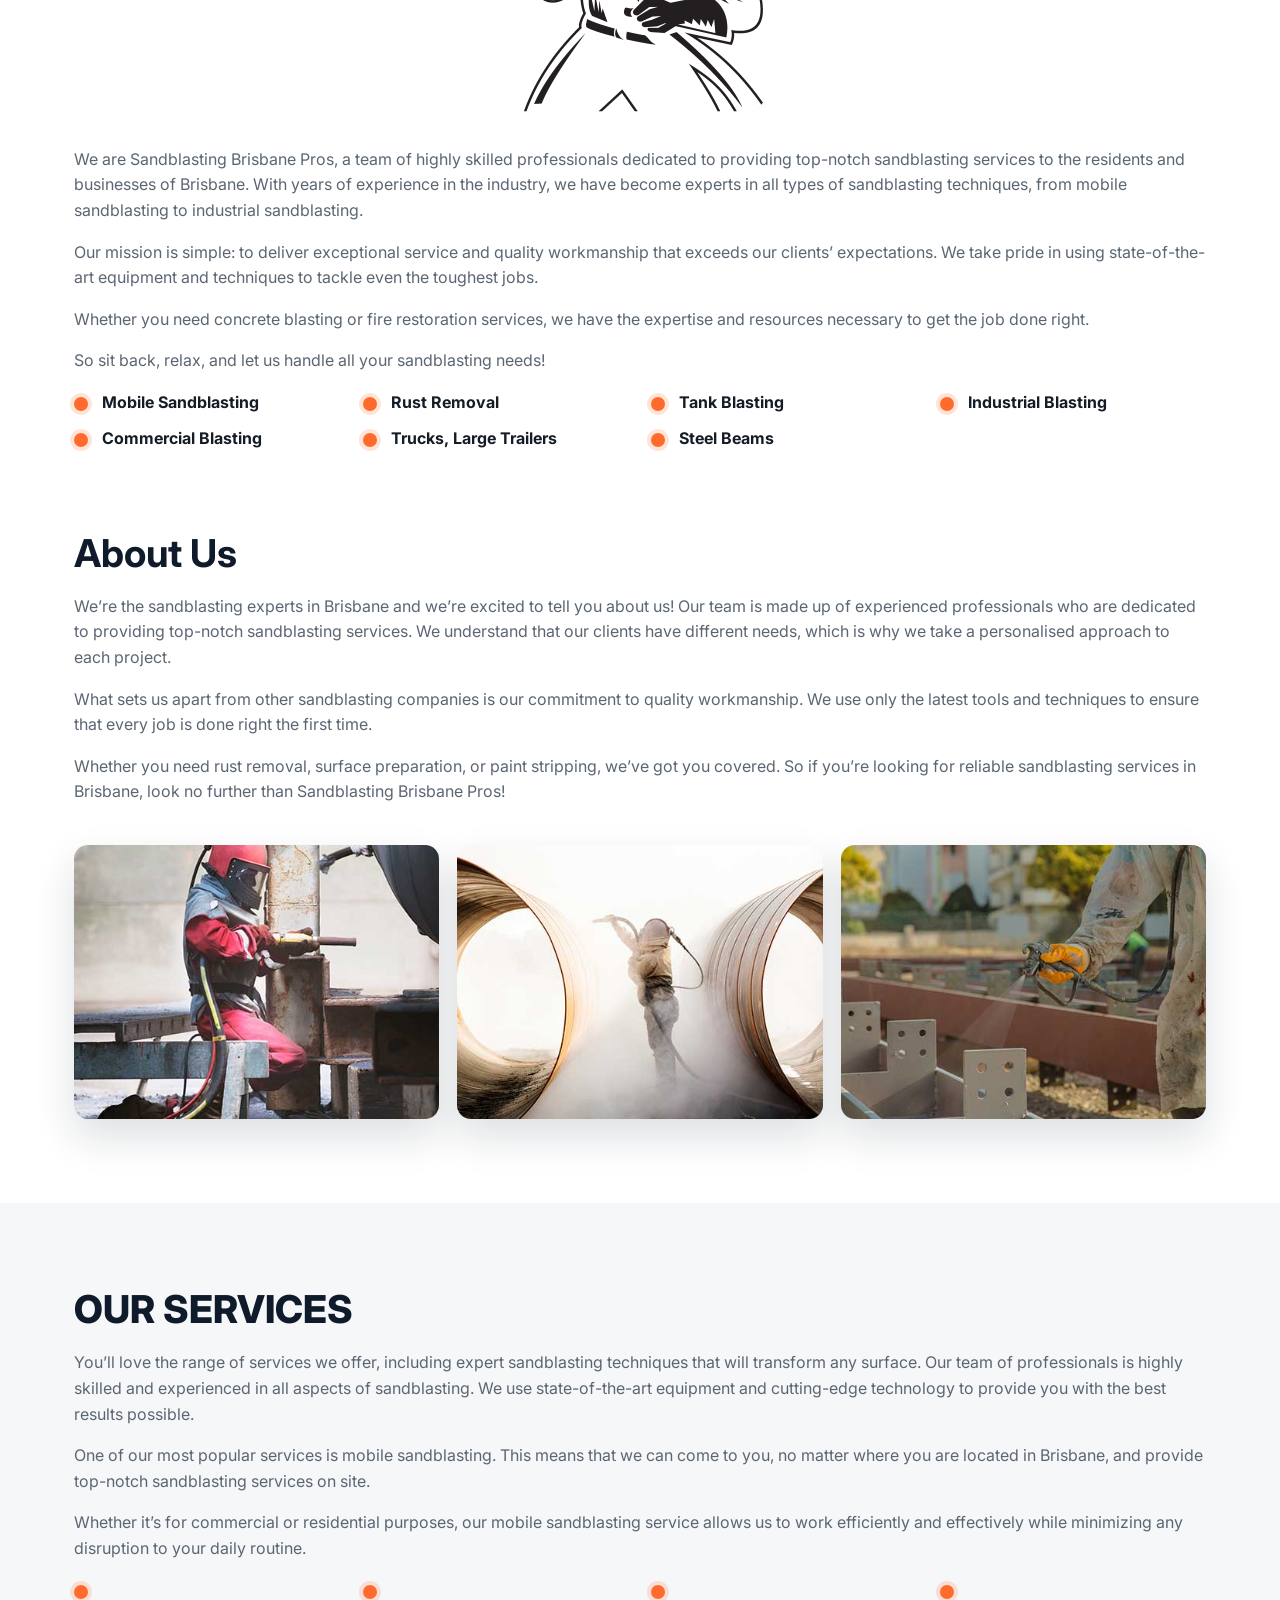
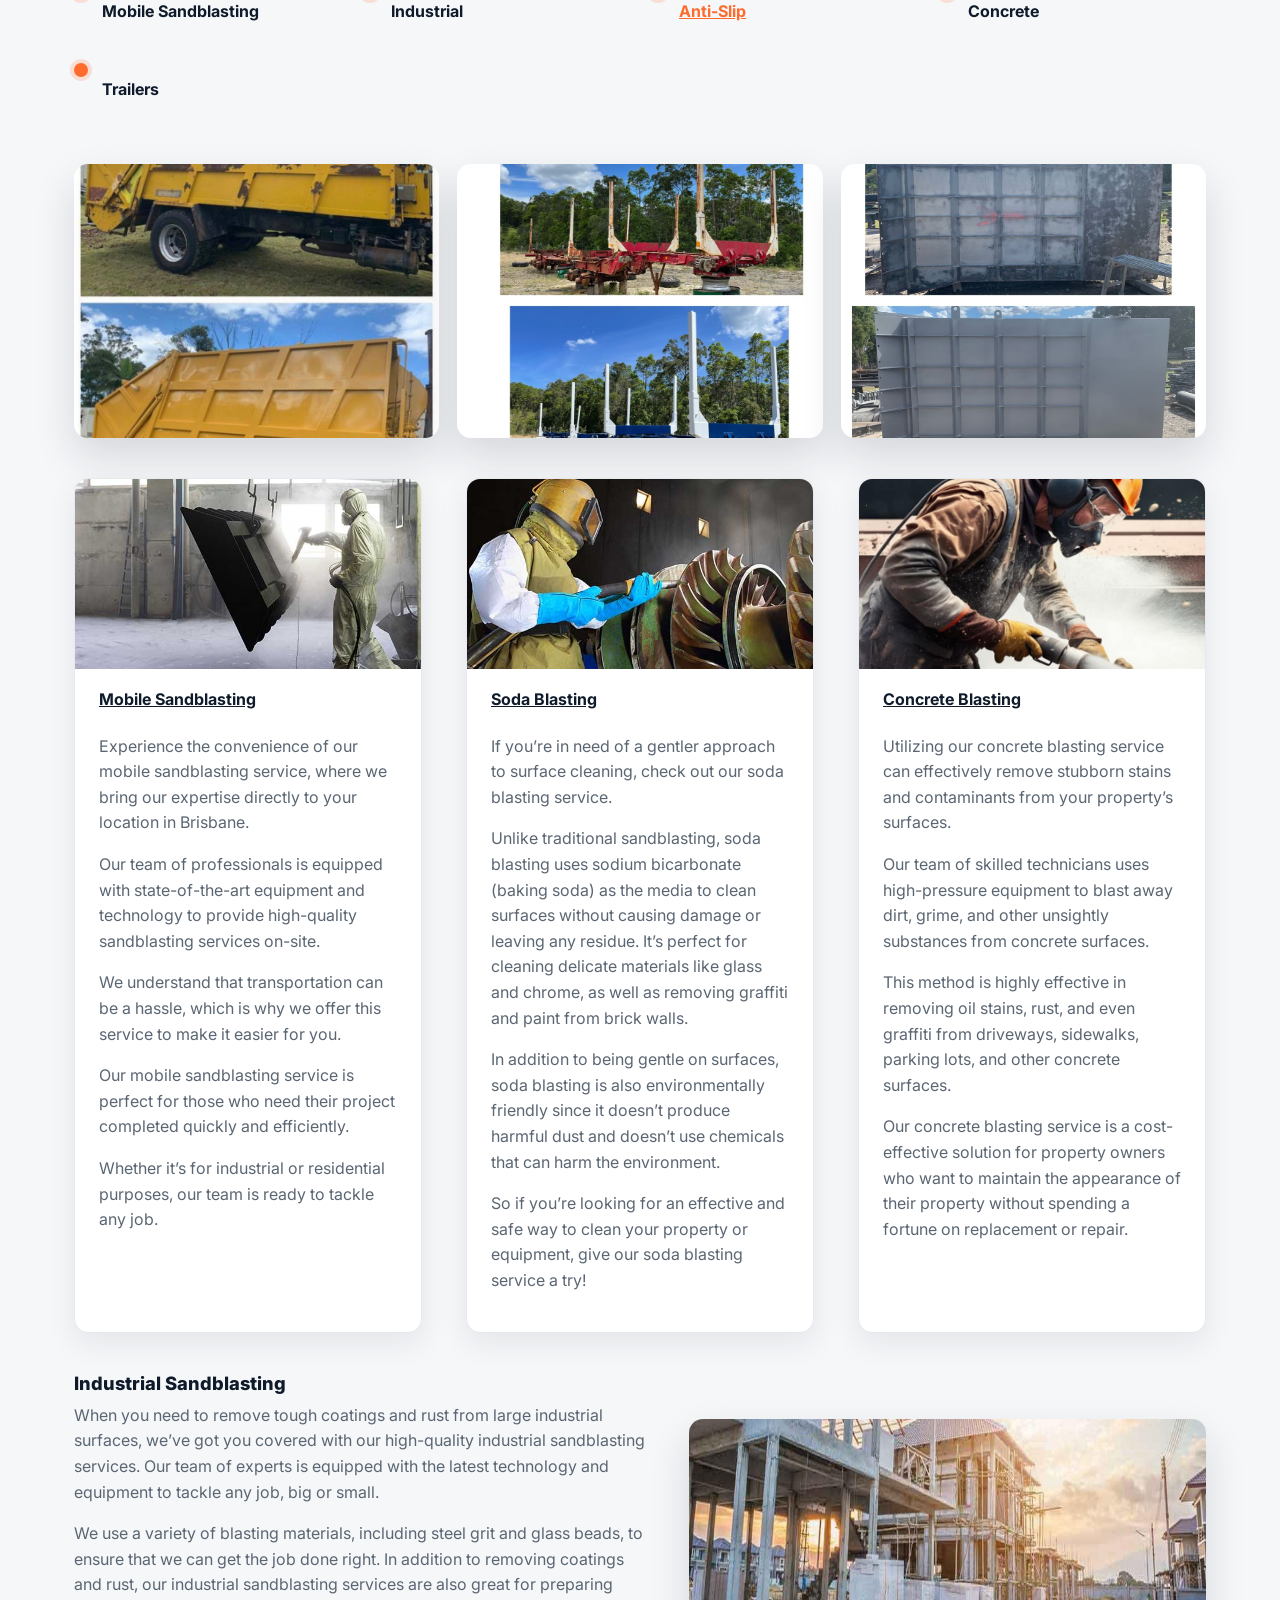
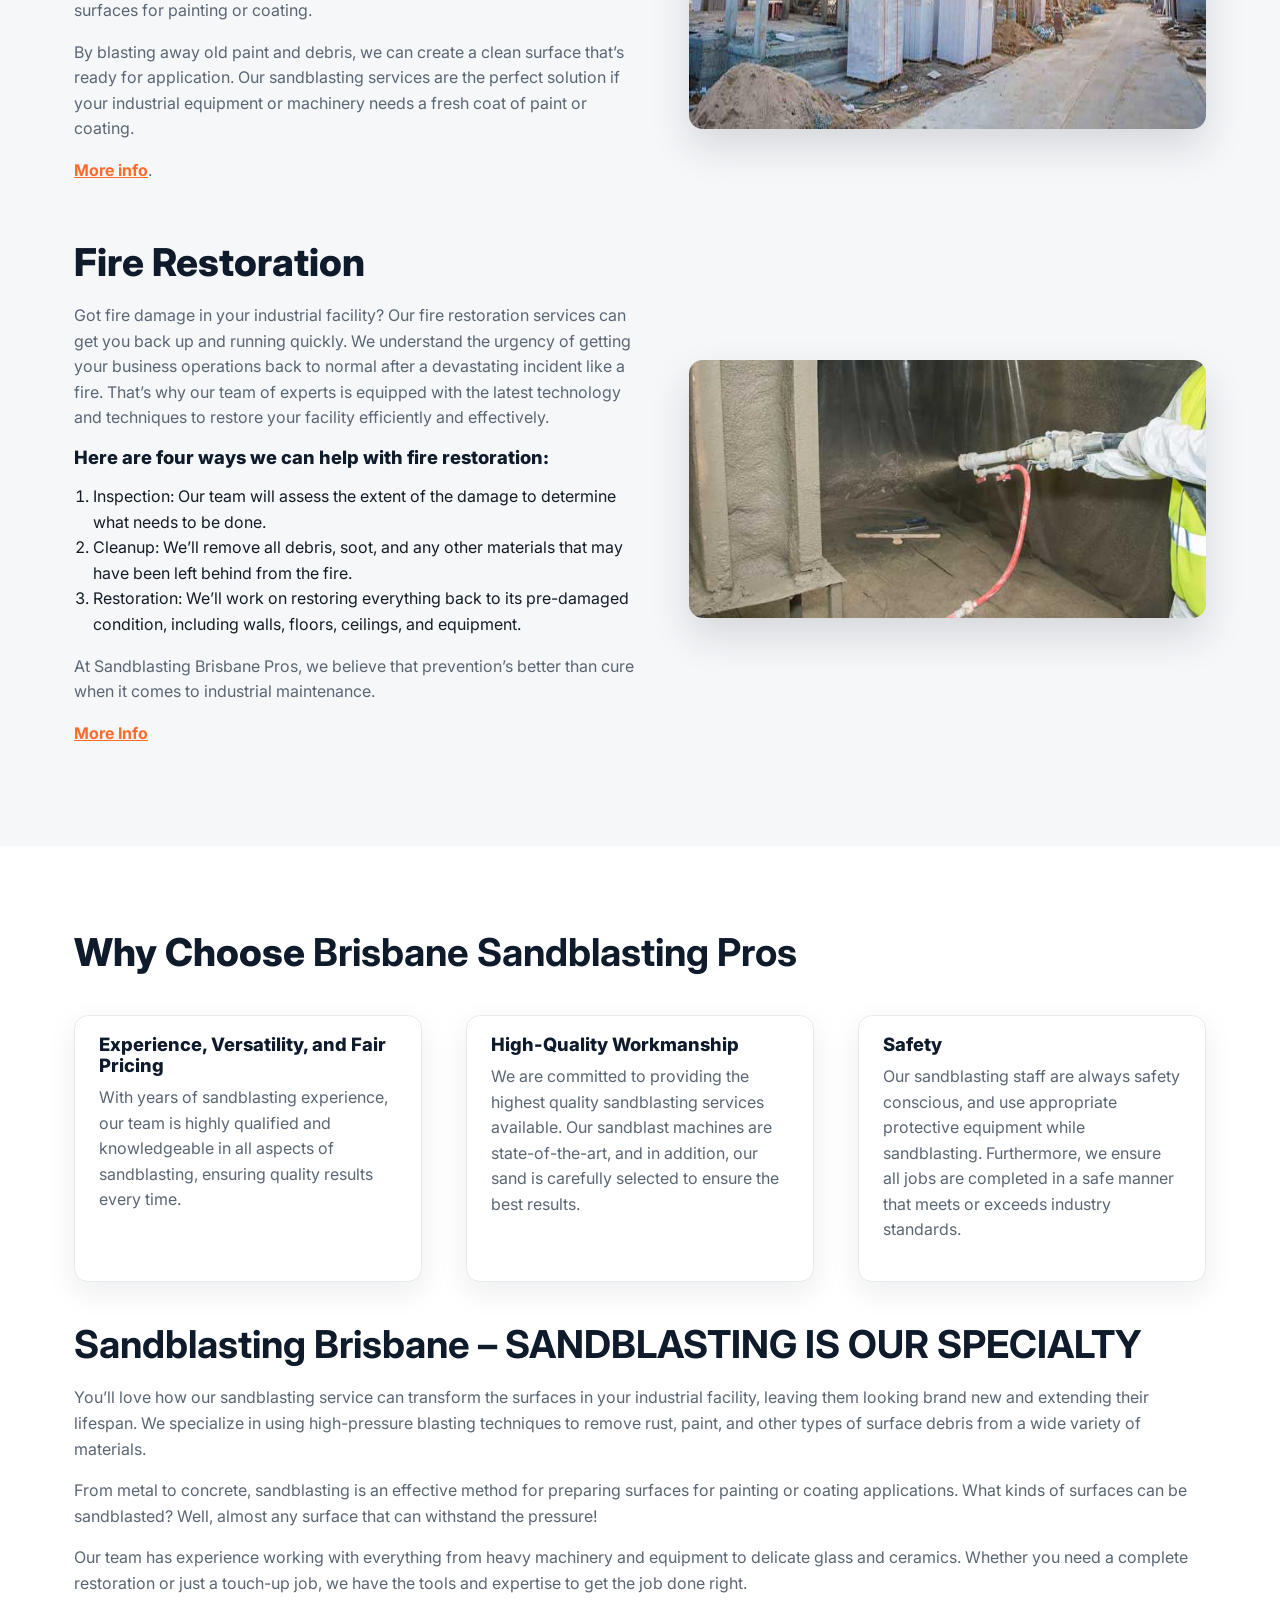
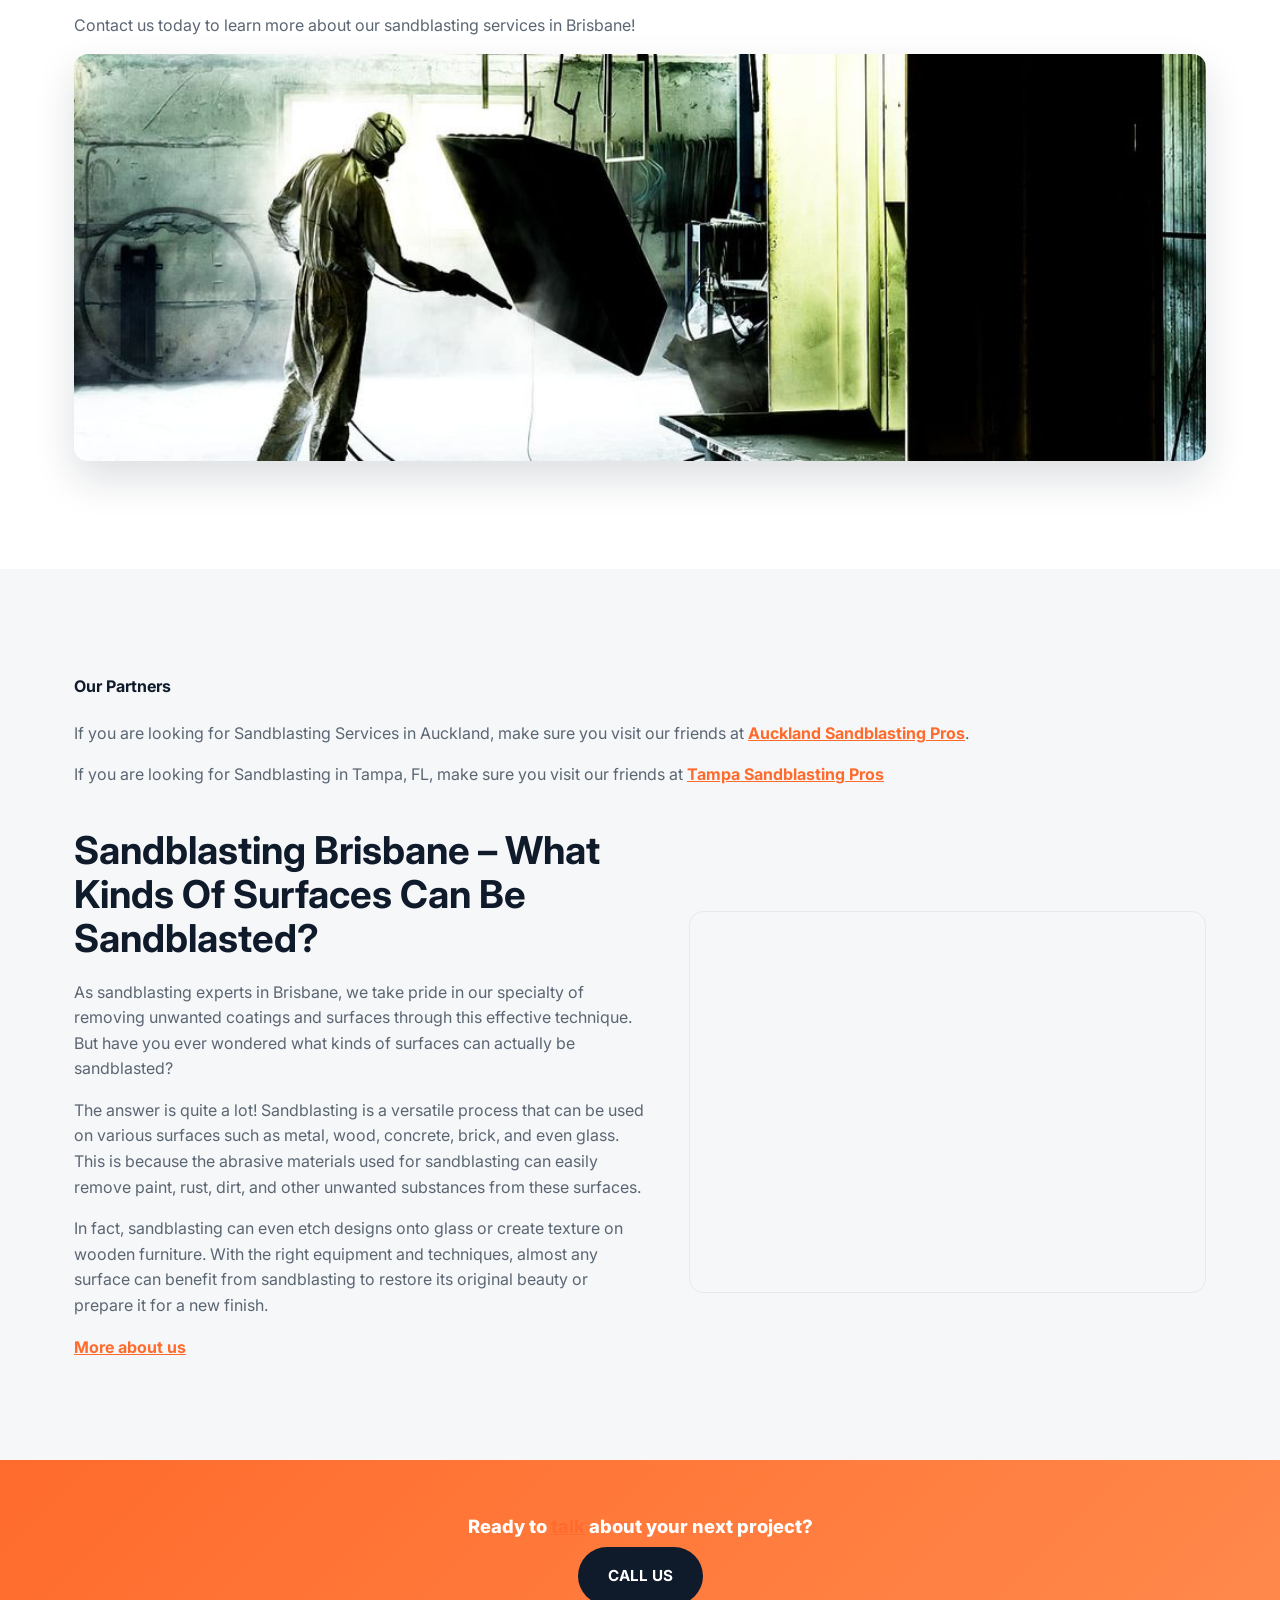
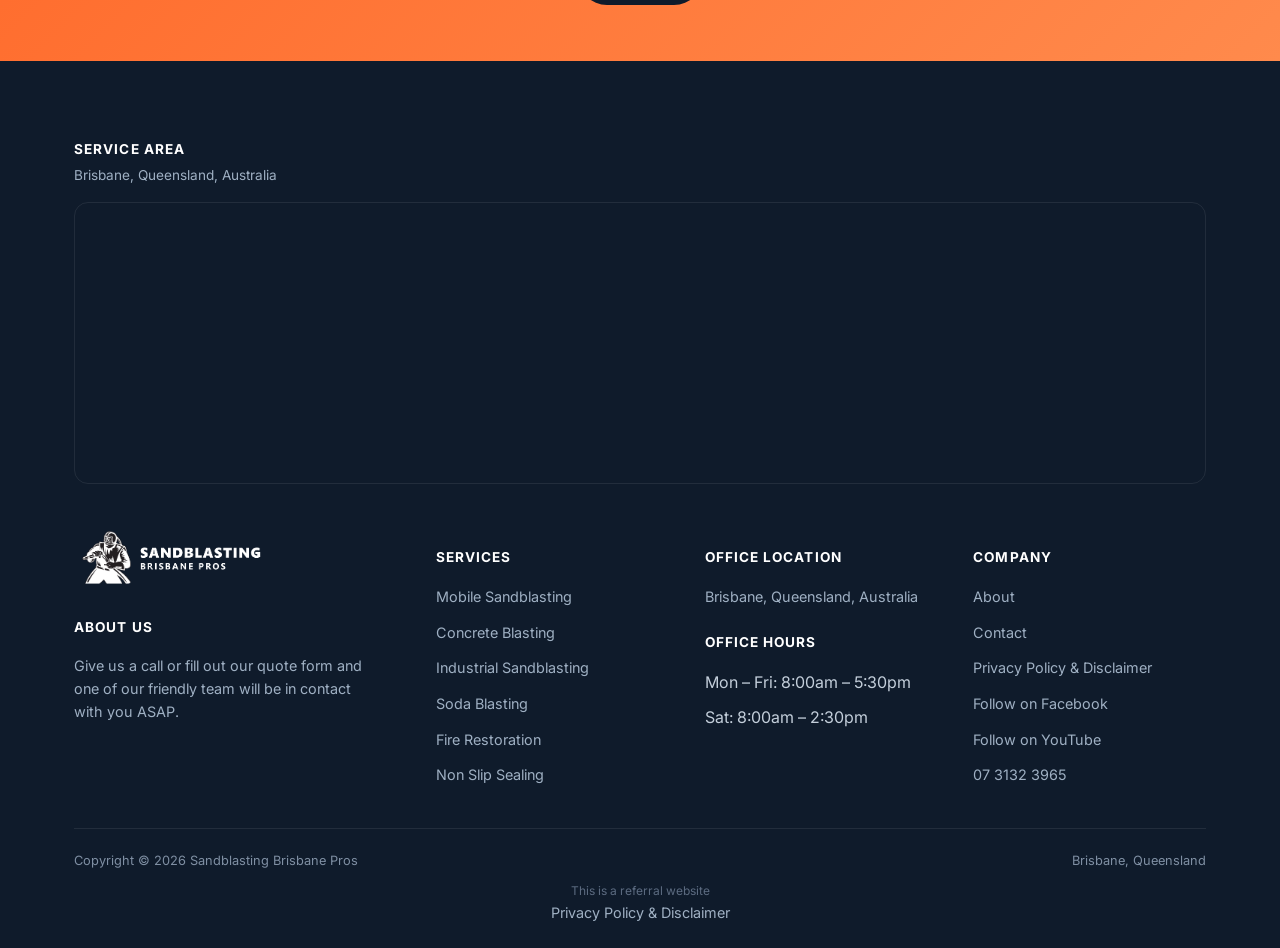
==== commit a21f9869: "Remove Perth partner links from home page Co-Authored-By: Claude Sonnet 5.5 <noreply@anthropic.com>" ====
--- a/index.html
+++ b/index.html
@@ -135,8 +135,8 @@
 <p>Contact us today to learn more about our sandblasting services in Brisbane!</p>
 </div><div class="figure"><img src="/images/Sandblasting-Auckland-1-3.jpg" alt="Media Blasting Auckland" width="1000" height="359" loading="lazy" decoding="async"></div></div></div></section>
 <section class="bg-paper"><div class="wrap"><div class="row"><div class="text"><h4><strong>Our Partners</strong></h4>
-<p>If you are looking for Sandblasting in Perth, WA, make sure you visit our friends at <a href="https://sandblastingperth.com/" target="_blank" rel="noopener">Perth Sandblasting Pros</a></p>
-<p>If you are looking for Earthworks Services in Perth, WA, make sure you visit our friends at <a href="https://earthworksperth.com.au/" target="_blank" rel="noopener">Perth Earthworks Pros</a></p>
+
+
 <p>If you are looking for Sandblasting Services in Auckland, make sure you visit our friends at <a href="https://sandblastingauckland.co.nz/" target="_blank" rel="noopener">Auckland Sandblasting Pros</a>.</p>
 <p>If you are looking for Sandblasting in Tampa, FL, make sure you visit our friends at <a href="https://sandblastingtampa.com/" target="_blank" rel="noopener">Tampa Sandblasting Pros</a></p></div></div><div class="row cols cols-2"><div class="col"><div class="text"><h2><strong>Sandblasting Brisbane – What Kinds Of Surfaces Can Be Sandblasted?</strong></h2>
 <p>As sandblasting experts in Brisbane, we take pride in our specialty of removing unwanted coatings and surfaces through this effective technique. But have you ever wondered what kinds of surfaces can actually be sandblasted?</p>
